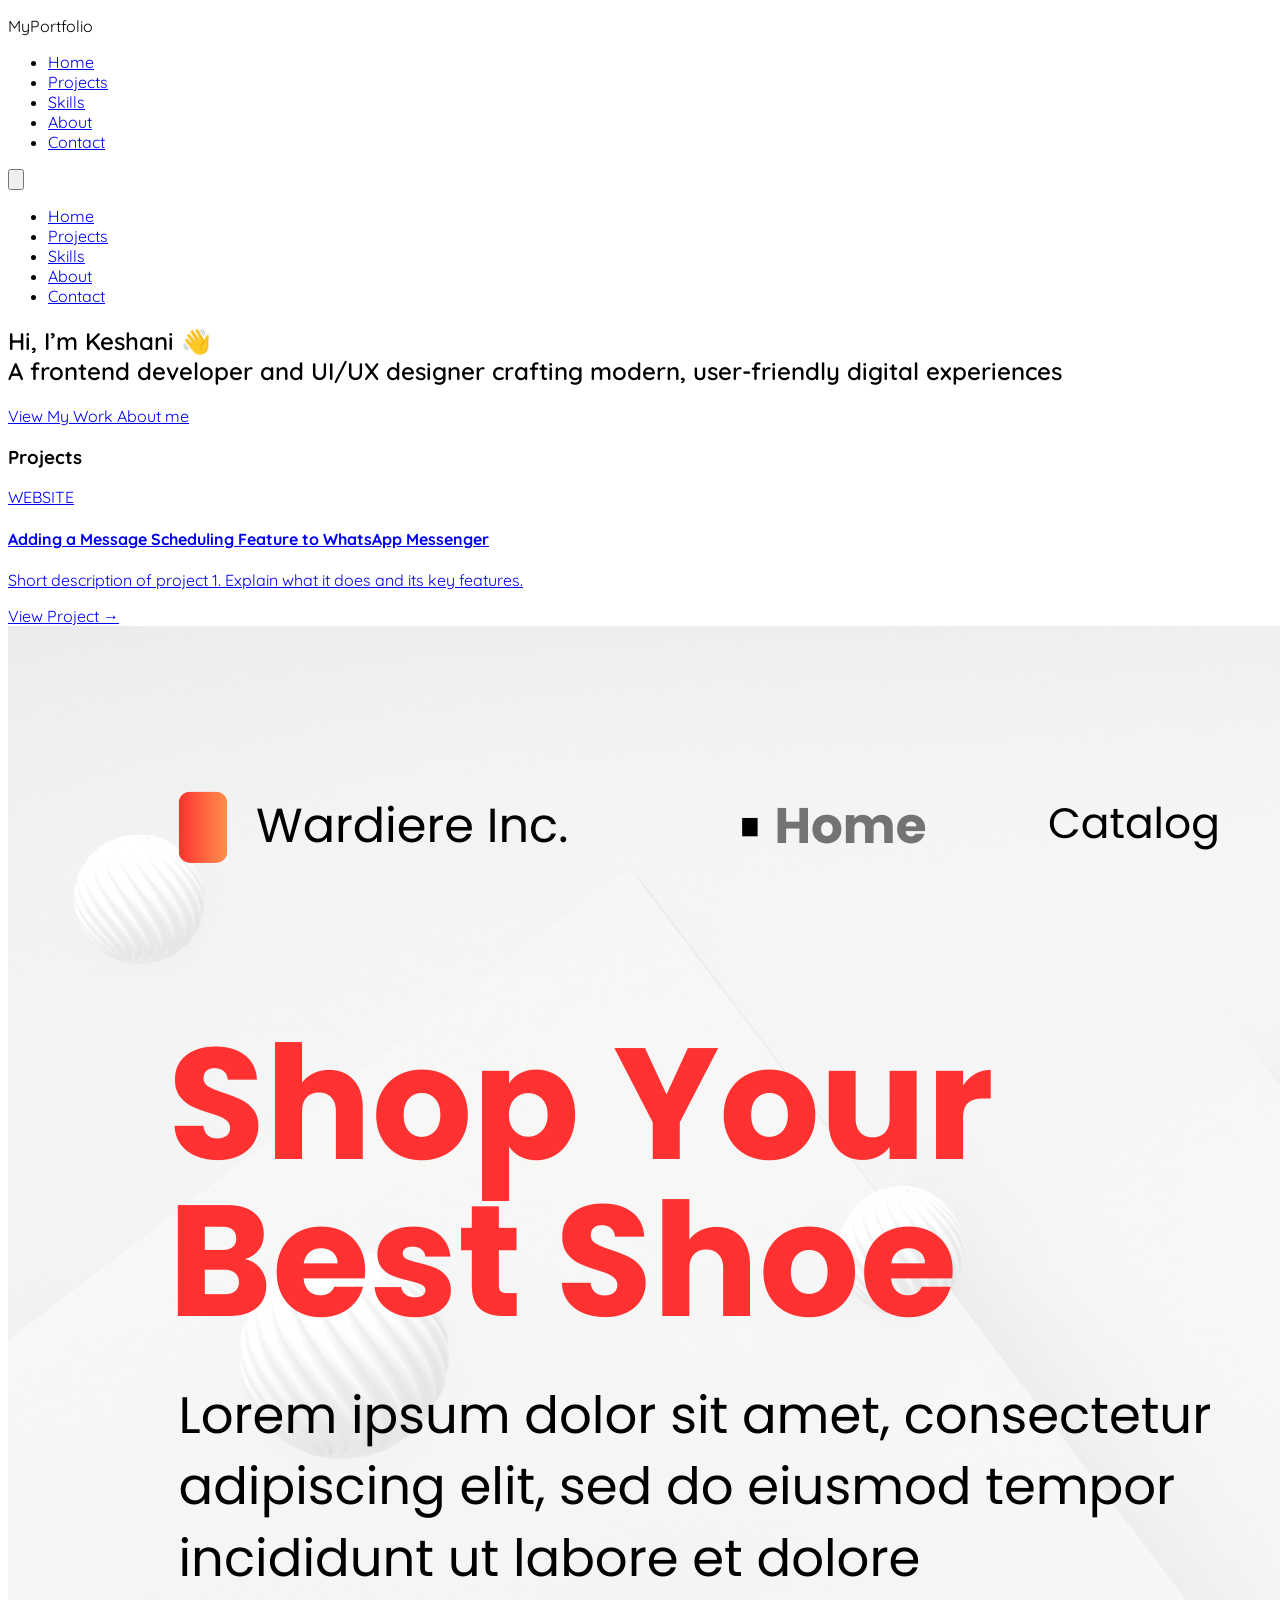
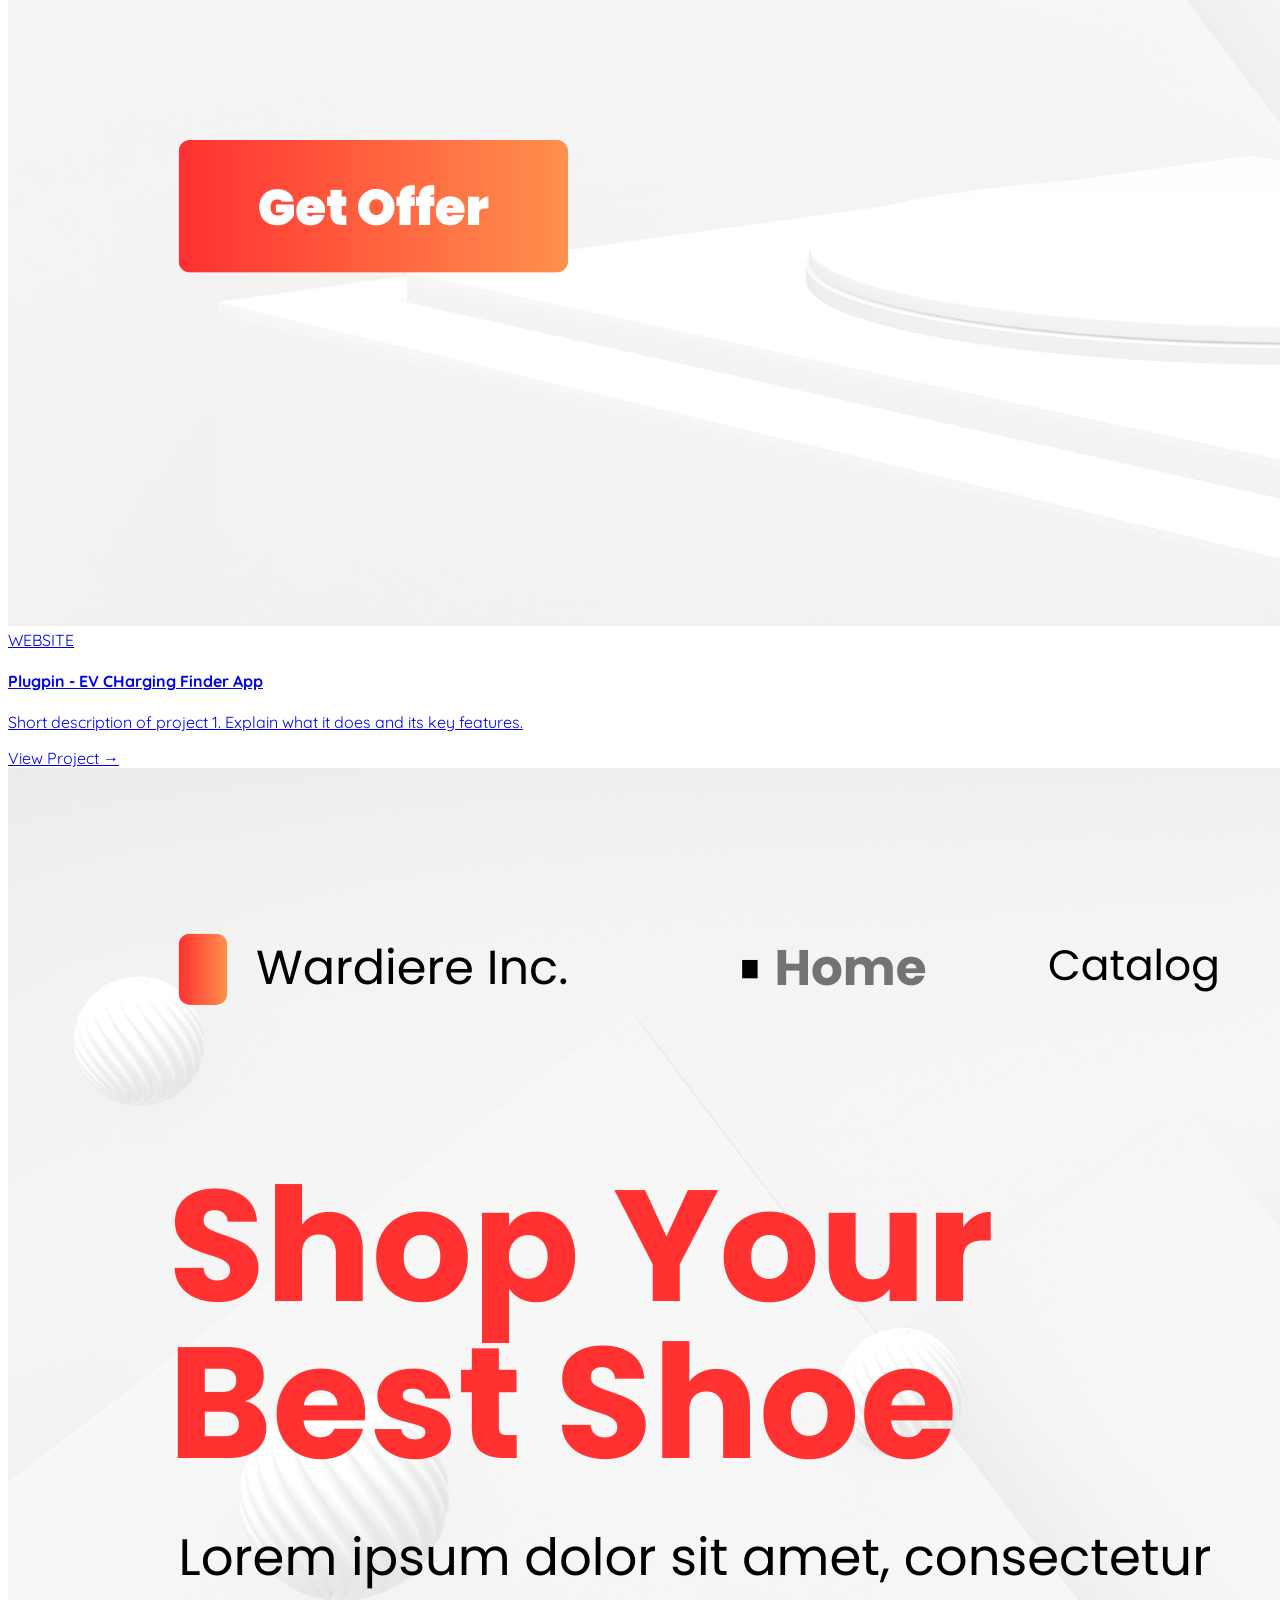
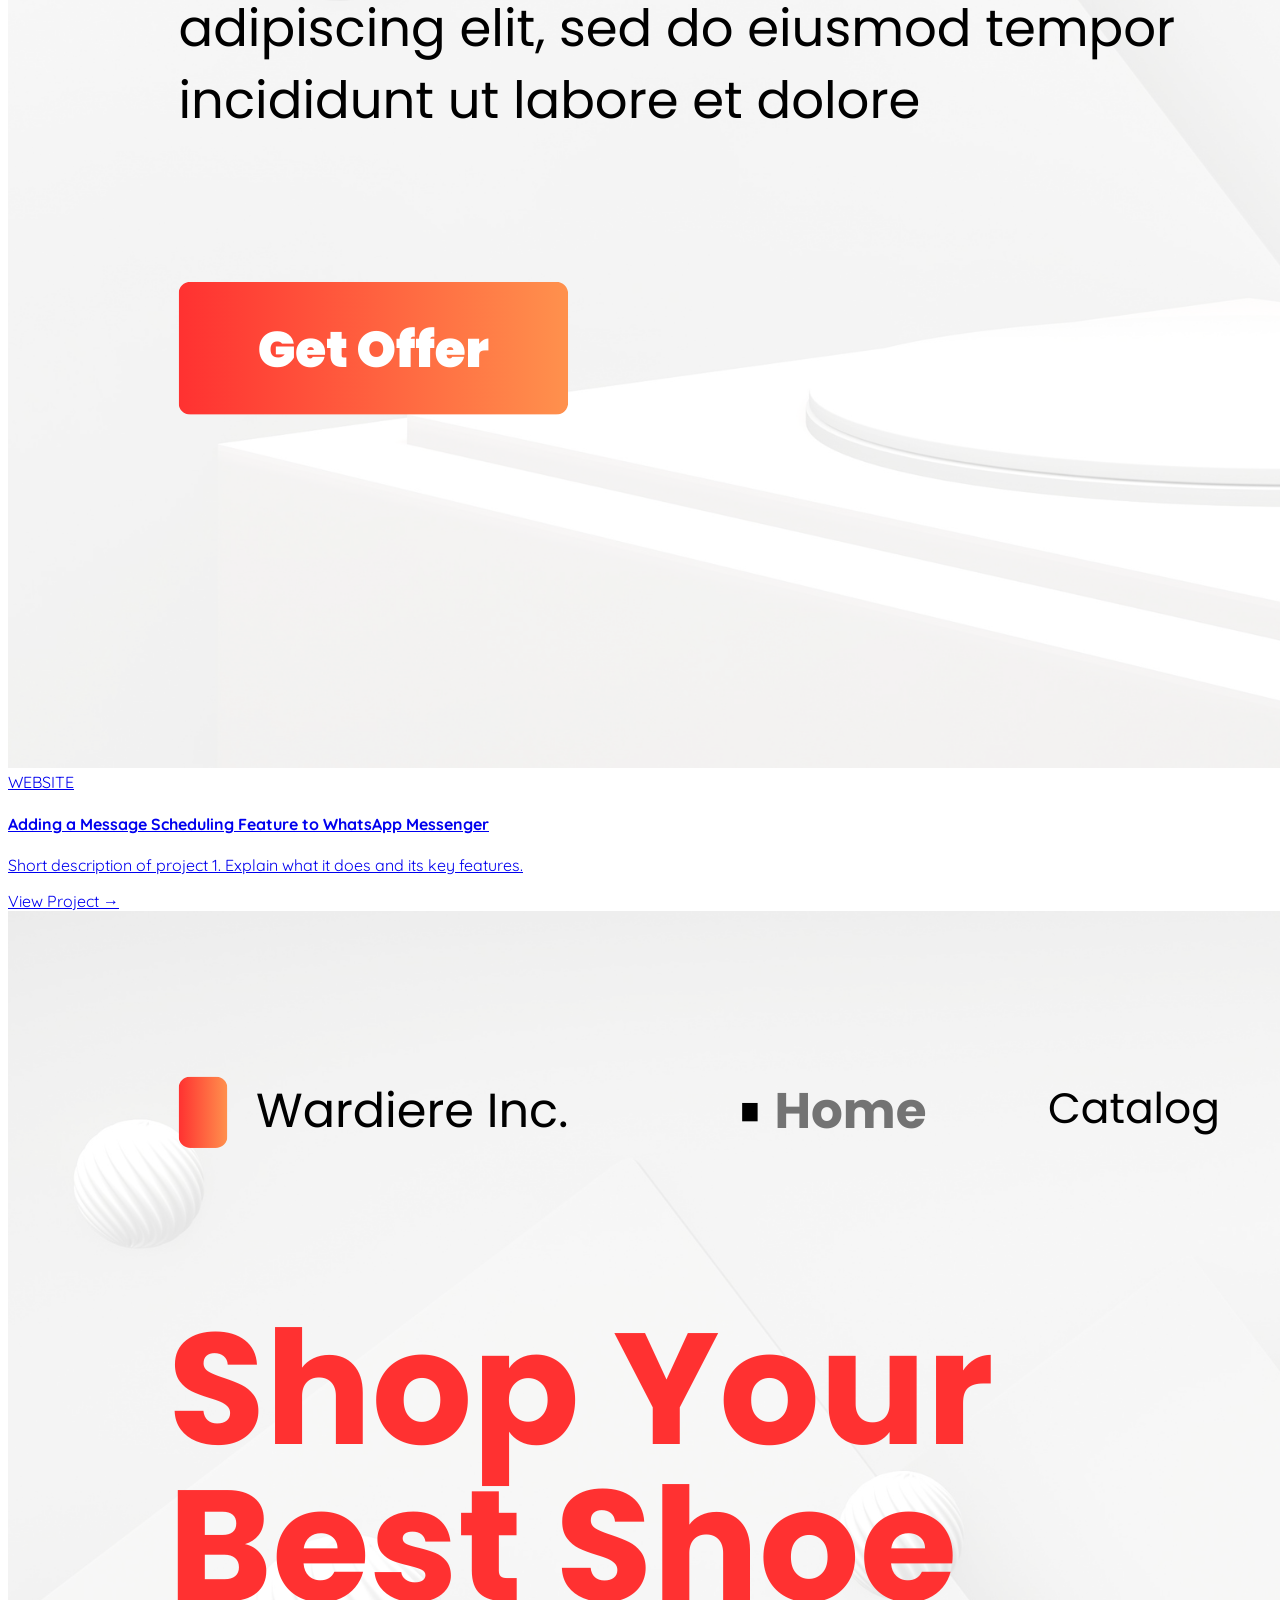
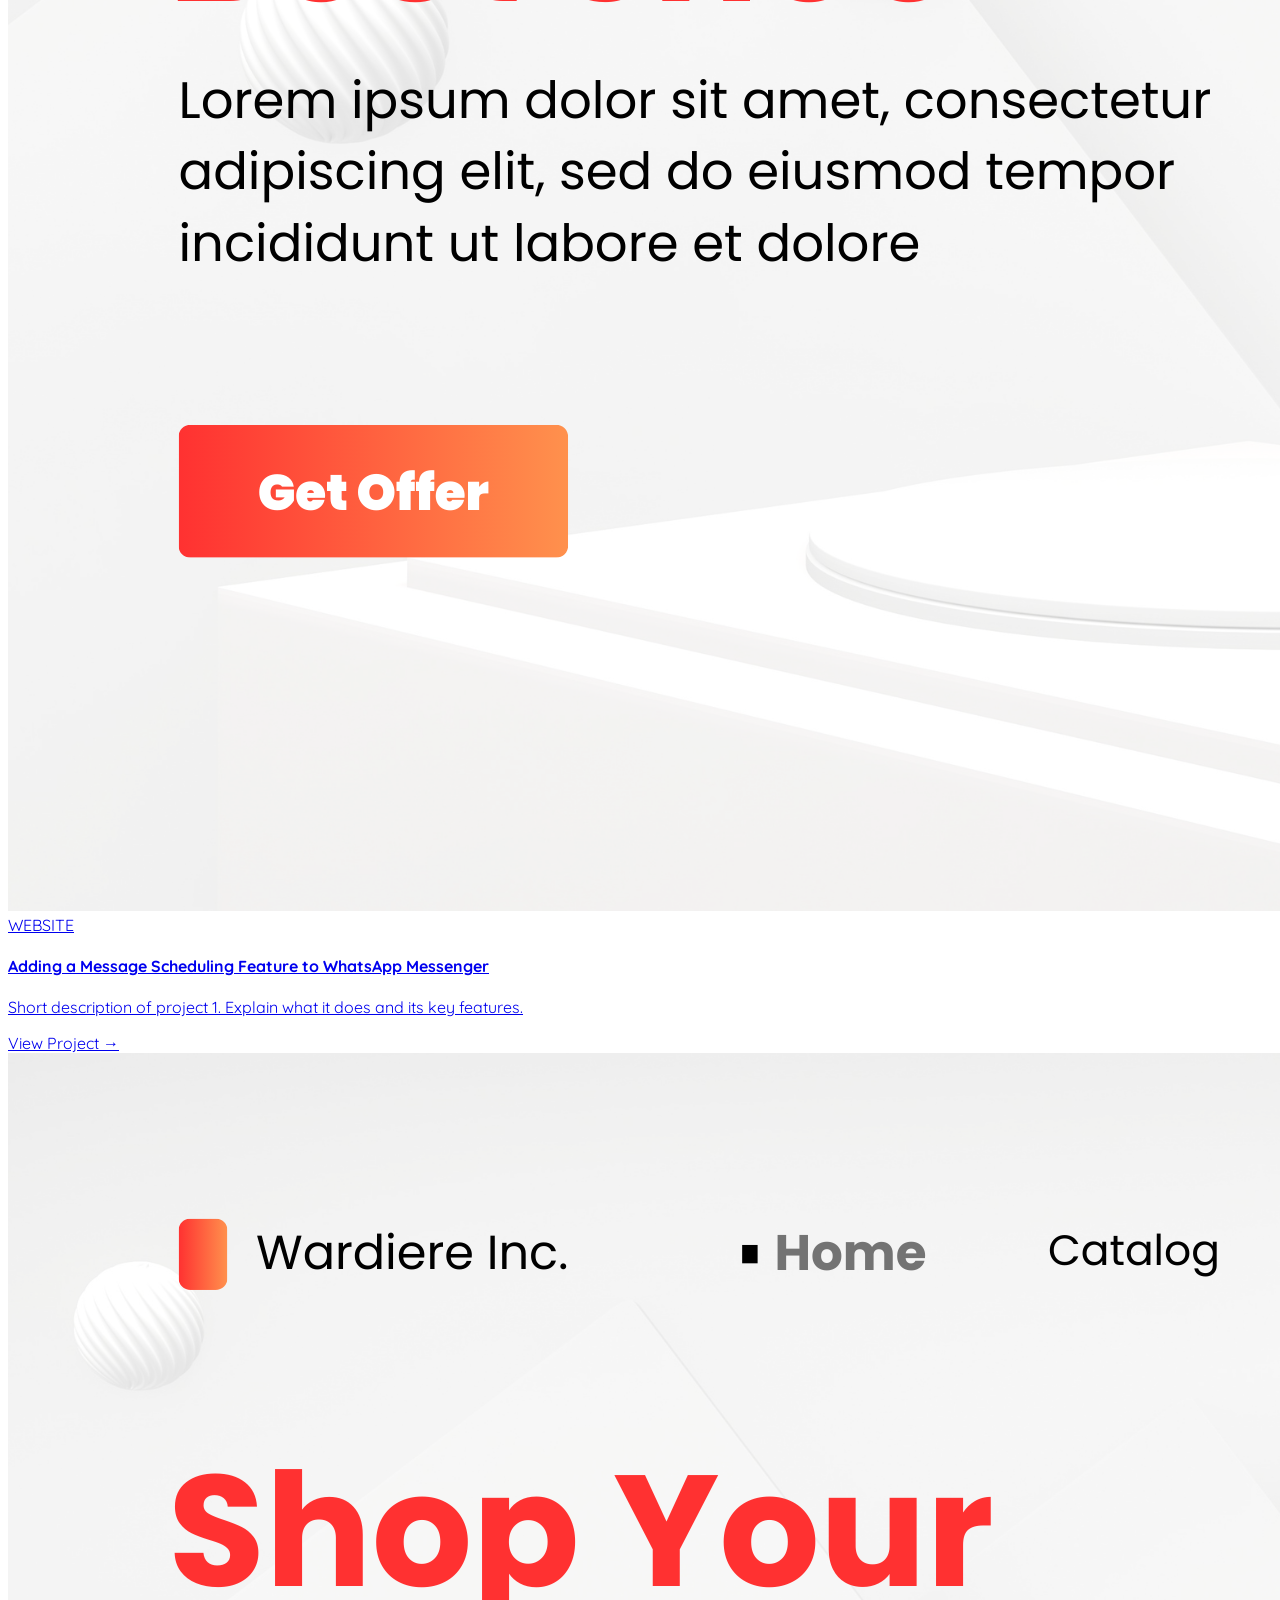
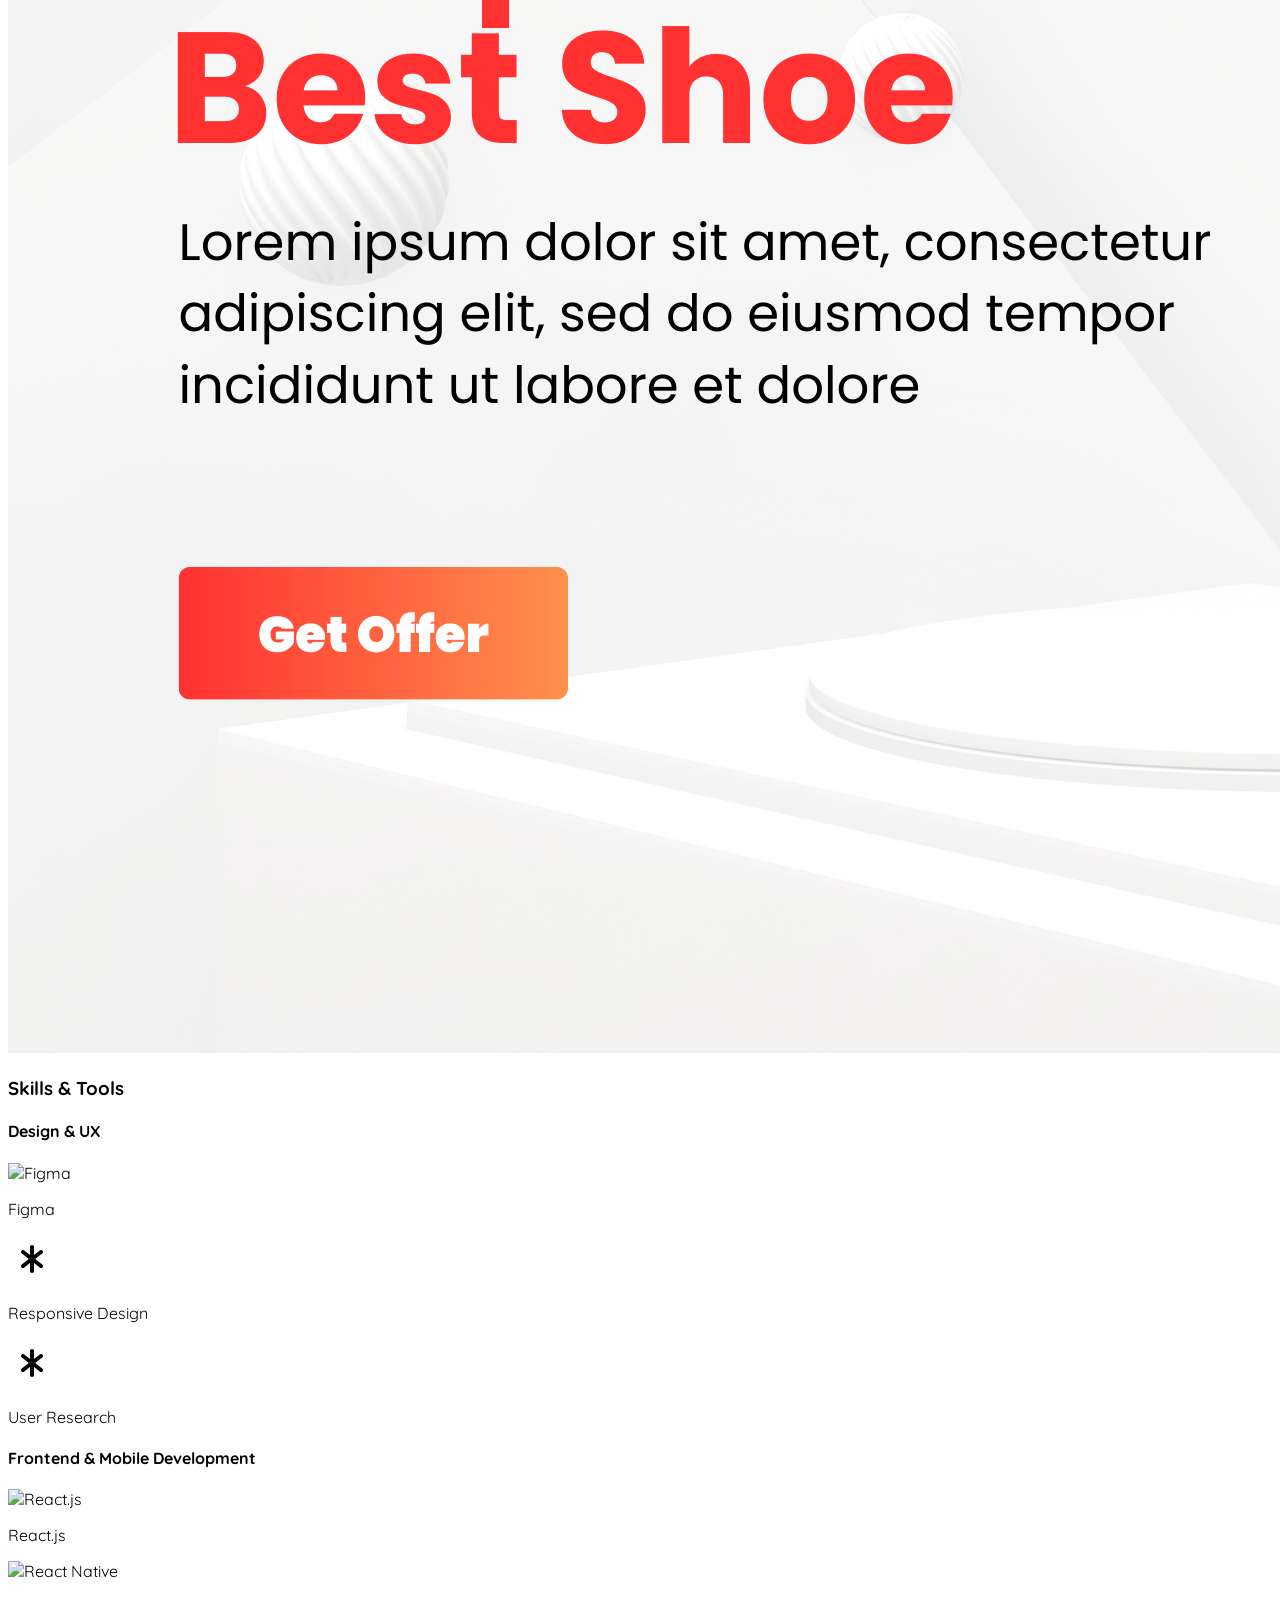
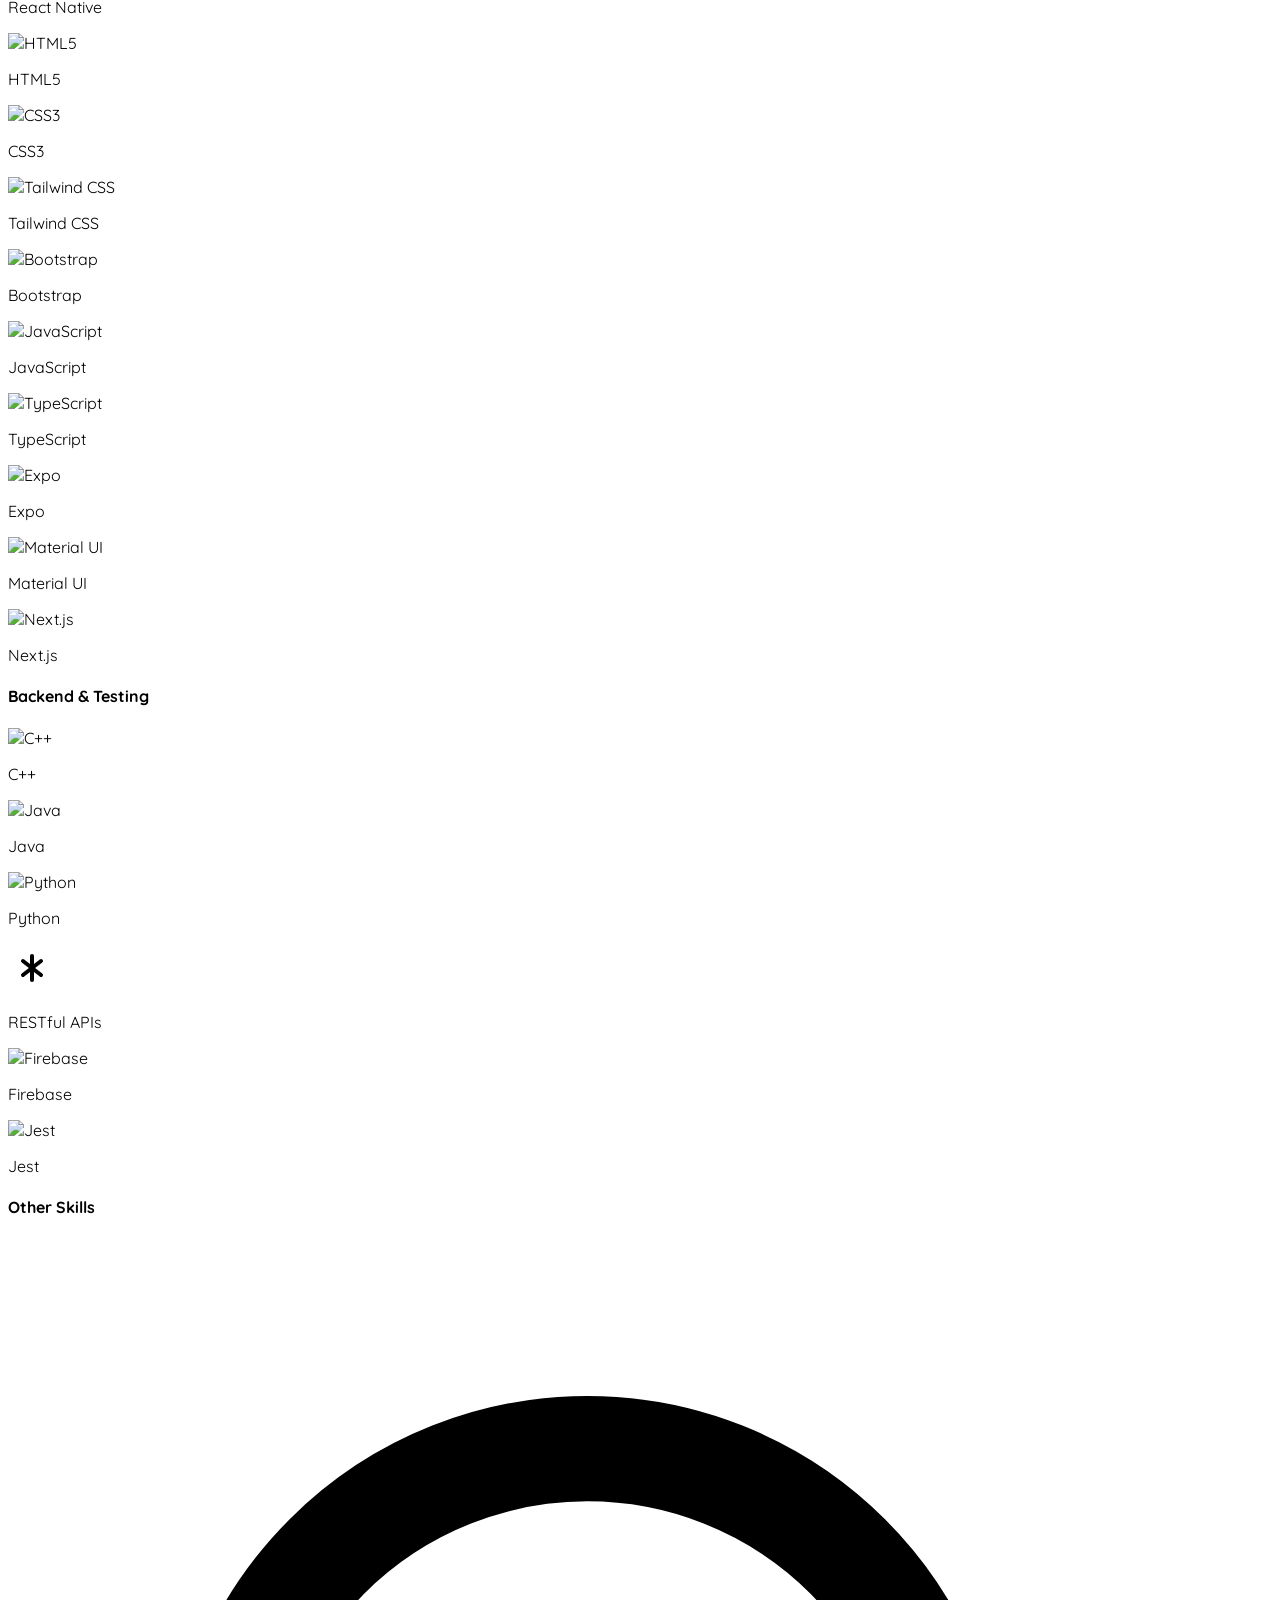
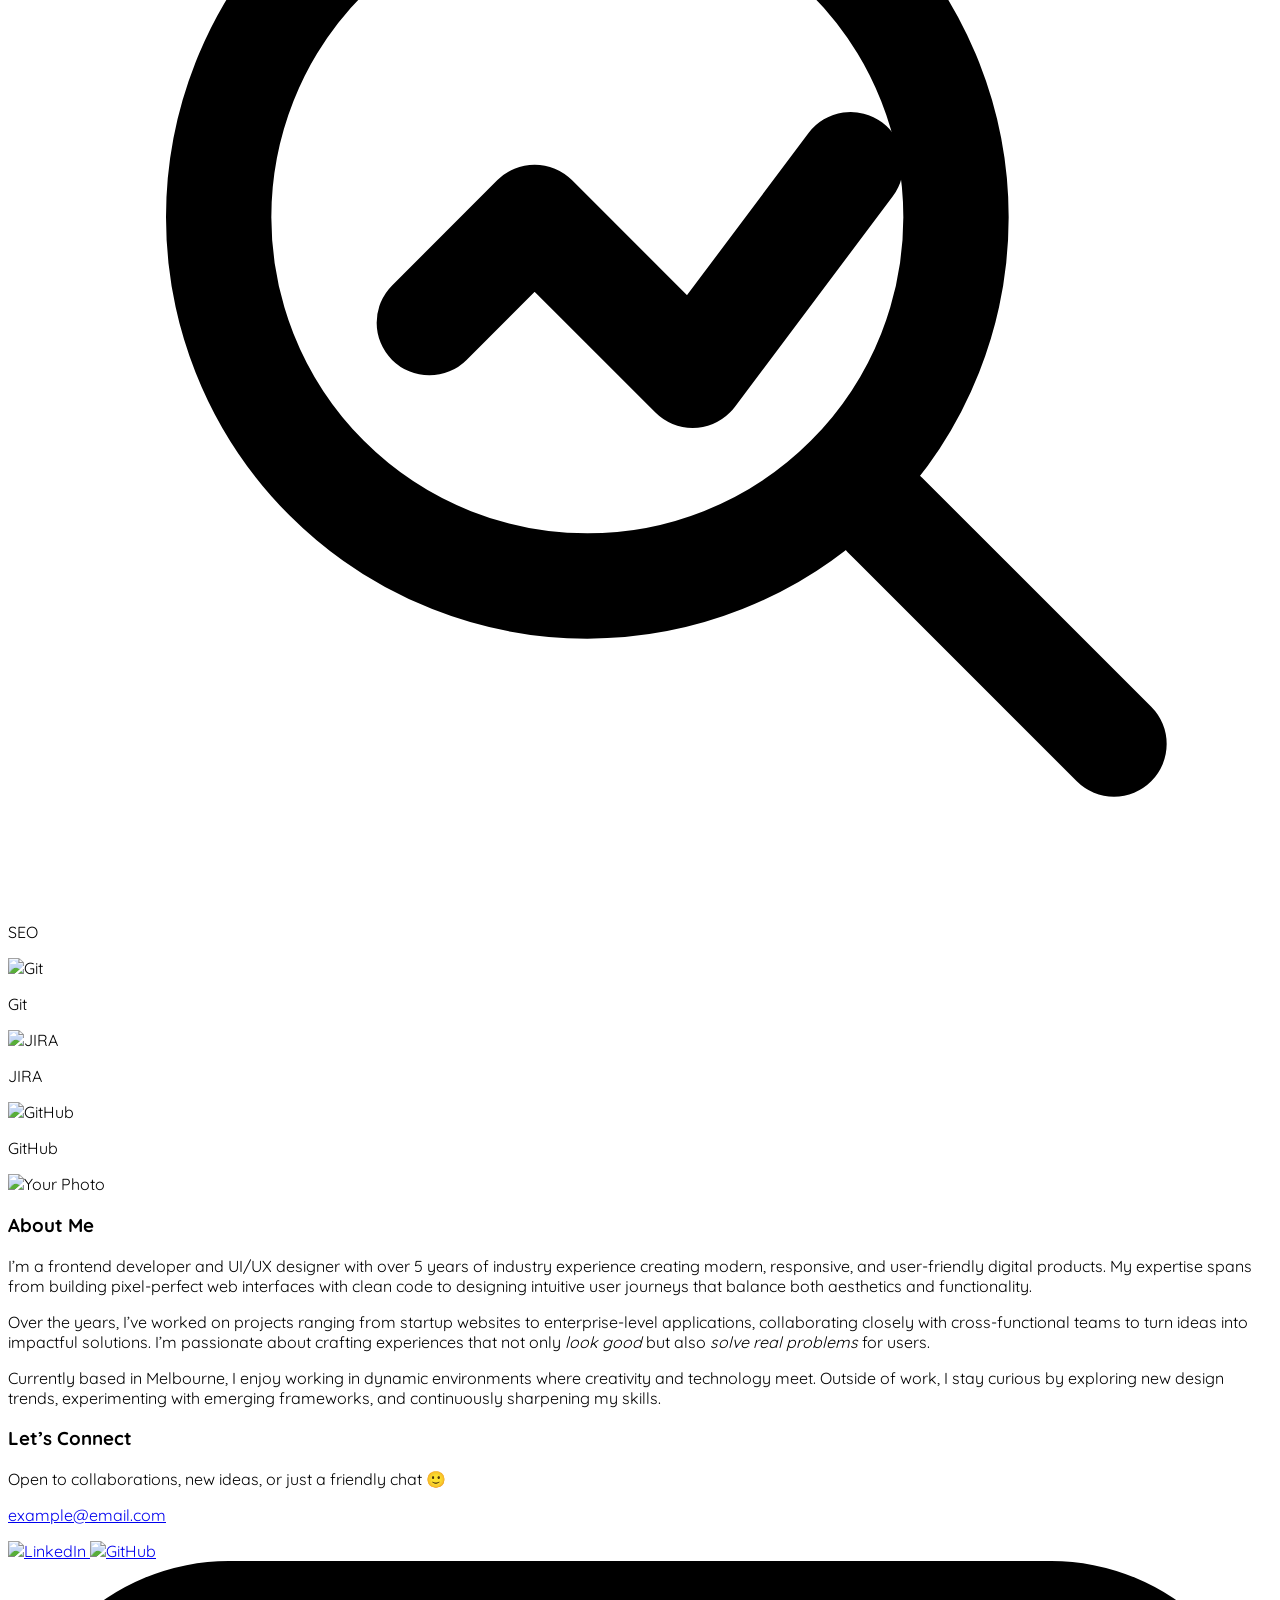
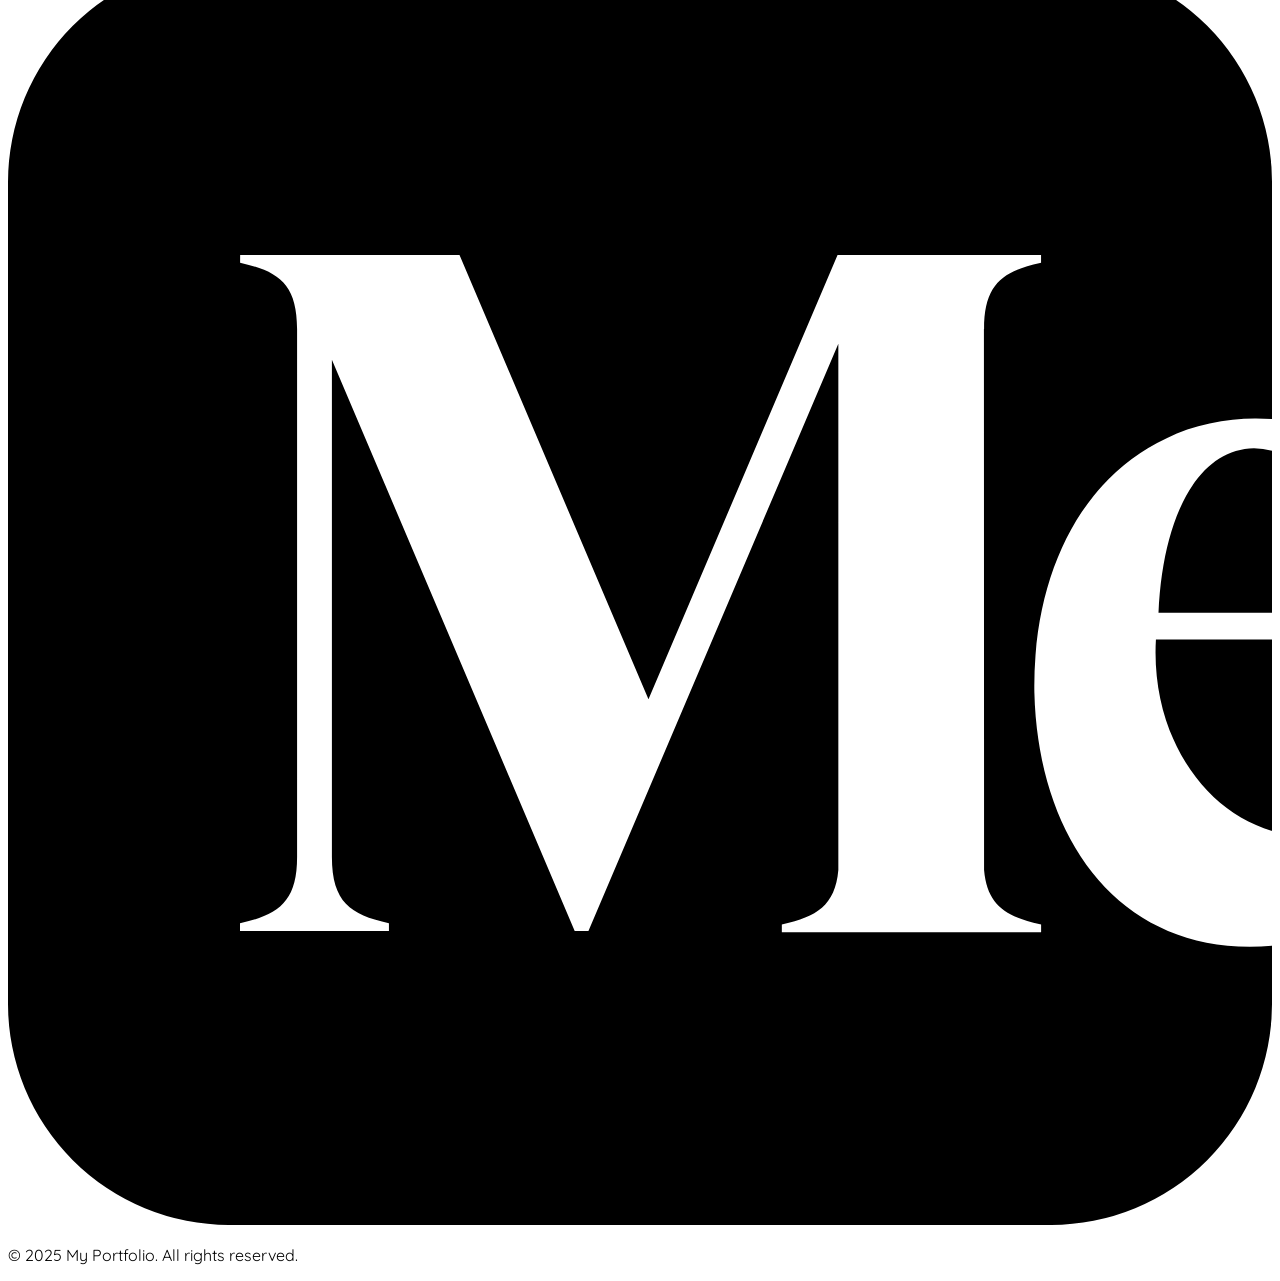
==== index.html @ 8cdfb112 "added common navbar" ====
<!DOCTYPE html>
<html lang="en">

<head>
  <meta charset="UTF-8">
  <meta name="viewport" content="width=device-width, initial-scale=1.0">
  <title>Keshani de Silva | Front end developer & UI/UX designer</title>

  <!-- Tailwind CSS CDN -->
  <script src="https://cdn.tailwindcss.com"></script>

  <!-- Custom CSS -->
  <link href="css/style.css" rel="stylesheet">
  <link rel="preconnect" href="https://fonts.googleapis.com">
  <link rel="preconnect" href="https://fonts.gstatic.com" crossorigin>
  <link
    href="https://fonts.googleapis.com/css2?family=Plus+Jakarta+Sans:ital,wght@0,200..800;1,200..800&family=Poetsen+One&family=Quicksand:wght@300..700&family=Roboto:ital,wght@0,100..900;1,100..900&display=swap"
    rel="stylesheet">
</head>

<body class="bg-white text-gray-800">

  <!-- Navbar -->
  <div id="navbar-placeholder"></div>

  <script>
    fetch("components/navbar.html")
      .then(response => response.text())
      .then(data => {
        document.getElementById("navbar-placeholder").innerHTML = data;
      });
  </script>



  <!-- Hero Section -->
  <section id="hero" class="h-screen flex flex-col justify-center items-center text-center px-6 bg-[#ffffff]">
    <h1 class="text-3xl md:text-5xl lg:text-6xl font-extrabold text-gray-800 leading-snug max-w-5xl font-Quicksand">
      Hi, I’m <span class="text-[#de0f66]">Keshani</span> 👋 <br>
      A frontend developer and UI/UX designer crafting modern, user-friendly digital experiences
    </h1>

    <!-- Buttons -->
    <div class="mt-20 flex flex-col sm:flex-row gap-6">
      <a href="#projects"
        class="inline-block rounded-full bg-gradient-to-r from-[#de0f66] to-blue-600 px-8 py-4 text-lg text-white font-medium shadow hover:opacity-90 transition">
        View My Work
      </a>
      <a href="#about" class="inline-block rounded-full bg-gradient-to-r from-[#de0f66] to-blue-600 p-[2px]">
        <span
          class="block rounded-full bg-white px-8 py-4 text-lg text-gray-800 font-medium hover:bg-gray-50 transition">
          About me
        </span>
      </a>

    </div>
  </section>



  <!-- Projects Section -->
  <section id="projects" class="py-20 bg-[#fcebf0]">
    <div class="container mx-auto px-6">
      <h3 class="text-3xl font-bold text-center mb-12">Projects</h3>
      <div class="flex flex-col gap-8 items-center">

        <!-- Project Card 1 -->
        <a href="project1.html"
          class="bg-white rounded-xl overflow-hidden transition-transform transform hover:scale-105 hover:ring-1 hover:ring-[#de0f66] w-full max-w-4xl flex flex-col md:flex-row">

          <!-- Project Info -->
          <div class="p-8 flex-1 flex flex-col justify-center">
            <!-- Project Type -->
            <div
              class="rounded-full border border-slate-300 py-2 px-4 text-center text-sm transition-all text-slate-600 w-fit mb-6">
              WEBSITE
            </div>

            <h4 class="font-semibold text-3xl mb-5">Adding a Message Scheduling Feature to WhatsApp Messenger</h4>
            <p class="text-gray-600 mb-6 text-lg">Short description of project 1. Explain what it does and its key
              features.</p>
            <span class="text-[#de0f66] font-medium hover:underline text-lg">View Project →</span>
          </div>

          <!-- Image -->
          <div class="md:w-1/2 h-96 md:h-auto bg-gray-200">
            <img src="./images/project 1/project image 1.png" alt="Project 1" class="w-full h-full object-cover">
          </div>
        </a>


        <!-- Project Card 2 -->
        <a href="project2.html"
          class="bg-white rounded-xl overflow-hidden transition-transform transform hover:scale-105 hover:ring-1 hover:ring-[#de0f66] w-full max-w-4xl flex flex-col md:flex-row">

          <!-- Project Info -->
          <div class="p-8 flex-1 flex flex-col justify-center">
            <!-- Project Type -->
            <div
              class="rounded-full border border-slate-300 py-2 px-4 text-center text-sm transition-all text-slate-600 w-fit mb-6">
              WEBSITE
            </div>

            <h4 class="font-semibold text-3xl mb-5">Plugpin - EV CHarging Finder App</h4>
            <p class="text-gray-600 mb-6 text-lg">Short description of project 1. Explain what it does and its key
              features.</p>
            <span class="text-[#de0f66] font-medium hover:underline text-lg">View Project →</span>
          </div>

          <!-- Image -->
          <div class="md:w-1/2 h-96 md:h-auto bg-gray-200">
            <img src="./images/project 1/project image 1.png" alt="Project 1" class="w-full h-full object-cover">
          </div>
        </a>

        <!-- Project Card 3 -->
        <a href="project3.html"
          class="bg-white rounded-xl overflow-hidden transition-transform transform hover:scale-105 hover:ring-1 hover:ring-[#de0f66] w-full max-w-4xl flex flex-col md:flex-row">

          <!-- Project Info -->
          <div class="p-8 flex-1 flex flex-col justify-center">
            <!-- Project Type -->
            <div
              class="rounded-full border border-slate-300 py-2 px-4 text-center text-sm transition-all text-slate-600 w-fit mb-6">
              WEBSITE
            </div>

            <h4 class="font-semibold text-3xl mb-5">Adding a Message Scheduling Feature to WhatsApp Messenger</h4>
            <p class="text-gray-600 mb-6 text-lg">Short description of project 1. Explain what it does and its key
              features.</p>
            <span class="text-[#de0f66] font-medium hover:underline text-lg">View Project →</span>
          </div>

          <!-- Image -->
          <div class="md:w-1/2 h-96 md:h-auto bg-gray-200">
            <img src="./images/project 1/project image 1.png" alt="Project 1" class="w-full h-full object-cover">
          </div>
        </a>

        <!-- Project Card 4 -->
        <a href="project4.html"
          class="bg-white rounded-xl overflow-hidden transition-transform transform hover:scale-105 hover:ring-1 hover:ring-[#de0f66] w-full max-w-4xl flex flex-col md:flex-row">

          <!-- Project Info -->
          <div class="p-8 flex-1 flex flex-col justify-center">
            <!-- Project Type -->
            <div
              class="rounded-full border border-slate-300 py-2 px-4 text-center text-sm transition-all text-slate-600 w-fit mb-6">
              WEBSITE
            </div>

            <h4 class="font-semibold text-3xl mb-5">Adding a Message Scheduling Feature to WhatsApp Messenger</h4>
            <p class="text-gray-600 mb-6 text-lg">Short description of project 1. Explain what it does and its key
              features.</p>
            <span class="text-[#de0f66] font-medium hover:underline text-lg">View Project →</span>
          </div>

          <!-- Image -->
          <div class="md:w-1/2 h-96 md:h-auto bg-gray-200">
            <img src="./images/project 1/project image 1.png" alt="Project 1" class="w-full h-full object-cover">
          </div>
        </a>

      </div>
    </div>
  </section>





  <!-- Skills Section -->
  <section id="skills" class="py-20 bg-white">
    <div class="container mx-auto px-6 text-center">
      <h3 class="text-3xl font-bold mb-12">Skills & Tools</h3>

      <div class="grid grid-cols-1 md:grid-cols-2 gap-12">

        <!-- Design & UX -->
        <div>
          <h4 class="text-xl font-semibold mb-6">Design & UX</h4>
          <div class="flex flex-wrap justify-center gap-6">
            <div class="flex flex-col items-center">
              <div
                class="w-16 h-16 rounded-xl p-[1px] border border-gray-300 hover:p-[3px] hover:border-0 hover:bg-gradient-to-r hover:from-[#de0f66] hover:to-blue-600 transition-all duration-300">
                <div class="w-full h-full flex items-center justify-center bg-white rounded-lg">
                  <img src="https://cdn.jsdelivr.net/gh/devicons/devicon@latest/icons/figma/figma-original.svg"
                    alt="Figma" class="w-8 h-8 transition-transform duration-300 hover:scale-110" />
                </div>
              </div>
              <p class="mt-2 text-sm font-medium">Figma</p>
            </div>
            <div class="flex flex-col items-center">
              <div
                class="w-16 h-16 rounded-xl p-[1px] border border-gray-300 hover:p-[3px] hover:border-0 hover:bg-gradient-to-r hover:from-[#de0f66] hover:to-blue-600 transition-all duration-300">
                <div class="w-full h-full flex items-center justify-center bg-white rounded-lg">
                  <svg xmlns="http://www.w3.org/2000/svg" viewBox="0 0 24 24" fill="none" stroke="currentColor"
                    stroke-width="2" stroke-linecap="round" stroke-linejoin="round" width="48" height="48">
                    <line x1="12" y1="6" x2="12" y2="18" />
                    <line x1="7.5" y1="8.5" x2="16.5" y2="15.5" />
                    <line x1="7.5" y1="15.5" x2="16.5" y2="8.5" />
                  </svg>
                </div>
              </div>
              <p class="mt-2 text-sm font-medium">Responsive Design</p>
            </div>
            <div class="flex flex-col items-center">
              <div
                class="w-16 h-16 rounded-xl p-[1px] border border-gray-300 hover:p-[3px] hover:border-0 hover:bg-gradient-to-r hover:from-[#de0f66] hover:to-blue-600 transition-all duration-300">
                <div class="w-full h-full flex items-center justify-center bg-white rounded-lg">
                  <svg xmlns="http://www.w3.org/2000/svg" viewBox="0 0 24 24" fill="none" stroke="currentColor"
                    stroke-width="2" stroke-linecap="round" stroke-linejoin="round" width="48" height="48">
                    <line x1="12" y1="6" x2="12" y2="18" />
                    <line x1="7.5" y1="8.5" x2="16.5" y2="15.5" />
                    <line x1="7.5" y1="15.5" x2="16.5" y2="8.5" />
                  </svg>
                </div>
              </div>
              <p class="mt-2 text-sm font-medium">User Research</p>
            </div>
          </div>
        </div>

        <!-- Frontend & Mobile Development -->
        <div>
          <h4 class="text-xl font-semibold mb-6">Frontend & Mobile Development</h4>
          <div class="flex flex-wrap justify-center gap-6">
            <div class="flex flex-col items-center">
              <div
                class="w-16 h-16 rounded-xl p-[1px] border border-gray-300 hover:p-[3px] hover:border-0 hover:bg-gradient-to-r hover:from-[#de0f66] hover:to-blue-600 transition-all duration-300">
                <div class="w-full h-full flex items-center justify-center bg-white rounded-lg">
                  <img src="https://cdn.jsdelivr.net/gh/devicons/devicon@latest/icons/react/react-original.svg"
                    alt="React.js" class="w-8 h-8 transition-transform duration-300 hover:scale-110" />

                </div>
              </div>
              <p class="mt-2 text-sm font-medium">React.js</p>
            </div>
            <div class="flex flex-col items-center">
              <div
                class="w-16 h-16 rounded-xl p-[1px] border border-gray-300 hover:p-[3px] hover:border-0 hover:bg-gradient-to-r hover:from-[#de0f66] hover:to-blue-600 transition-all duration-300">
                <div class="w-full h-full flex items-center justify-center bg-white rounded-lg">
                  <img
                    src="https://cdn.jsdelivr.net/gh/devicons/devicon@latest/icons/reactnative/reactnative-original-wordmark.svg"
                    alt=" React Native" class="w-8 h-8 transition-transform duration-300 hover:scale-110" />
                </div>
              </div>
              <p class="mt-2 text-sm font-medium"> React Native</p>
            </div>
            <div class="flex flex-col items-center">
              <div
                class="w-16 h-16 rounded-xl p-[1px] border border-gray-300 hover:p-[3px] hover:border-0 hover:bg-gradient-to-r hover:from-[#de0f66] hover:to-blue-600 transition-all duration-300">
                <div class="w-full h-full flex items-center justify-center bg-white rounded-lg">
                  <img src="https://cdn.jsdelivr.net/gh/devicons/devicon@latest/icons/html5/html5-original.svg"
                    alt=" HTML5" class="w-8 h-8 transition-transform duration-300 hover:scale-110" />
                </div>
              </div>
              <p class="mt-2 text-sm font-medium"> HTML5</p>
            </div>
            <div class="flex flex-col items-center">
              <div
                class="w-16 h-16 rounded-xl p-[1px] border border-gray-300 hover:p-[3px] hover:border-0 hover:bg-gradient-to-r hover:from-[#de0f66] hover:to-blue-600 transition-all duration-300">
                <div class="w-full h-full flex items-center justify-center bg-white rounded-lg">
                  <img src="https://cdn.jsdelivr.net/gh/devicons/devicon@latest/icons/css3/css3-original.svg"
                    alt=" CSS3" class="w-8 h-8 transition-transform duration-300 hover:scale-110" />
                </div>
              </div>
              <p class="mt-2 text-sm font-medium"> CSS3</p>
            </div>
            <div class="flex flex-col items-center">
              <div
                class="w-16 h-16 rounded-xl p-[1px] border border-gray-300 hover:p-[3px] hover:border-0 hover:bg-gradient-to-r hover:from-[#de0f66] hover:to-blue-600 transition-all duration-300">
                <div class="w-full h-full flex items-center justify-center bg-white rounded-lg">
                  <img
                    src="https://cdn.jsdelivr.net/gh/devicons/devicon@latest/icons/tailwindcss/tailwindcss-original.svg"
                    alt=" Tailwind CSS" class="w-8 h-8 transition-transform duration-300 hover:scale-110" />
                </div>
              </div>
              <p class="mt-2 text-sm font-medium"> Tailwind CSS</p>
            </div>
            <div class="flex flex-col items-center">
              <div
                class="w-16 h-16 rounded-xl p-[1px] border border-gray-300 hover:p-[3px] hover:border-0 hover:bg-gradient-to-r hover:from-[#de0f66] hover:to-blue-600 transition-all duration-300">
                <div class="w-full h-full flex items-center justify-center bg-white rounded-lg">
                  <img src="https://cdn.jsdelivr.net/gh/devicons/devicon@latest/icons/bootstrap/bootstrap-original.svg"
                    alt=" Bootstrap" class="w-8 h-8 transition-transform duration-300 hover:scale-110" />
                </div>
              </div>
              <p class="mt-2 text-sm font-medium"> Bootstrap</p>
            </div>
            <div class="flex flex-col items-center">
              <div
                class="w-16 h-16 rounded-xl p-[1px] border border-gray-300 hover:p-[3px] hover:border-0 hover:bg-gradient-to-r hover:from-[#de0f66] hover:to-blue-600 transition-all duration-300">
                <div class="w-full h-full flex items-center justify-center bg-white rounded-lg">
                  <img
                    src="https://cdn.jsdelivr.net/gh/devicons/devicon@latest/icons/javascript/javascript-original.svg"
                    alt=" JavaScript" class="w-8 h-8 transition-transform duration-300 hover:scale-110" />
                </div>
              </div>
              <p class="mt-2 text-sm font-medium"> JavaScript</p>
            </div>
            <div class="flex flex-col items-center">
              <div
                class="w-16 h-16 rounded-xl p-[1px] border border-gray-300 hover:p-[3px] hover:border-0 hover:bg-gradient-to-r hover:from-[#de0f66] hover:to-blue-600 transition-all duration-300">
                <div class="w-full h-full flex items-center justify-center bg-white rounded-lg">
                  <img
                    src="https://cdn.jsdelivr.net/gh/devicons/devicon@latest/icons/typescript/typescript-original.svg"
                    alt=" TypeScript" class="w-8 h-8 transition-transform duration-300 hover:scale-110" />
                </div>
              </div>
              <p class="mt-2 text-sm font-medium"> TypeScript</p>
            </div>
            <div class="flex flex-col items-center">
              <div
                class="w-16 h-16 rounded-xl p-[1px] border border-gray-300 hover:p-[3px] hover:border-0 hover:bg-gradient-to-r hover:from-[#de0f66] hover:to-blue-600 transition-all duration-300">
                <div class="w-full h-full flex items-center justify-center bg-white rounded-lg">
                  <img src="https://cdn.jsdelivr.net/gh/devicons/devicon@latest/icons/expo/expo-original.svg"
                    alt=" Expo" class="w-8 h-8 transition-transform duration-300 hover:scale-110" />
                </div>
              </div>
              <p class="mt-2 text-sm font-medium"> Expo</p>
            </div>
            <div class="flex flex-col items-center">
              <div
                class="w-16 h-16 rounded-xl p-[1px] border border-gray-300 hover:p-[3px] hover:border-0 hover:bg-gradient-to-r hover:from-[#de0f66] hover:to-blue-600 transition-all duration-300">
                <div class="w-full h-full flex items-center justify-center bg-white rounded-lg">
                  <img
                    src="https://cdn.jsdelivr.net/gh/devicons/devicon@latest/icons/materialui/materialui-original.svg"
                    alt=" Material UI" class="w-8 h-8 transition-transform duration-300 hover:scale-110" />
                </div>
              </div>
              <p class="mt-2 text-sm font-medium"> Material UI</p>
            </div>
            <div class="flex flex-col items-center">
              <div
                class="w-16 h-16 rounded-xl p-[1px] border border-gray-300 hover:p-[3px] hover:border-0 hover:bg-gradient-to-r hover:from-[#de0f66] hover:to-blue-600 transition-all duration-300">
                <div class="w-full h-full flex items-center justify-center bg-white rounded-lg">
                  <img src="https://cdn.jsdelivr.net/gh/devicons/devicon@latest/icons/nextjs/nextjs-original.svg"
                    alt=" Next.js" class="w-8 h-8 transition-transform duration-300 hover:scale-110" />
                </div>
              </div>
              <p class="mt-2 text-sm font-medium"> Next.js</p>
            </div>
          </div>
        </div>

        <!-- Backend & Testing -->
        <div>
          <h4 class="text-xl font-semibold mb-6">Backend & Testing</h4>
          <div class="flex flex-wrap justify-center gap-6">
            <div class="flex flex-col items-center">
              <div
                class="w-16 h-16 rounded-xl p-[1px] border border-gray-300 hover:p-[3px] hover:border-0 hover:bg-gradient-to-r hover:from-[#de0f66] hover:to-blue-600 transition-all duration-300">
                <div class="w-full h-full flex items-center justify-center bg-white rounded-lg">
                  <img src="https://cdn.jsdelivr.net/gh/devicons/devicon@latest/icons/cplusplus/cplusplus-original.svg"
                    alt=" C++" class="w-8 h-8 transition-transform duration-300 hover:scale-110" />
                </div>
              </div>
              <p class="mt-2 text-sm font-medium"> C++</p>
            </div>
            <div class="flex flex-col items-center">
              <div
                class="w-16 h-16 rounded-xl p-[1px] border border-gray-300 hover:p-[3px] hover:border-0 hover:bg-gradient-to-r hover:from-[#de0f66] hover:to-blue-600 transition-all duration-300">
                <div class="w-full h-full flex items-center justify-center bg-white rounded-lg">
                  <img src="https://cdn.jsdelivr.net/gh/devicons/devicon@latest/icons/java/java-original.svg"
                    alt=" Java" class="w-8 h-8 transition-transform duration-300 hover:scale-110" />
                </div>
              </div>
              <p class="mt-2 text-sm font-medium"> Java</p>
            </div>
            <div class="flex flex-col items-center">
              <div
                class="w-16 h-16 rounded-xl p-[1px] border border-gray-300 hover:p-[3px] hover:border-0 hover:bg-gradient-to-r hover:from-[#de0f66] hover:to-blue-600 transition-all duration-300">
                <div class="w-full h-full flex items-center justify-center bg-white rounded-lg">
                  <img src="https://cdn.jsdelivr.net/gh/devicons/devicon@latest/icons/python/python-original.svg"
                    alt=" Python" class="w-8 h-8 transition-transform duration-300 hover:scale-110" />
                </div>
              </div>
              <p class="mt-2 text-sm font-medium"> Python</p>
            </div>
            <div class="flex flex-col items-center">
              <div
                class="w-16 h-16 rounded-xl p-[1px] border border-gray-300 hover:p-[3px] hover:border-0 hover:bg-gradient-to-r hover:from-[#de0f66] hover:to-blue-600 transition-all duration-300">
                <div class="w-full h-full flex items-center justify-center bg-white rounded-lg">
                  <svg xmlns="http://www.w3.org/2000/svg" viewBox="0 0 24 24" fill="none" stroke="currentColor"
                    stroke-width="2" stroke-linecap="round" stroke-linejoin="round" width="48" height="48">
                    <line x1="12" y1="6" x2="12" y2="18" />
                    <line x1="7.5" y1="8.5" x2="16.5" y2="15.5" />
                    <line x1="7.5" y1="15.5" x2="16.5" y2="8.5" />
                  </svg>
                </div>
              </div>
              <p class="mt-2 text-sm font-medium"> RESTful APIs</p>
            </div>
            <div class="flex flex-col items-center">
              <div
                class="w-16 h-16 rounded-xl p-[1px] border border-gray-300 hover:p-[3px] hover:border-0 hover:bg-gradient-to-r hover:from-[#de0f66] hover:to-blue-600 transition-all duration-300">
                <div class="w-full h-full flex items-center justify-center bg-white rounded-lg">
                  <img src="https://cdn.jsdelivr.net/gh/devicons/devicon@latest/icons/firebase/firebase-original.svg"
                    alt=" Firebase" class="w-8 h-8 transition-transform duration-300 hover:scale-110" />
                </div>
              </div>
              <p class="mt-2 text-sm font-medium">Firebase</p>
            </div>
            <div class="flex flex-col items-center">
              <div
                class="w-16 h-16 rounded-xl p-[1px] border border-gray-300 hover:p-[3px] hover:border-0 hover:bg-gradient-to-r hover:from-[#de0f66] hover:to-blue-600 transition-all duration-300">
                <div class="w-full h-full flex items-center justify-center bg-white rounded-lg">
                  <img src="https://cdn.jsdelivr.net/gh/devicons/devicon@latest/icons/jest/jest-plain.svg" alt=" Jest"
                    class="w-8 h-8 transition-transform duration-300 hover:scale-110" />
                </div>
              </div>
              <p class="mt-2 text-sm font-medium">Jest</p>
            </div>
          </div>
        </div>
        <!-- Other Skills -->
        <div>
          <h4 class="text-xl font-semibold mb-6">Other Skills</h4>
          <div class="flex flex-wrap justify-center gap-6">
            <div class="flex flex-col items-center">
              <div
                class="w-16 h-16 rounded-xl p-[1px] border border-gray-300 hover:p-[3px] hover:border-0 hover:bg-gradient-to-r hover:from-[#de0f66] hover:to-blue-600 transition-all duration-300">
                <div class="w-full h-full flex items-center justify-center bg-white rounded-lg">
                  <svg xmlns="http://www.w3.org/2000/svg" viewBox="0 0 24 24" fill="none" stroke="currentColor"
                    stroke-width="2" stroke-linecap="round" stroke-linejoin="round" class="w-8 h-8 text-gray-600">
                    <circle cx="11" cy="11" r="7" />
                    <line x1="16.65" y1="16.65" x2="21" y2="21" />
                    <polyline points="8 13 10 11 13 14 16 10" />
                  </svg>
                </div>
              </div>
              <p class="mt-2 text-sm font-medium">SEO</p>
            </div>
            <div class="flex flex-col items-center">
              <div
                class="w-16 h-16 rounded-xl p-[1px] border border-gray-300 hover:p-[3px] hover:border-0 hover:bg-gradient-to-r hover:from-[#de0f66] hover:to-blue-600 transition-all duration-300">
                <div class="w-full h-full flex items-center justify-center bg-white rounded-lg">
                  <img src="https://cdn.jsdelivr.net/gh/devicons/devicon@latest/icons/git/git-original.svg" alt=" Git"
                    class="w-8 h-8 transition-transform duration-300 hover:scale-110" />
                </div>
              </div>
              <p class="mt-2 text-sm font-medium">Git</p>
            </div>
            <div class="flex flex-col items-center">
              <div
                class="w-16 h-16 rounded-xl p-[1px] border border-gray-300 hover:p-[3px] hover:border-0 hover:bg-gradient-to-r hover:from-[#de0f66] hover:to-blue-600 transition-all duration-300">
                <div class="w-full h-full flex items-center justify-center bg-white rounded-lg">
                  <img src="https://cdn.jsdelivr.net/gh/devicons/devicon@latest/icons/jira/jira-original.svg"
                    alt=" JIRA" class="w-8 h-8 transition-transform duration-300 hover:scale-110" />
                </div>
              </div>
              <p class="mt-2 text-sm font-medium">JIRA</p>
            </div>
            <div class="flex flex-col items-center">
              <div
                class="w-16 h-16 rounded-xl p-[1px] border border-gray-300 hover:p-[3px] hover:border-0 hover:bg-gradient-to-r hover:from-[#de0f66] hover:to-blue-600 transition-all duration-300">
                <div class="w-full h-full flex items-center justify-center bg-white rounded-lg">
                  <img src="https://cdn.jsdelivr.net/gh/devicons/devicon@latest/icons/github/github-original.svg"
                    alt=" GitHub" class="w-8 h-8 transition-transform duration-300 hover:scale-110" />
                </div>
              </div>
              <p class="mt-2 text-sm font-medium">GitHub</p>
            </div>
          </div>
        </div>
      </div>


    </div>
    </div>
  </section>


  <!-- About Me -->
  <section id="about" class="py-20 bg-[#fcebf0]">
    <div class="container mx-auto px-6 flex flex-col md:flex-row items-center gap-12 text-center md:text-left">

      <!-- Image / Avatar -->
      <div class="flex-1 flex justify-center relative">
        <!-- Gradient Background Square -->
        <div
          class="absolute w-56 h-56 md:w-80 md:h-80 bg-gradient-to-r from-[#de0f66] to-blue-600 rounded-xl transform rotate-6">
        </div>

        <!-- Profile Image Square -->
        <div class="relative w-56 h-56 md:w-80 md:h-80 rounded-xl overflow-hidden shadow-xl">
          <img src="./images/DP.JPG" alt="Your Photo" class="w-full h-full object-cover">
        </div>
      </div>

      <!-- Text Content -->
      <div class="flex-1">
        <h3 class="text-3xl md:text-4xl font-bold mb-6">About Me</h3>
        <p class="text-gray-600 leading-relaxed max-w-xl mx-auto md:mx-0">
          I’m a <span class="font-semibold text-[#de0f66]">frontend developer</span> and
          <span class="font-semibold text-blue-600">UI/UX designer</span> with over
          <span class="font-semibold">5 years of industry experience</span> creating modern,
          responsive, and user-friendly digital products. My expertise spans from building
          pixel-perfect web interfaces with clean code to designing intuitive user journeys
          that balance both aesthetics and functionality.
        </p>
        <p class="text-gray-600 leading-relaxed max-w-xl mx-auto md:mx-0 mt-4">
          Over the years, I’ve worked on projects ranging from startup websites to
          enterprise-level applications, collaborating closely with cross-functional teams
          to turn ideas into impactful solutions. I’m passionate about crafting experiences
          that not only <em>look good</em> but also <em>solve real problems</em> for users.
        </p>
        <p class="text-gray-600 leading-relaxed max-w-xl mx-auto md:mx-0 mt-4">
          Currently based in <span class="font-semibold">Melbourne</span>, I enjoy
          working in dynamic environments where creativity and technology meet. Outside of
          work, I stay curious by exploring new design trends, experimenting with emerging
          frameworks, and continuously sharpening my skills.
        </p>
      </div>

    </div>
  </section>



  <!-- Footer -->
  <footer id="contact" class="bg-[##f9fcff] text-gray-800 py-16">
    <div class="container mx-auto px-6 text-center space-y-6">

      <!-- Heading -->
      <h3 class="text-2xl font-bold">Let’s Connect</h3>
      <p class="text-gray-600 max-w-xl mx-auto">
        Open to collaborations, new ideas, or just a friendly chat 🙂
      </p>

      <!-- Email -->
      <p class="text-lg">
        <a href="mailto:example@email.com" class="underline hover:text-[#de0f66]">
          example@email.com
        </a>
      </p>

      <!-- Social Links -->
      <div class="flex justify-center space-x-6 text-3xl">
        <!-- LinkedIn -->
        <a href="https://linkedin.com" target="_blank" class="hover:opacity-80" aria-label="LinkedIn">
          <img src="https://cdn.jsdelivr.net/gh/devicons/devicon@latest/icons/linkedin/linkedin-original.svg"
            alt="LinkedIn" class="w-8 h-8" />
        </a>
        <!-- GitHub -->
        <a href="https://github.com" target="_blank" class="hover:opacity-80" aria-label="GitHub">
          <img src="https://cdn.jsdelivr.net/gh/devicons/devicon@latest/icons/github/github-original.svg" alt="GitHub"
            class="w-8 h-8" />
        </a>
        <!-- Medium -->
        <a href="https://github.com" target="_blank" class="hover:opacity-80" aria-label="GitHub">
          <svg class="w-8 h-8" role="img" viewBox="0 0 24 24" xmlns="http://www.w3.org/2000/svg">
            <title>Medium</title>
            <path
              d="M4.21 0A4.201 4.201 0 0 0 0 4.21v15.58A4.201 4.201 0 0 0 4.21 24h15.58A4.201 4.201 0 0 0 24 19.79v-1.093c-.137.013-.278.02-.422.02-2.577 0-4.027-2.146-4.09-4.832a7.592 7.592 0 0 1 .022-.708c.093-1.186.475-2.241 1.105-3.022a3.885 3.885 0 0 1 1.395-1.1c.468-.237 1.127-.367 1.664-.367h.023c.101 0 .202.004.303.01V4.211A4.201 4.201 0 0 0 19.79 0Zm.198 5.583h4.165l3.588 8.435 3.59-8.435h3.864v.146l-.019.004c-.705.16-1.063.397-1.063 1.254h-.003l.003 10.274c.06.676.424.885 1.063 1.03l.02.004v.145h-4.923v-.145l.019-.005c.639-.144.994-.353 1.054-1.03V7.267l-4.745 11.15h-.261L6.15 7.569v9.445c0 .857.358 1.094 1.063 1.253l.02.004v.147H4.405v-.147l.019-.004c.705-.16 1.065-.397 1.065-1.253V6.987c0-.857-.358-1.094-1.064-1.254l-.018-.004zm19.25 3.668c-1.086.023-1.733 1.323-1.813 3.124H24V9.298a1.378 1.378 0 0 0-.342-.047Zm-1.862 3.632c-.1 1.756.86 3.239 2.204 3.634v-3.634z" />
          </svg>
        </a>
      </div>

      <!-- Copyright -->
      <p class="text-sm text-gray-500">&copy; 2025 My Portfolio. All rights reserved.</p>
    </div>
  </footer>




  <!-- Script for toggling and closing menu -->
  <script>
    const btn = document.getElementById('menu-btn');
    const menu = document.getElementById('menu');
    const links = document.querySelectorAll('.mobile-link');

    btn.addEventListener('click', () => {
      menu.classList.toggle('hidden');
    });

    // Close menu when clicking a link
    links.forEach(link => {
      link.addEventListener('click', () => {
        menu.classList.add('hidden');
      });
    });
  </script>

</body>

</html>
---- css/style.css ----
/* Custom CSS overrides */
body {
  /* font-family: 'Inter', sans-serif; */
  font-family: "Quicksand", sans-serif;
}

.font-Quicksand {
  font-family: "Quicksand", sans-serif;
  font-weight: 600;
  font-style: normal;
}
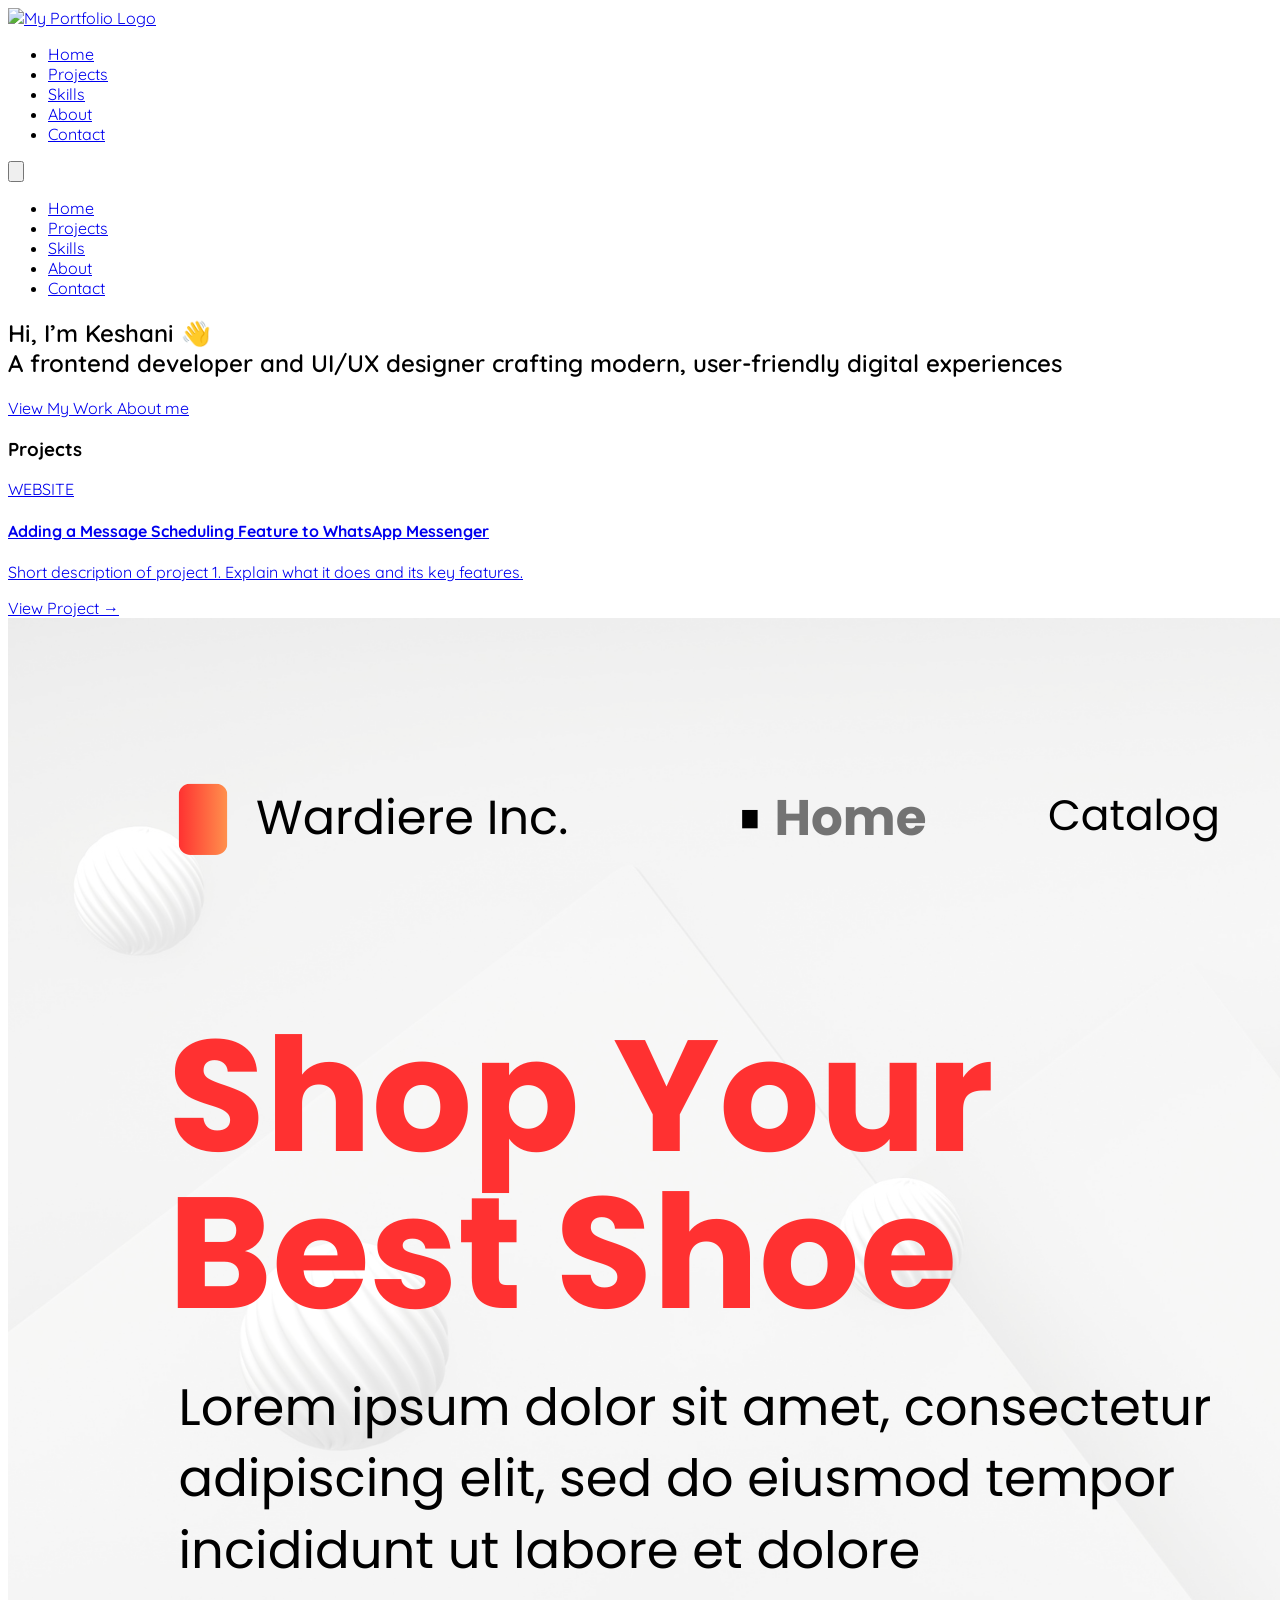
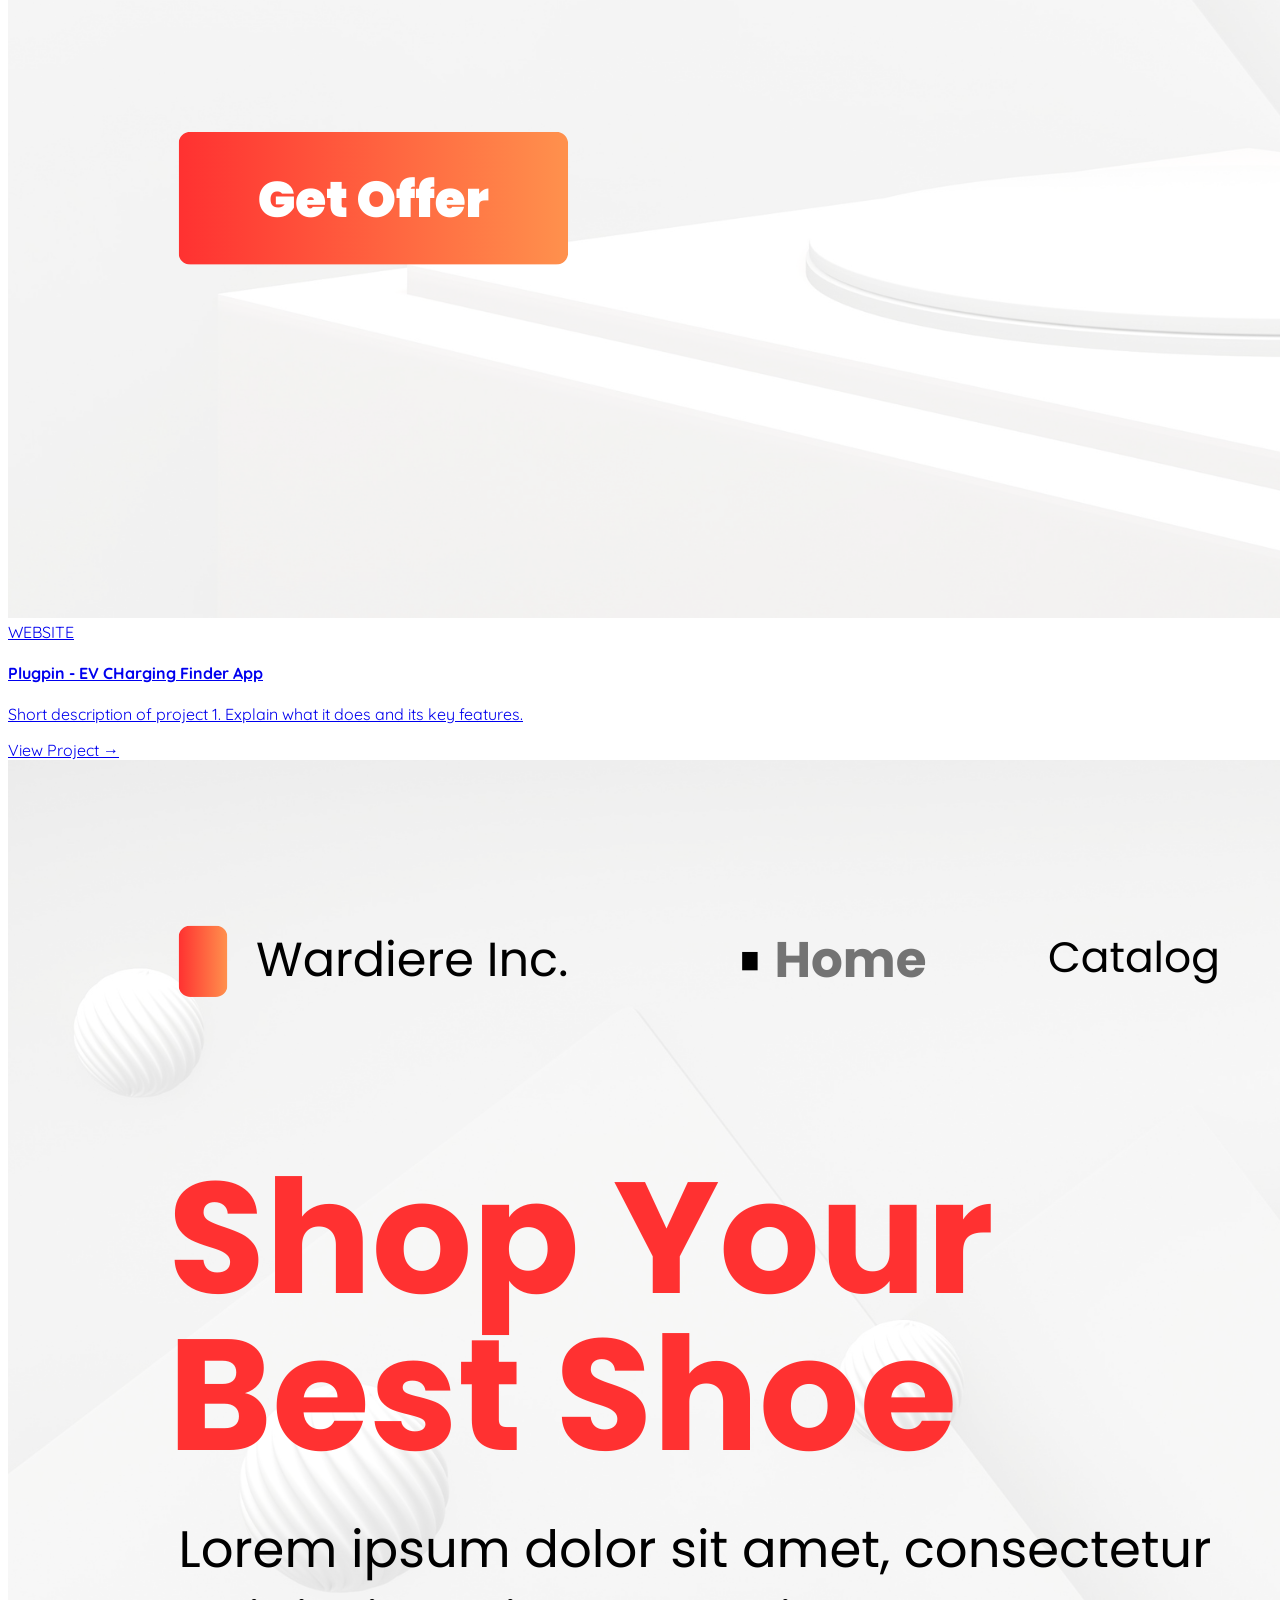
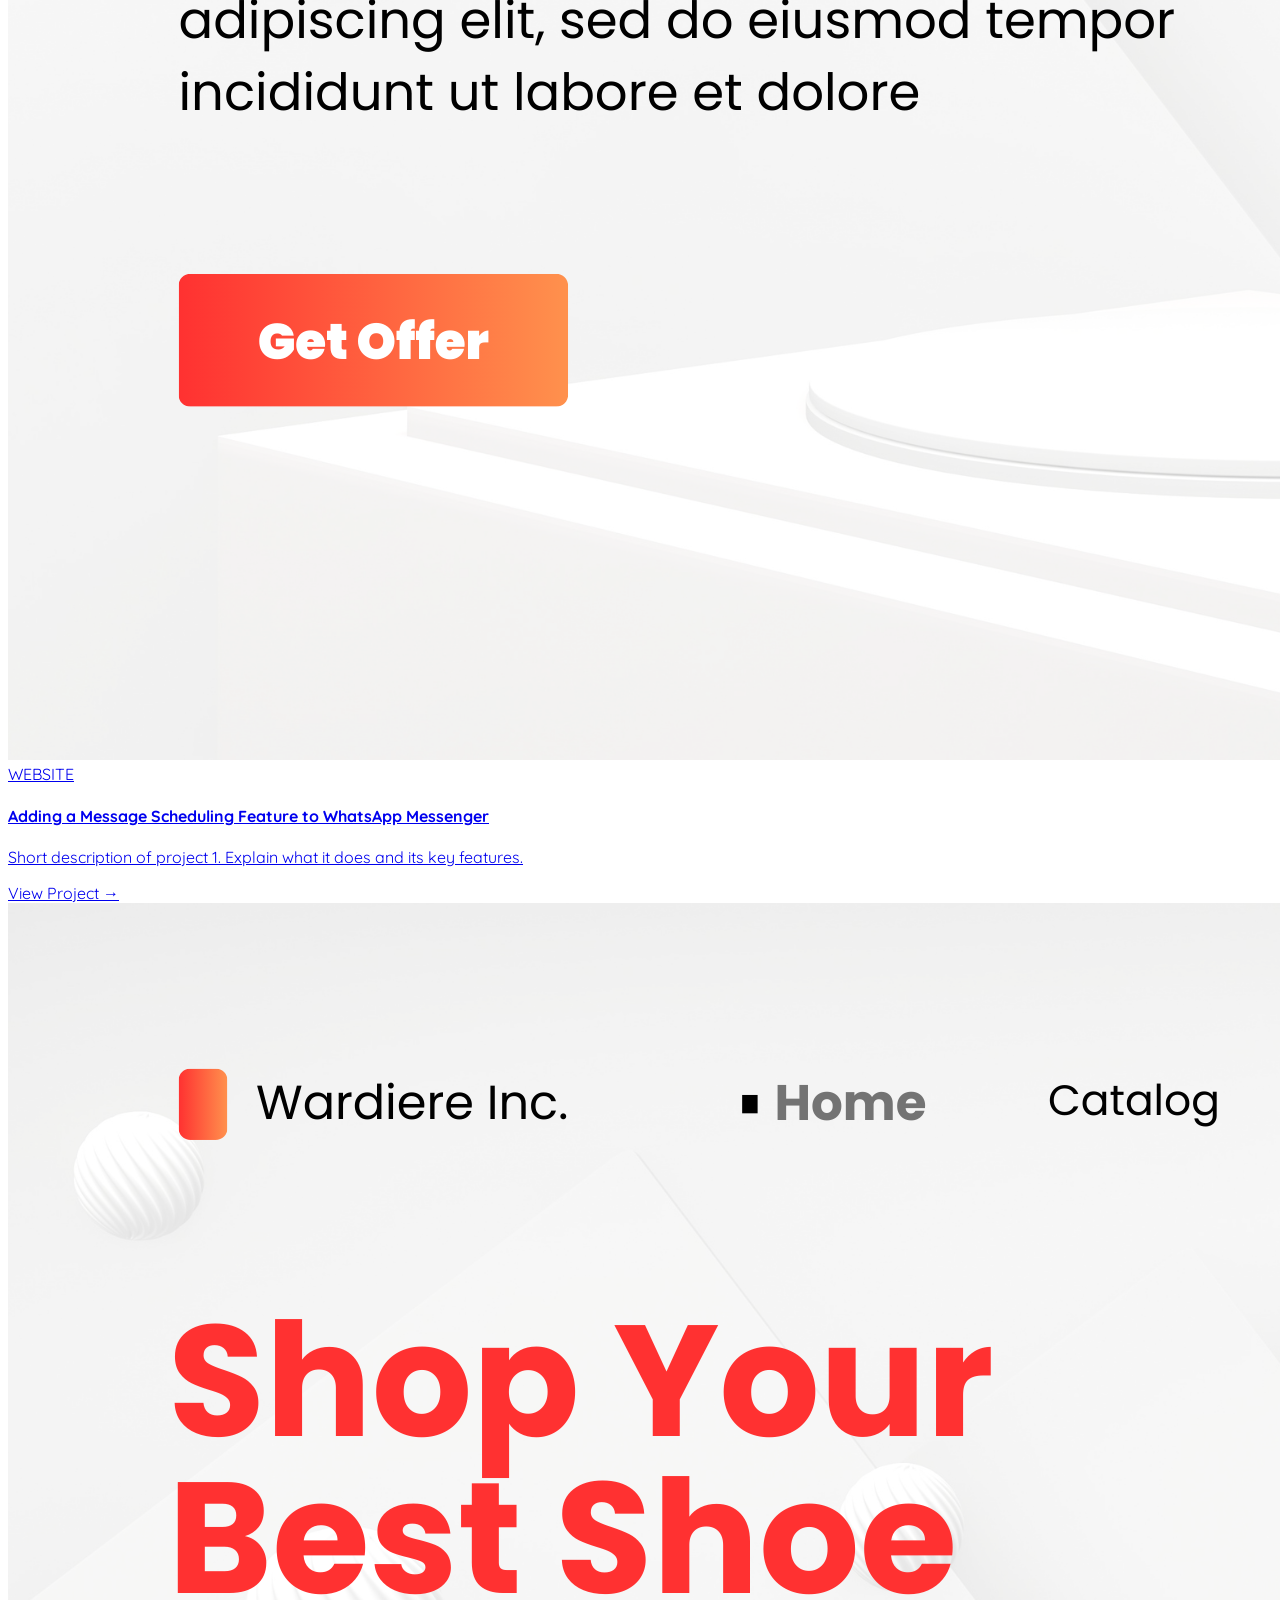
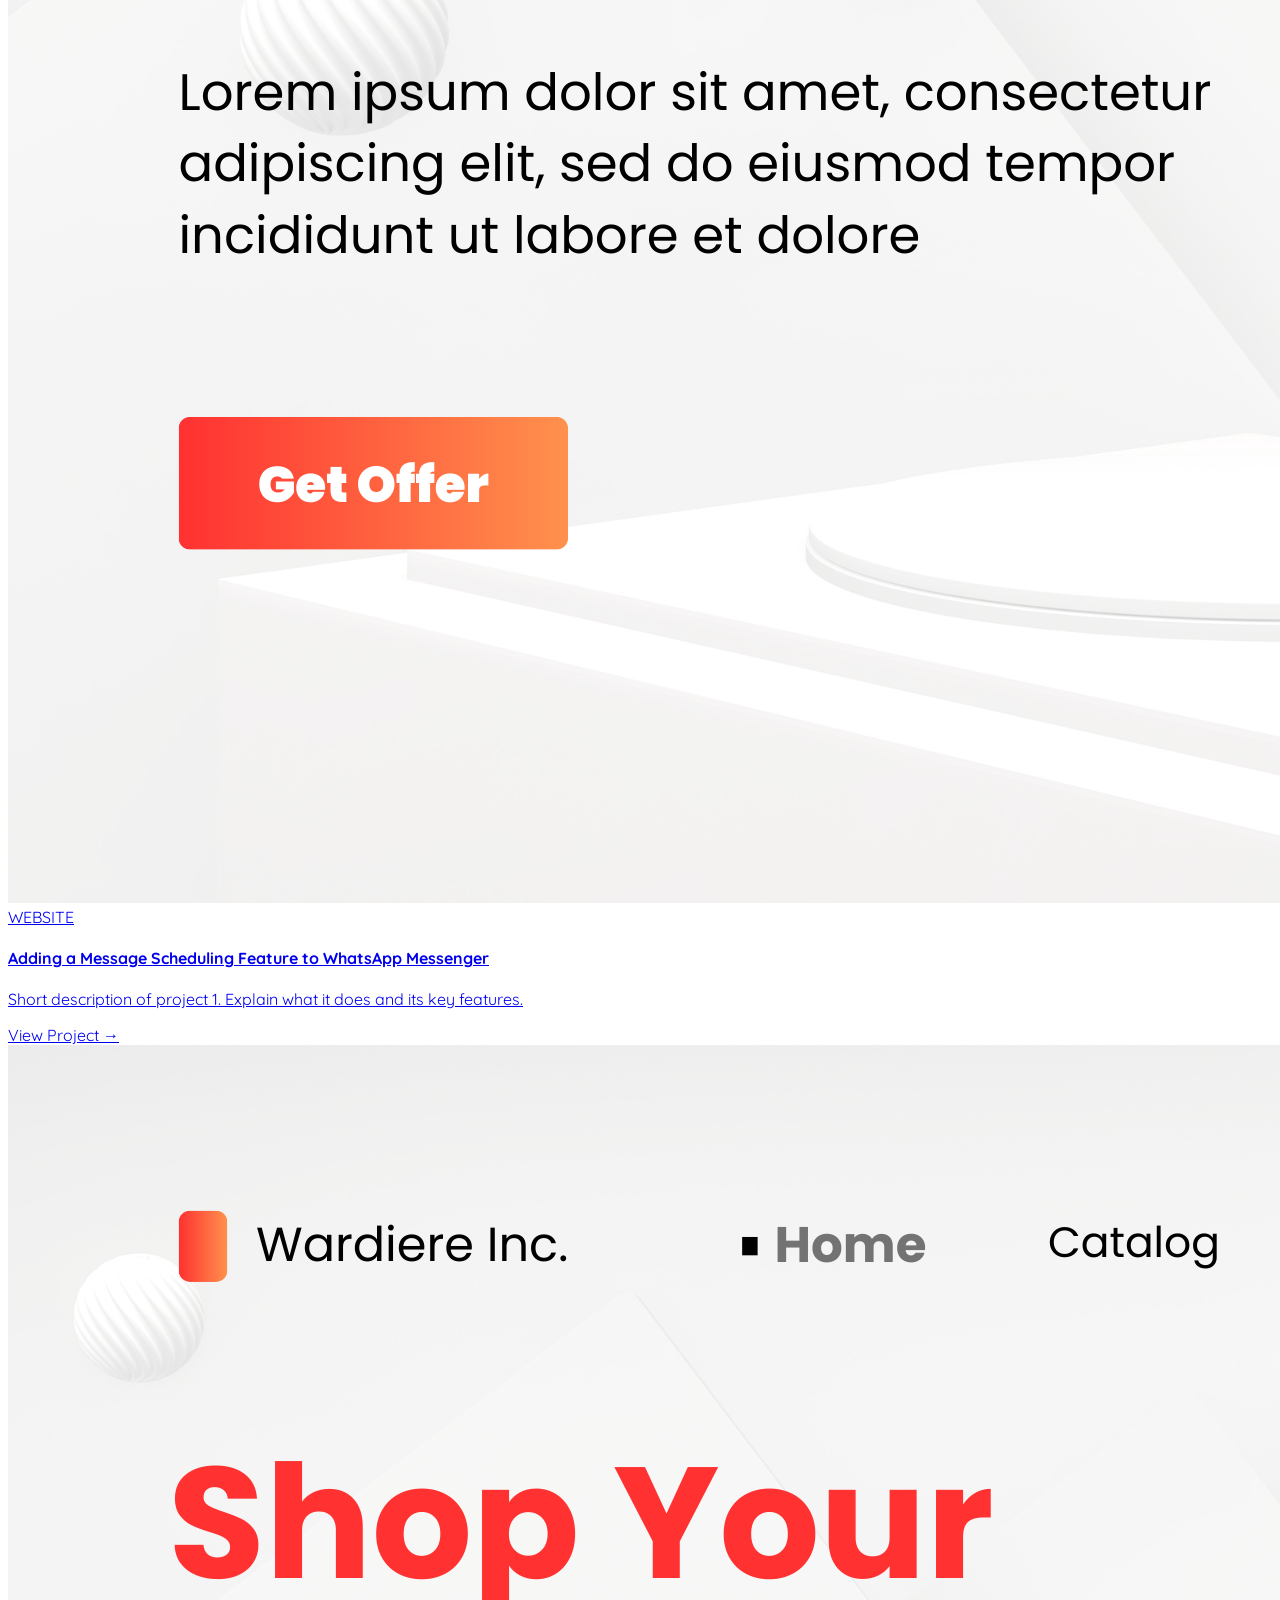
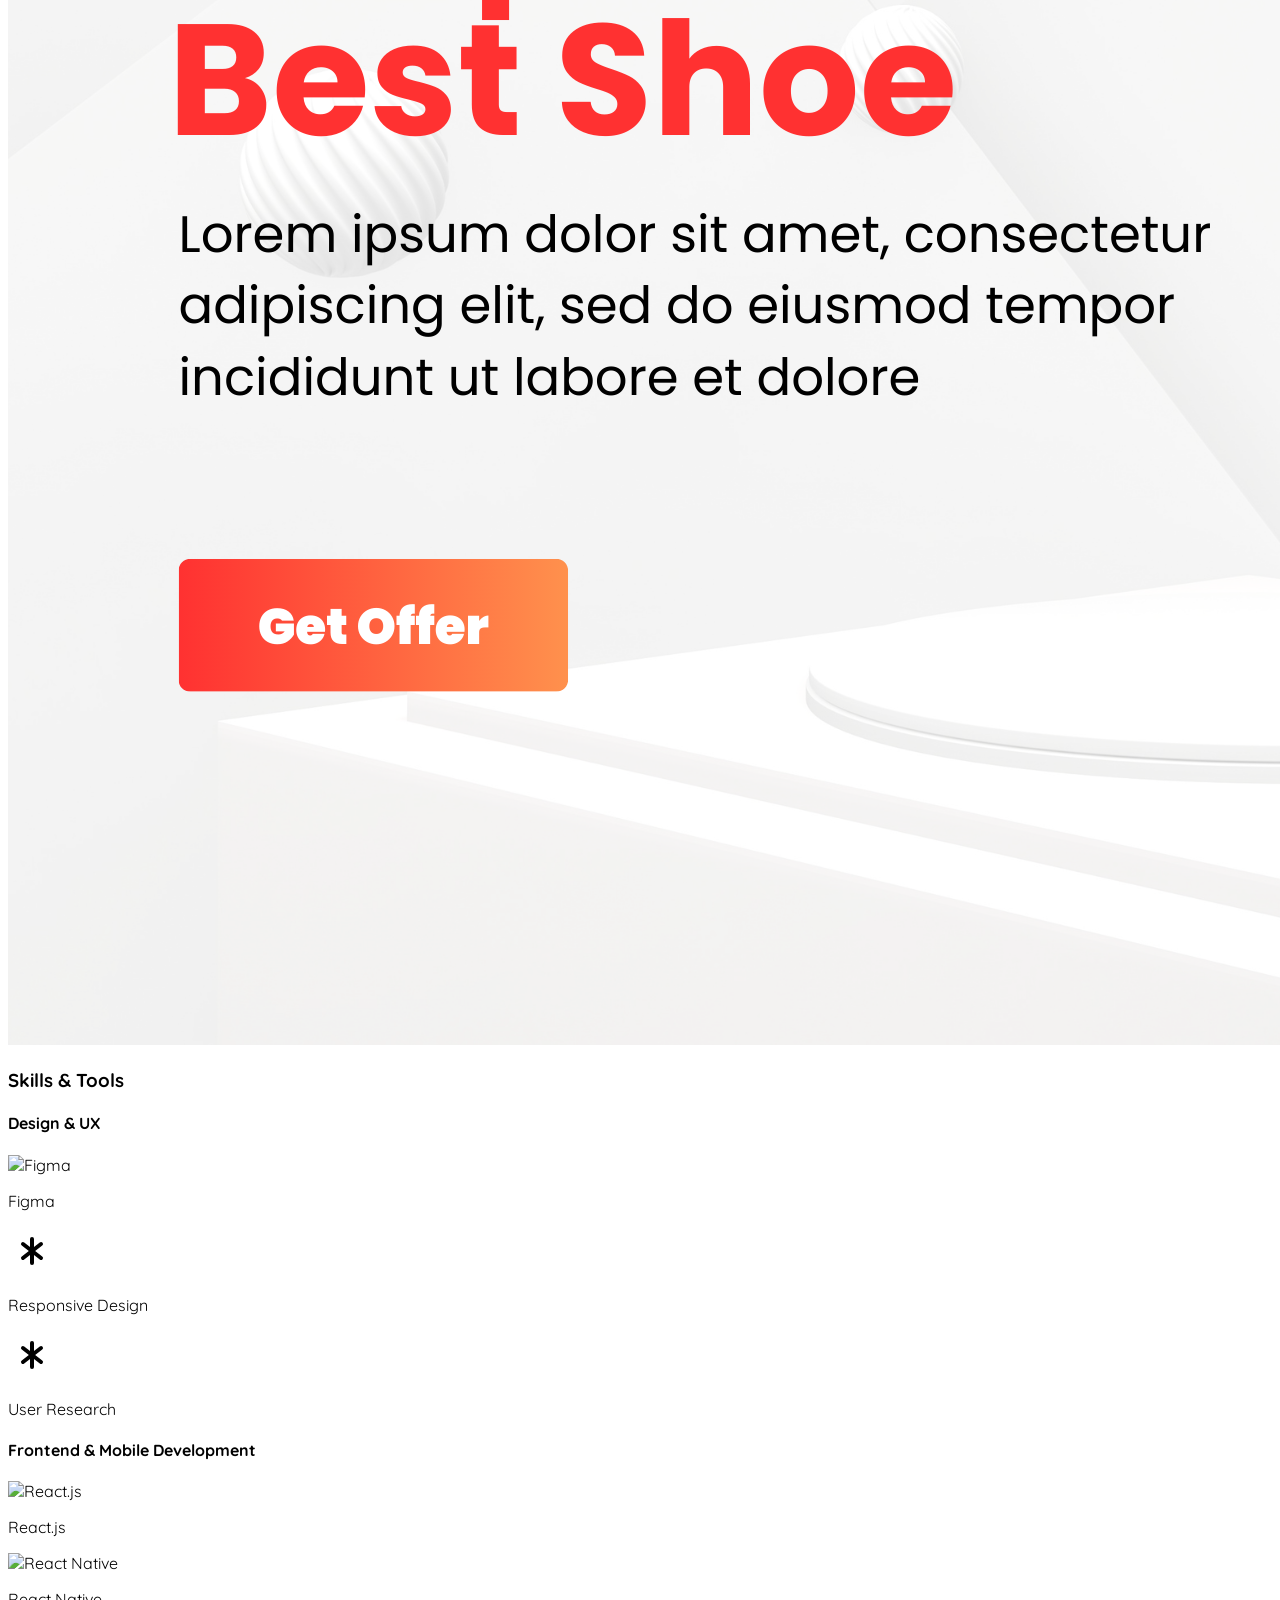
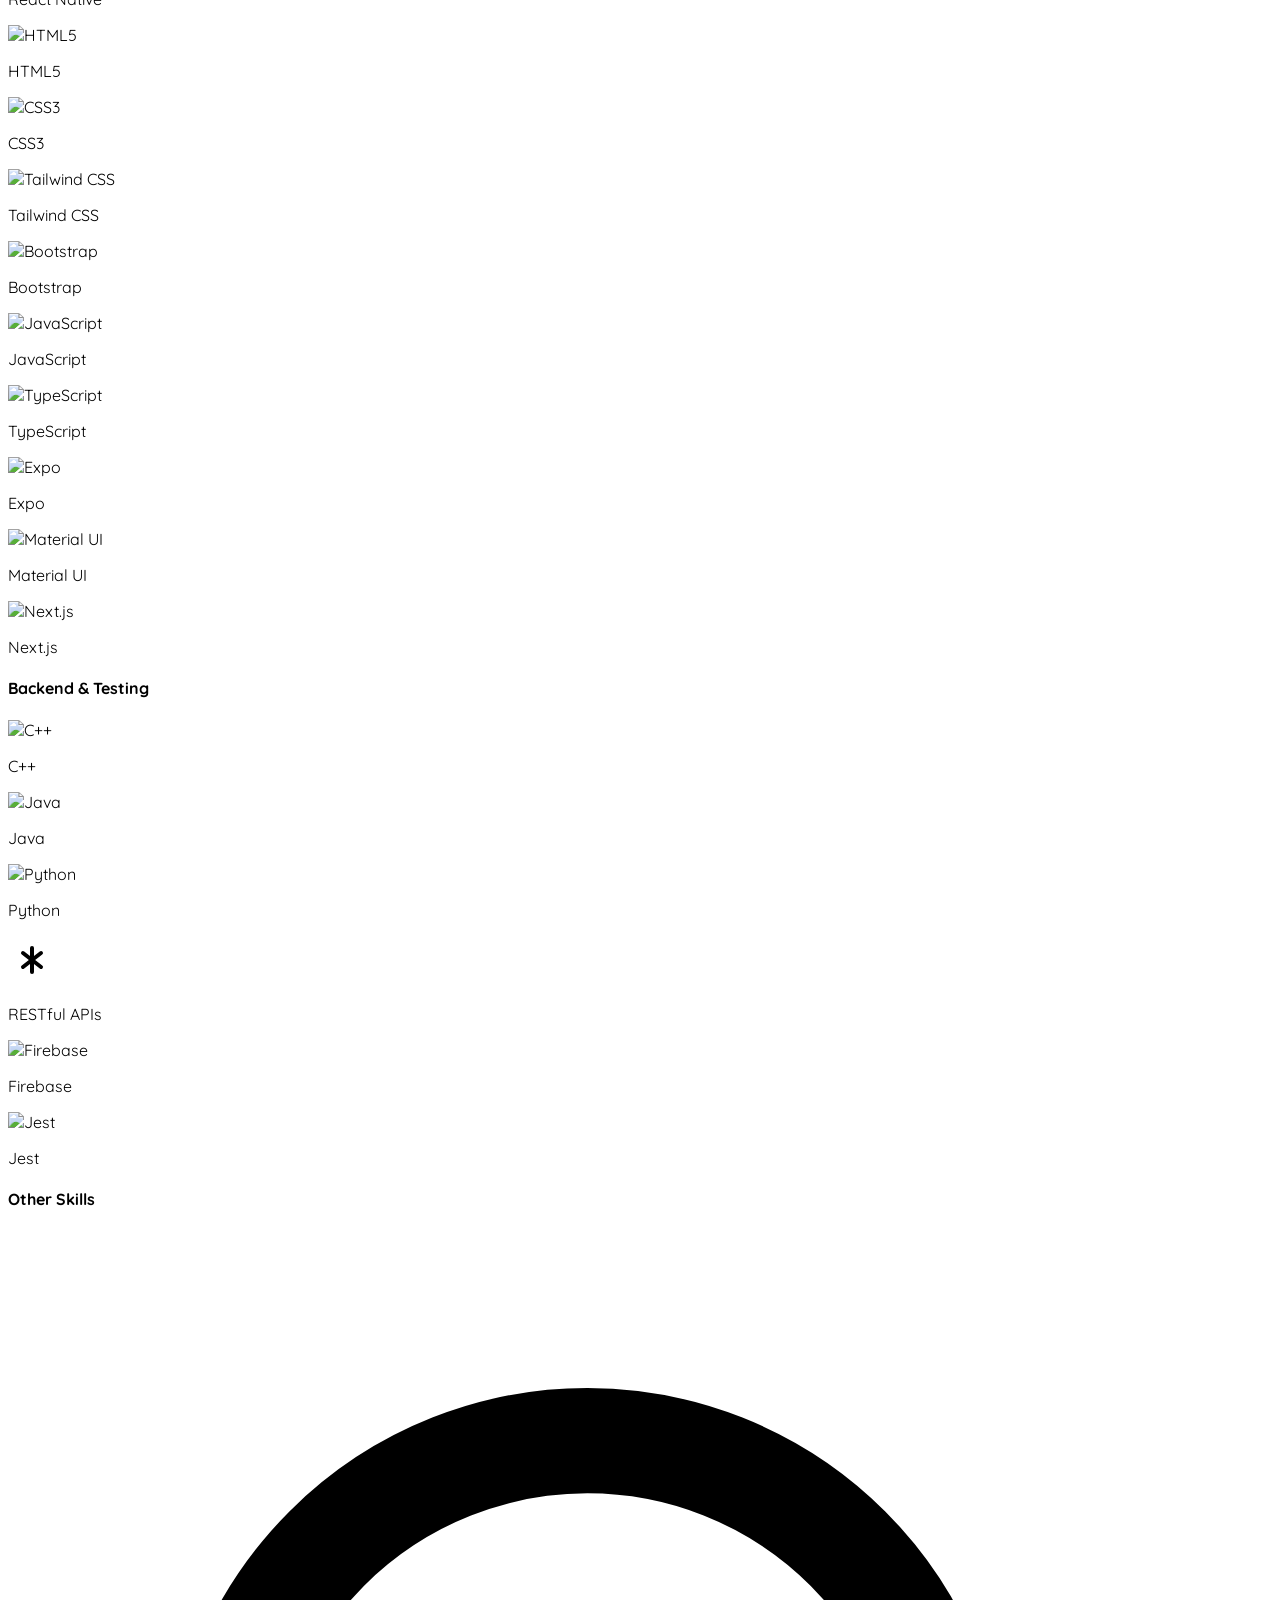
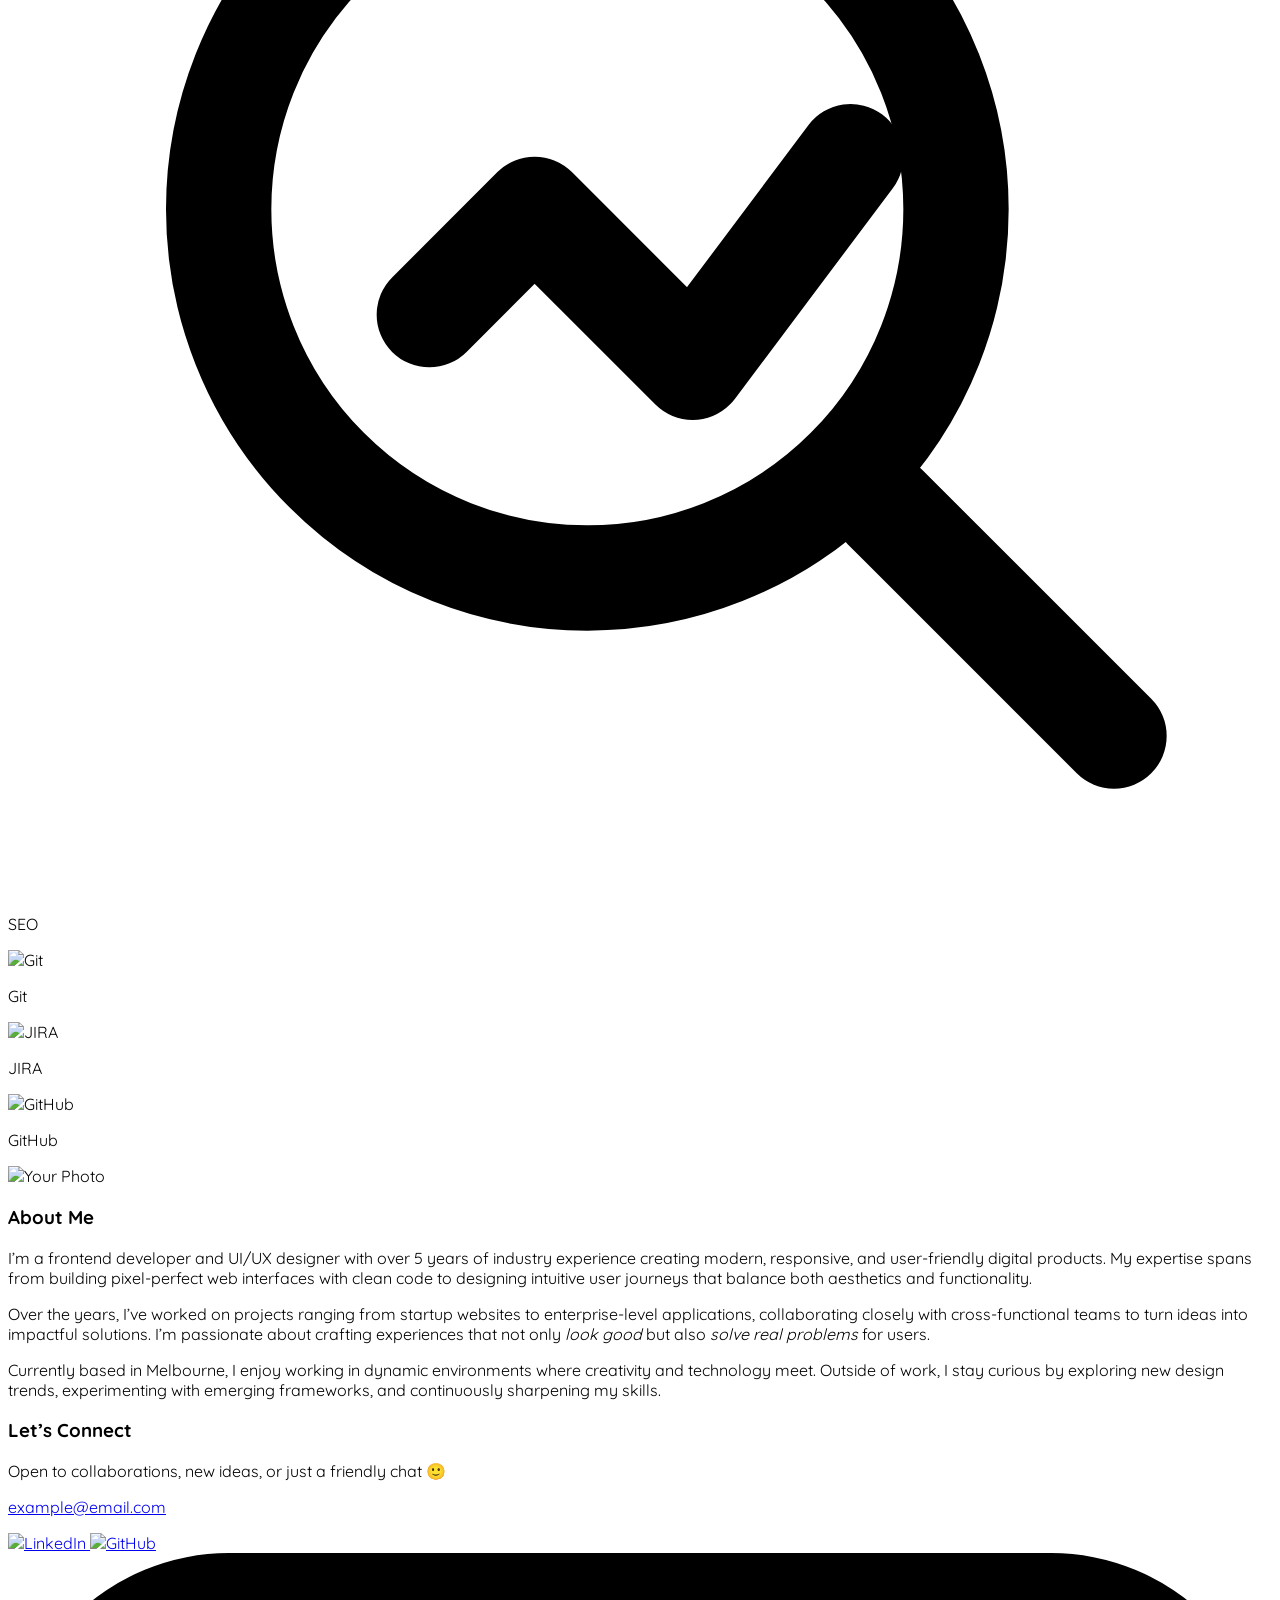
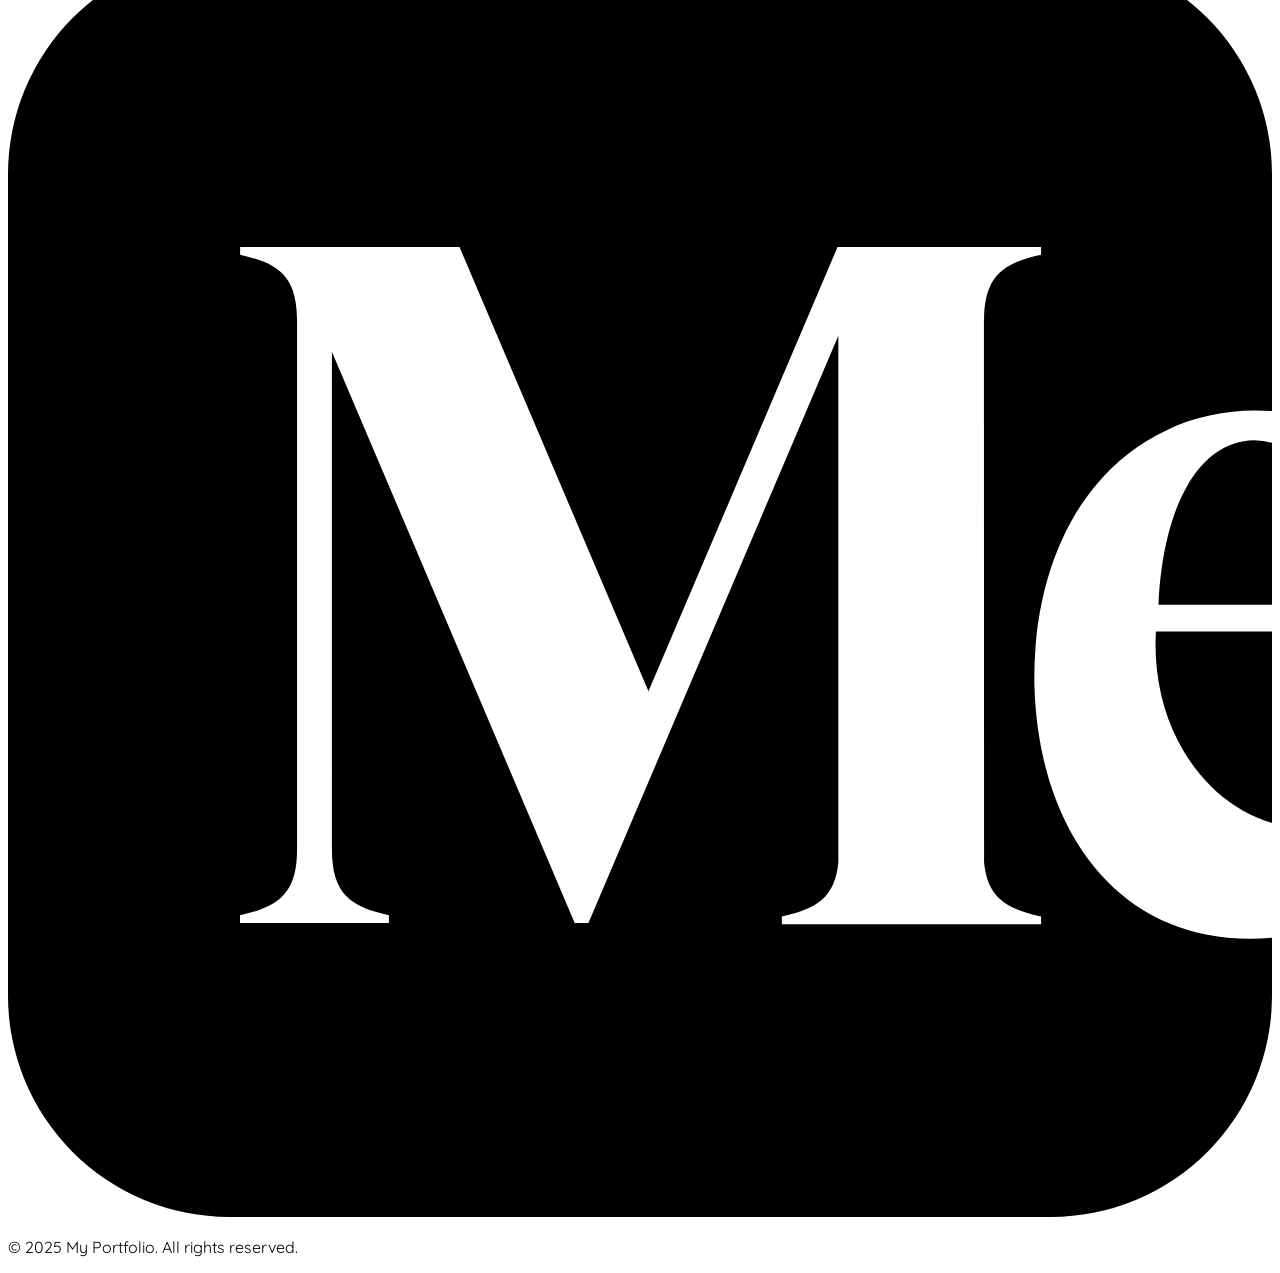
==== commit d3f8239a: "added logo and favicon" ====
--- a/index.html
+++ b/index.html
@@ -5,7 +5,7 @@
   <meta charset="UTF-8">
   <meta name="viewport" content="width=device-width, initial-scale=1.0">
   <title>Keshani de Silva | Front end developer & UI/UX designer</title>
-
+  <link rel="icon" type="image/x-icon" href="./images/favicon.ico">
   <!-- Tailwind CSS CDN -->
   <script src="https://cdn.tailwindcss.com"></script>
 
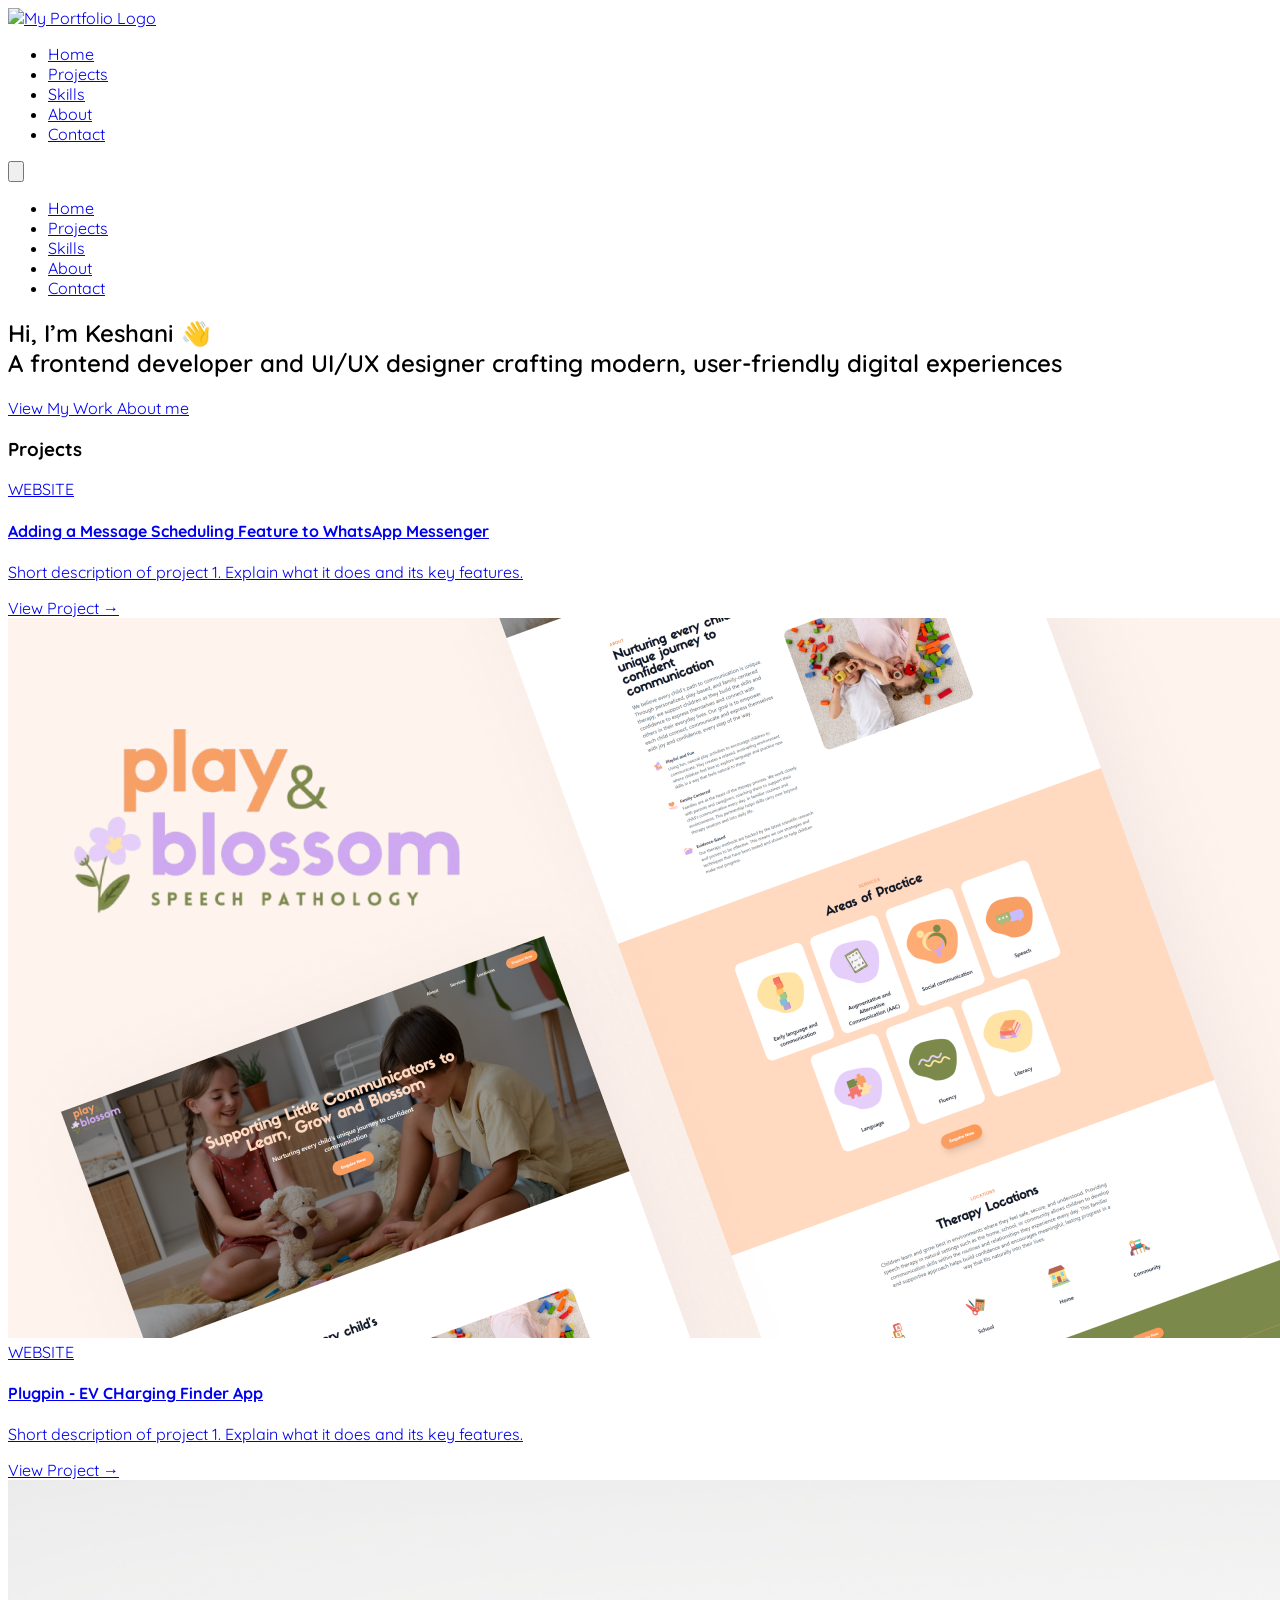
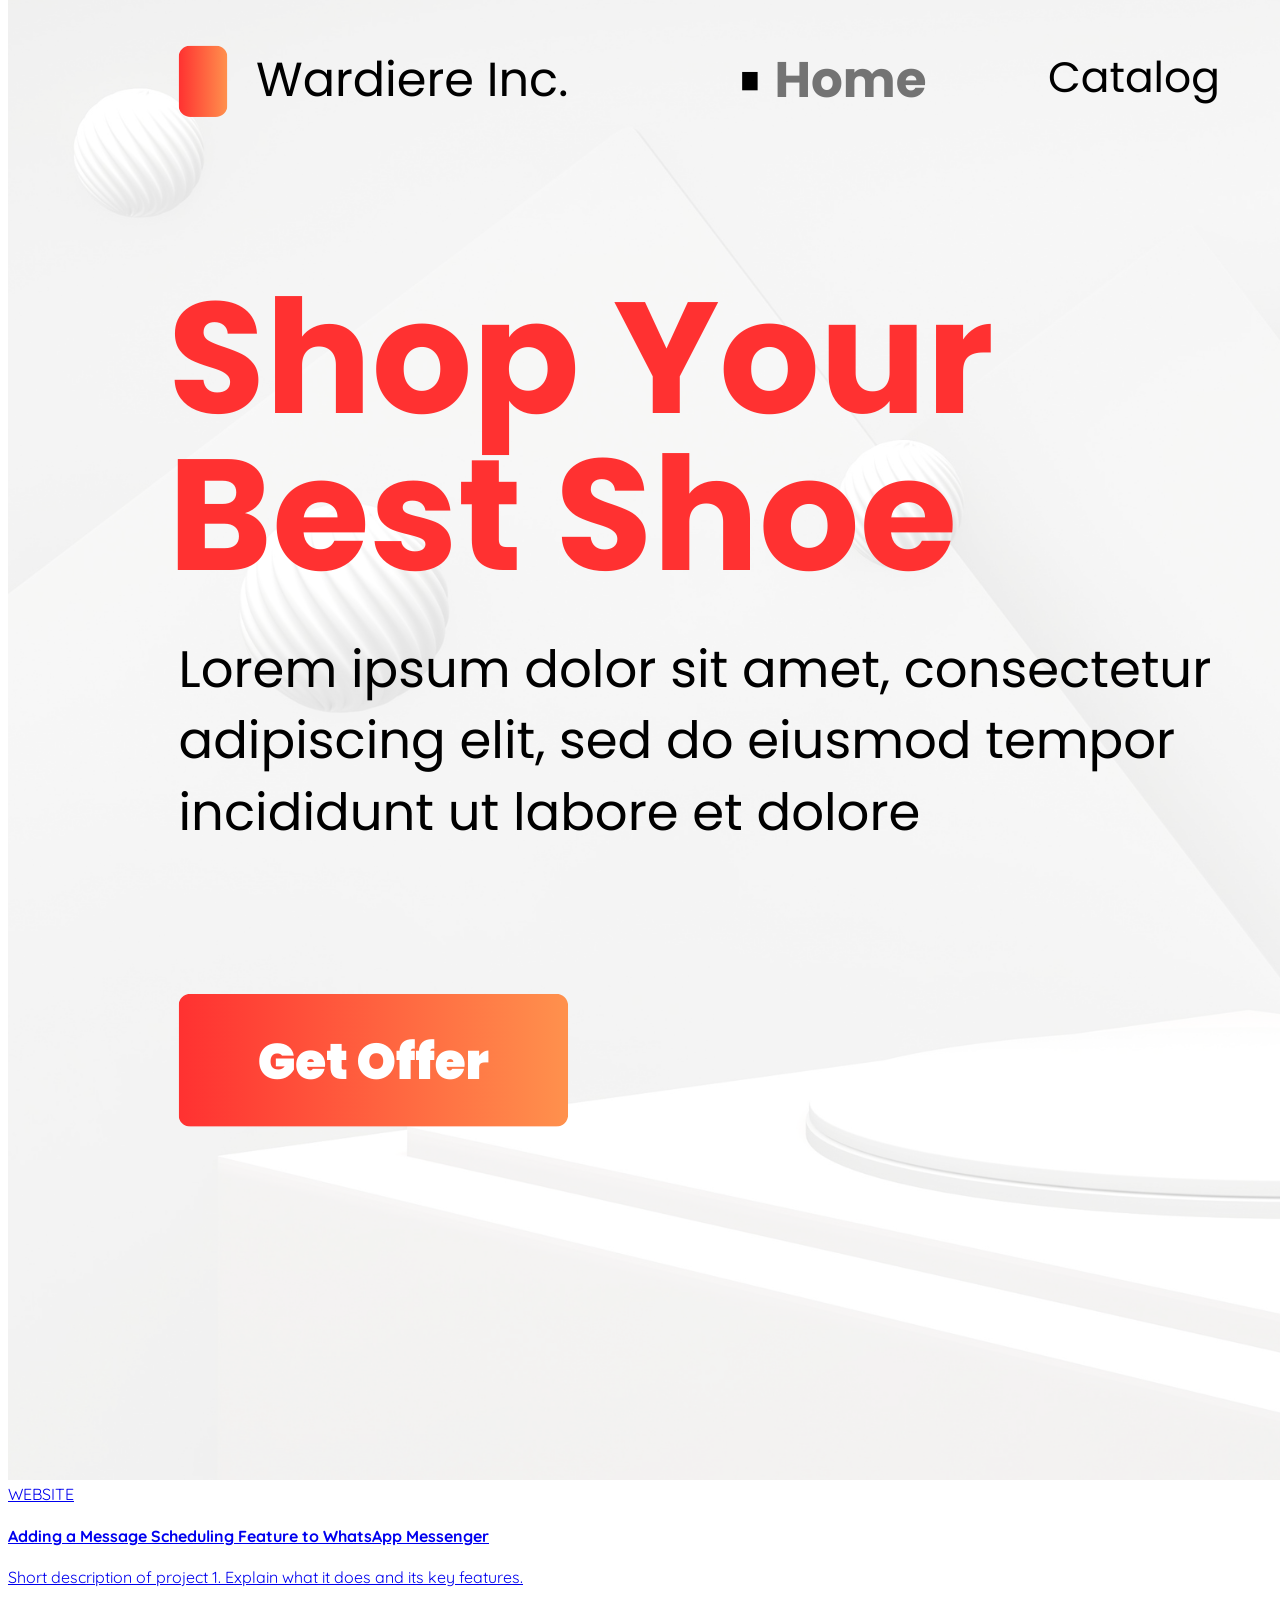
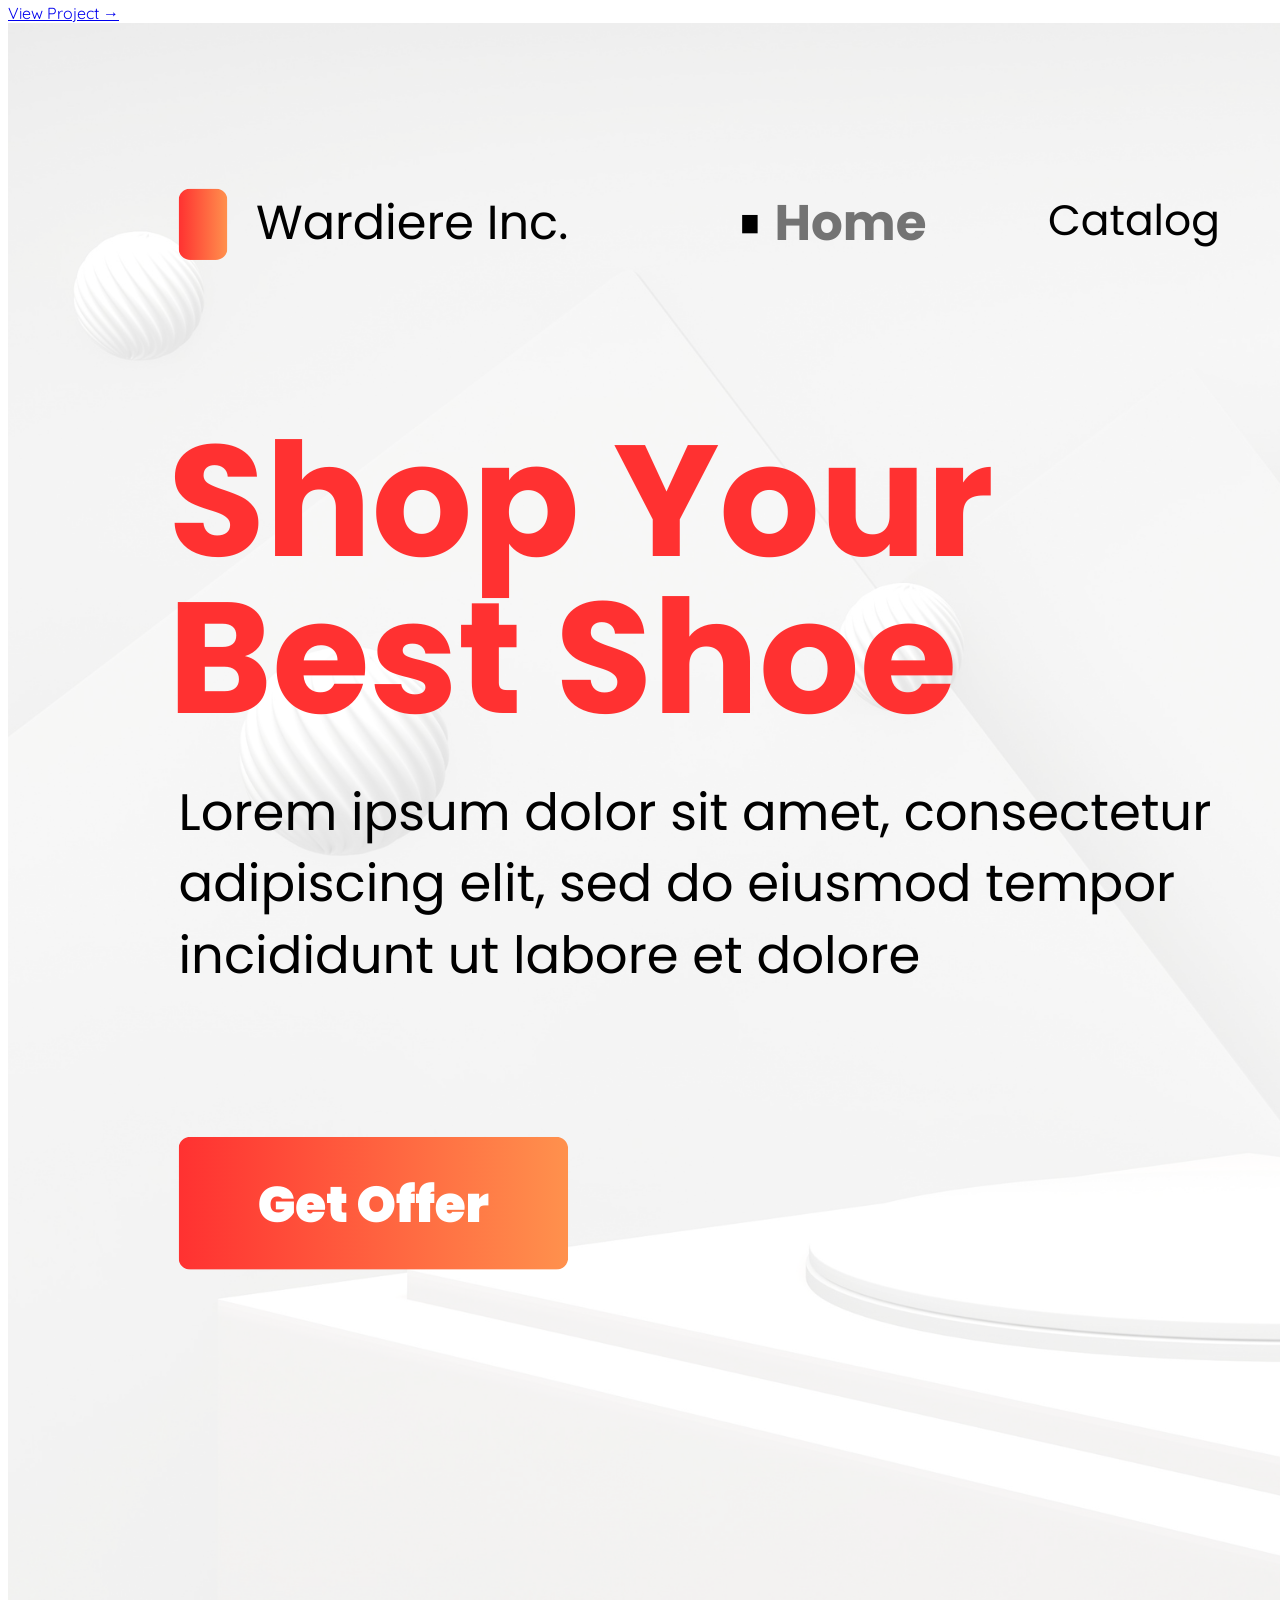
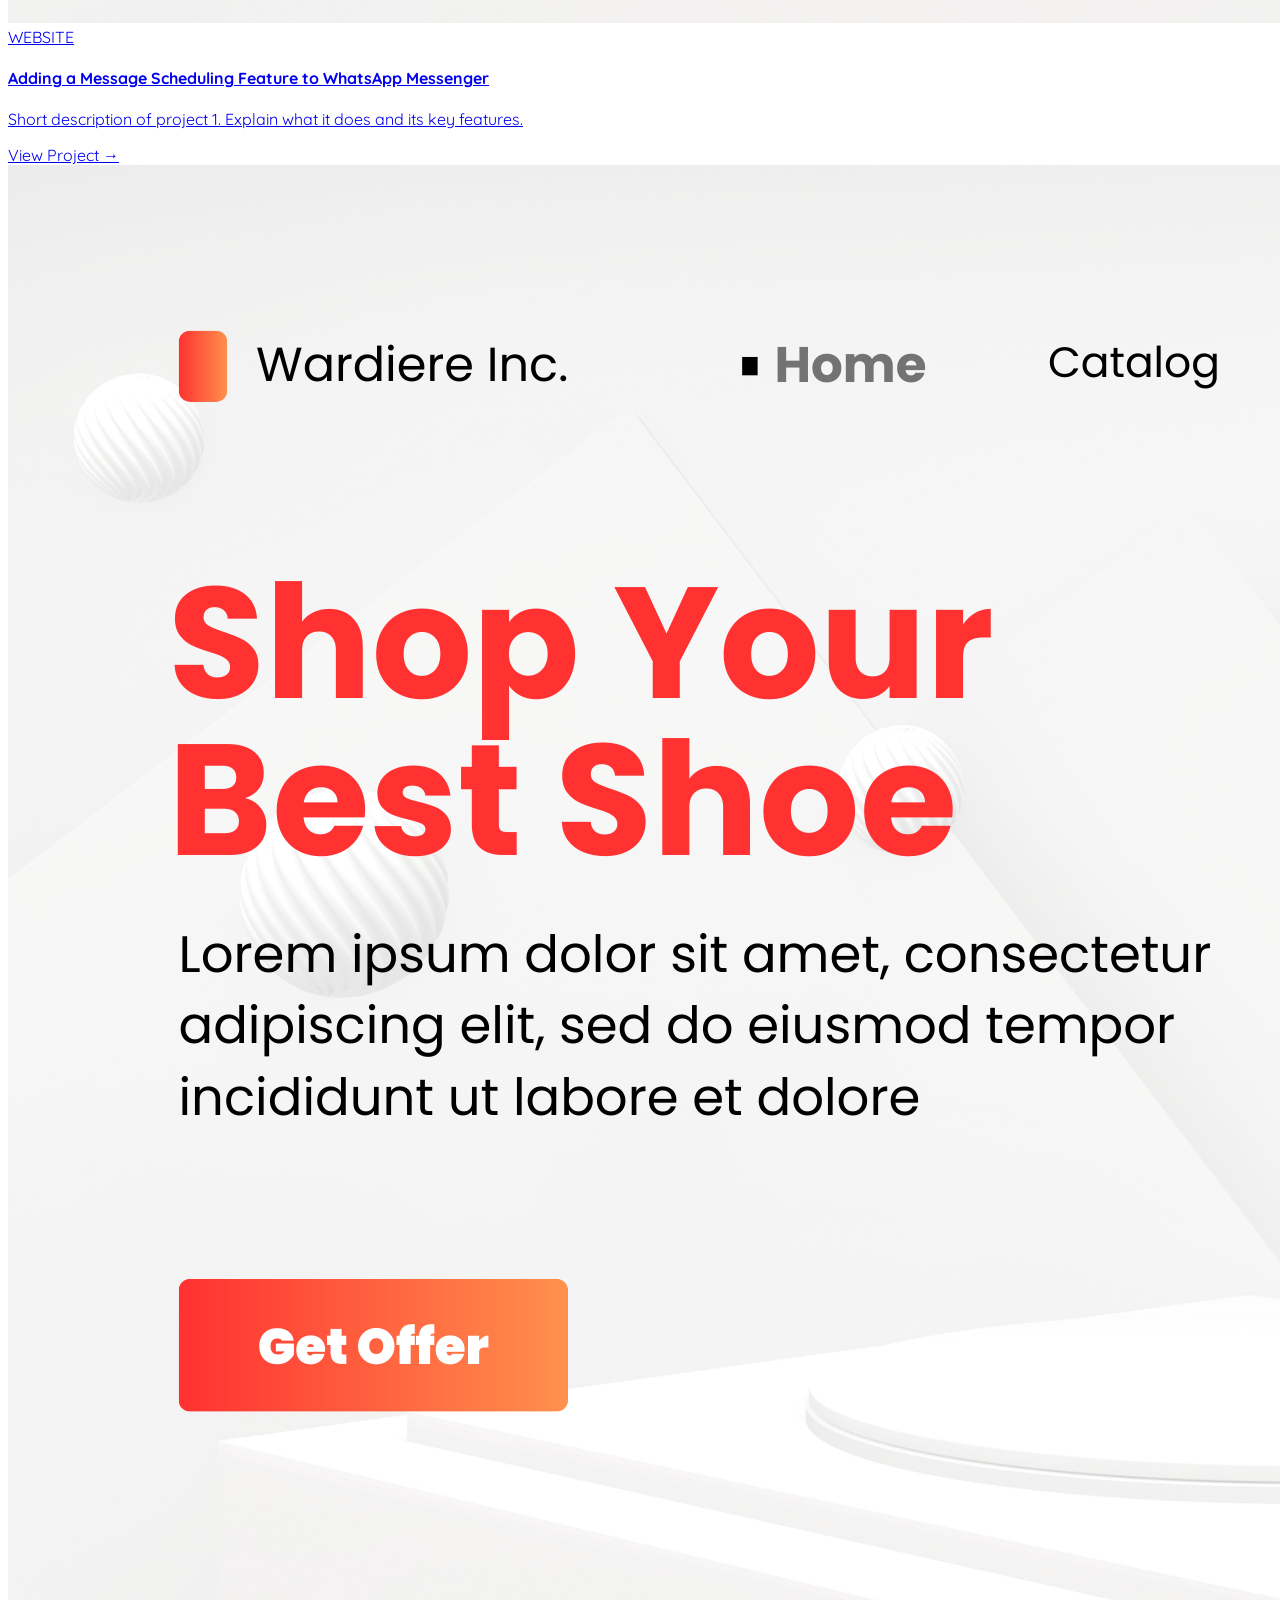
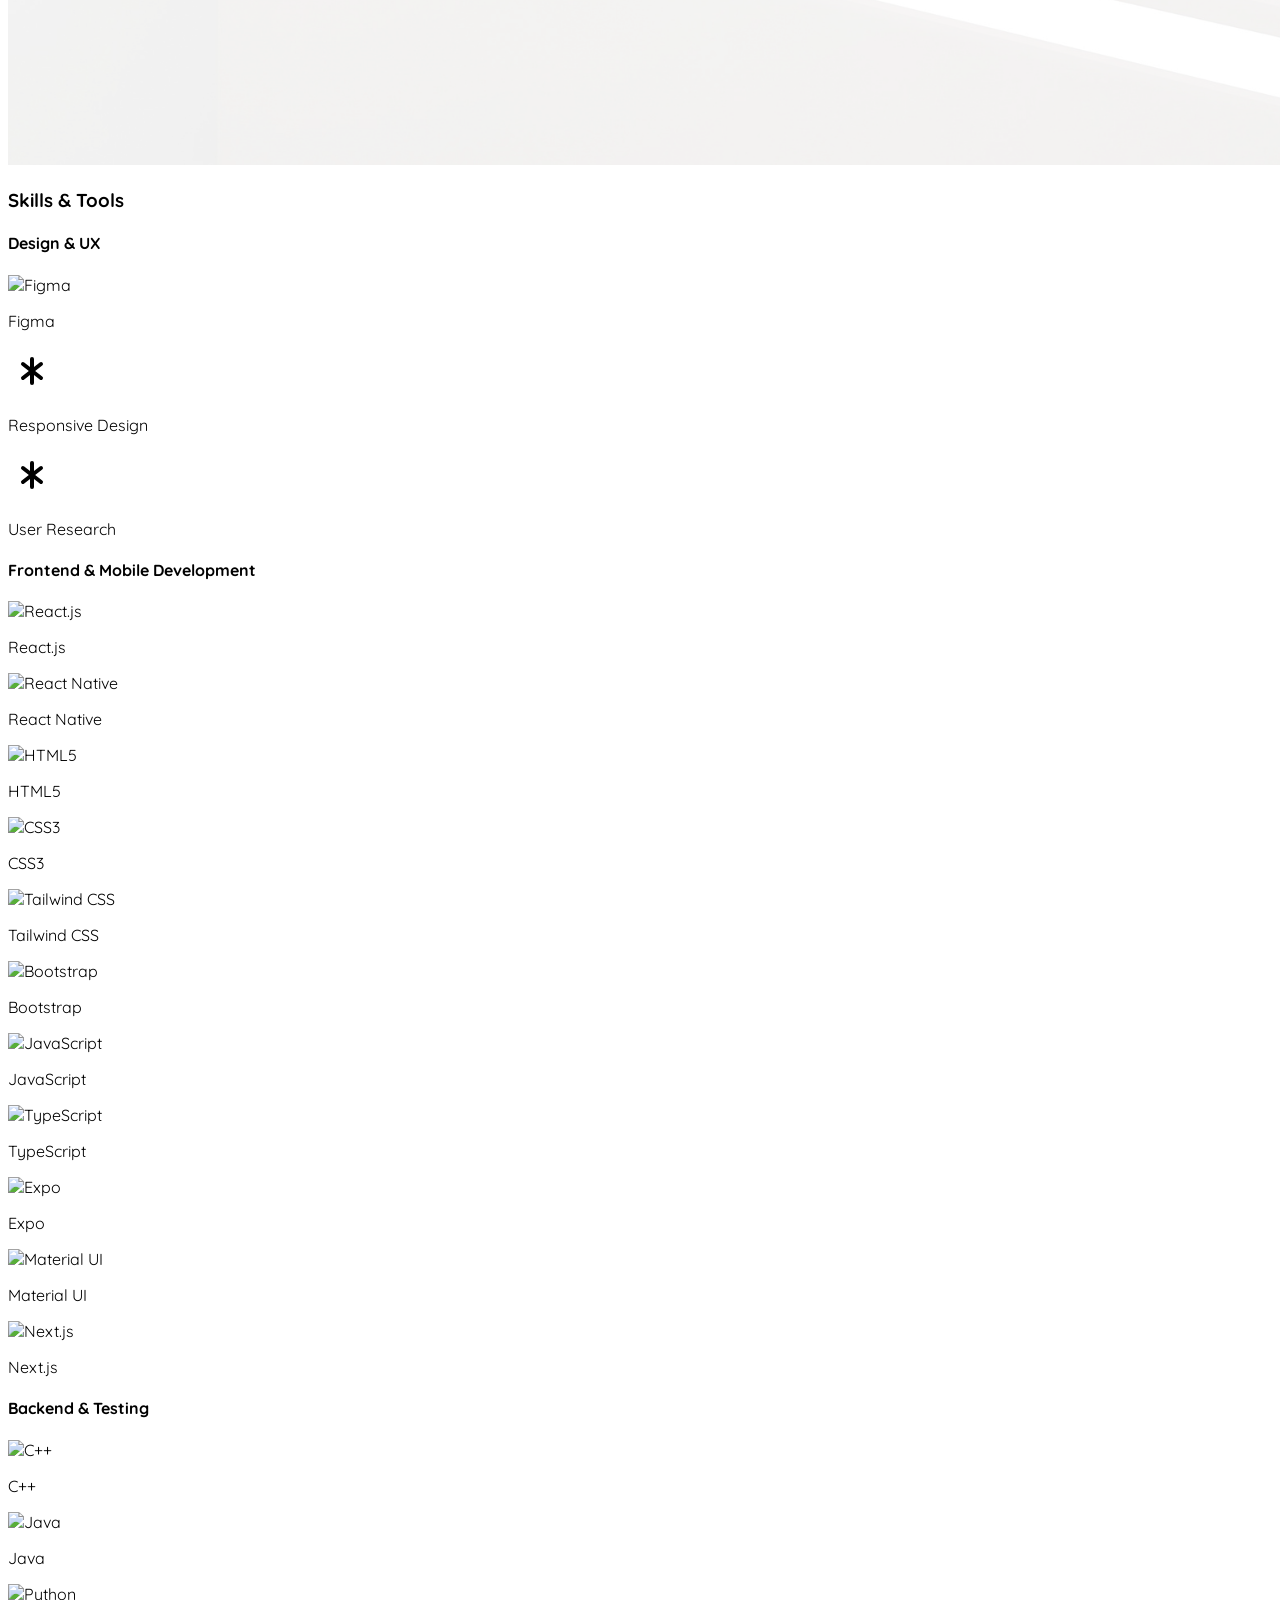
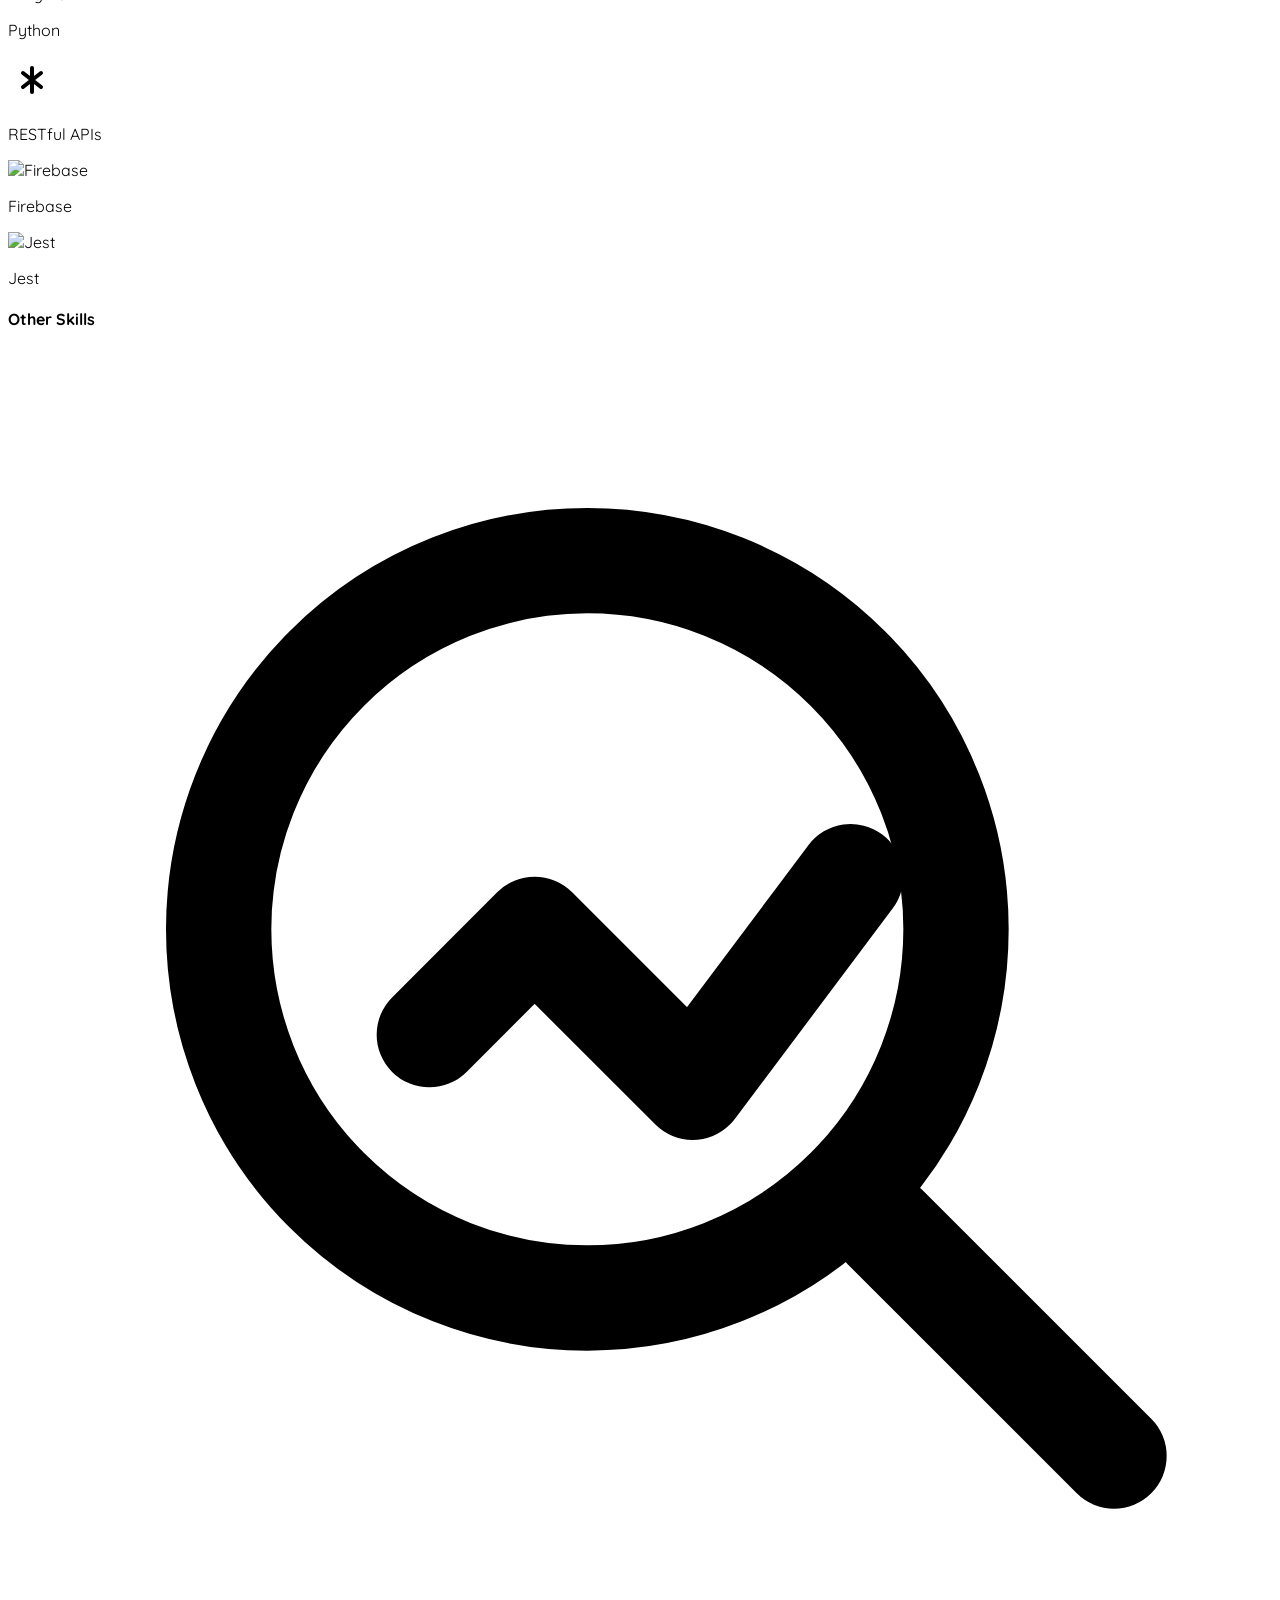
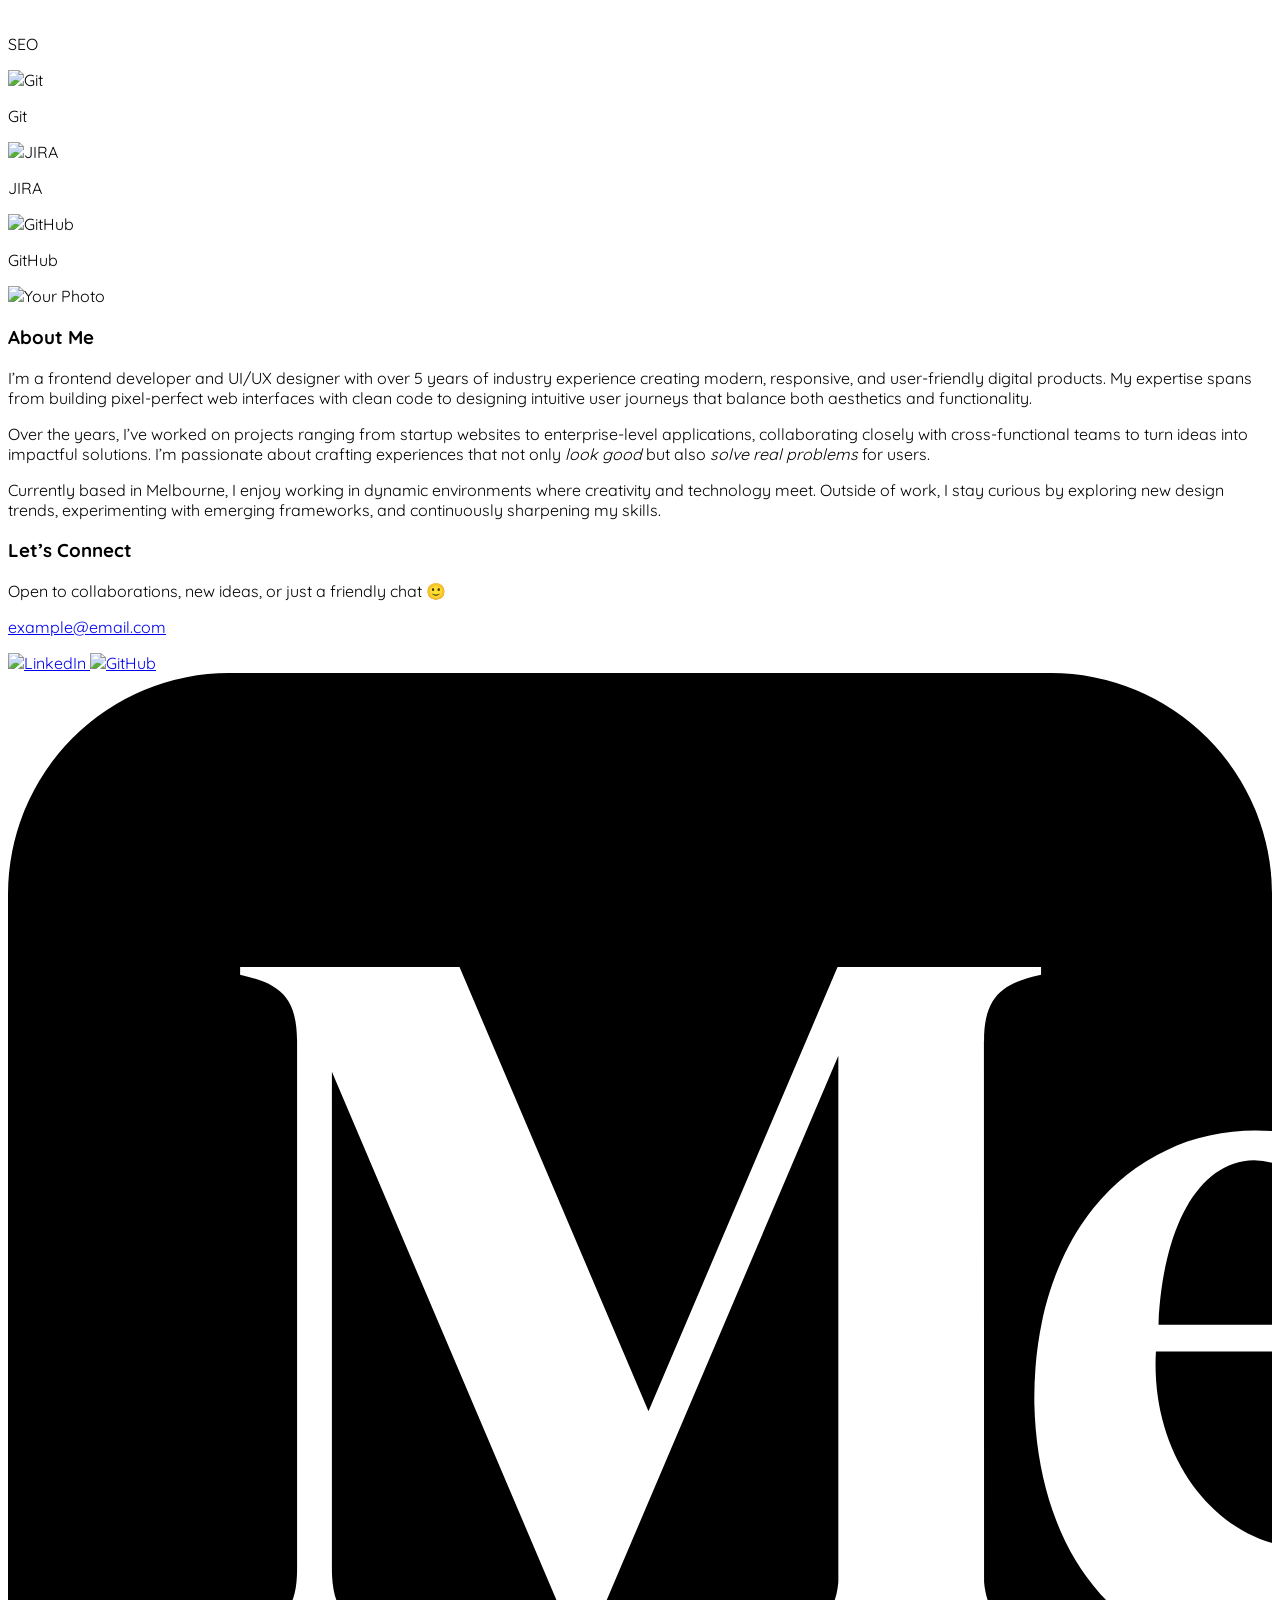
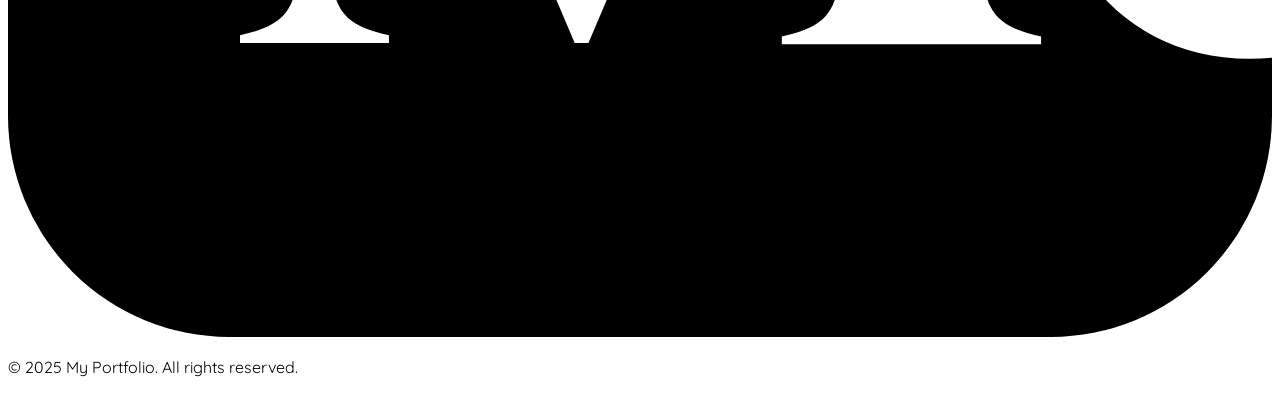
==== commit 7fe48486: "added minor changes on project 1" ====
--- a/index.html
+++ b/index.html
@@ -83,8 +83,8 @@
           </div>
 
           <!-- Image -->
-          <div class="md:w-1/2 h-96 md:h-auto bg-gray-200">
-            <img src="./images/project 1/project image 1.png" alt="Project 1" class="w-full h-full object-cover">
+          <div class="md:w-1/2 h-96 md:h-auto bg-white">
+            <img src="./images/project 1/Cover.png" alt="Project 1" class="w-full h-full object-contain">
           </div>
         </a>
 
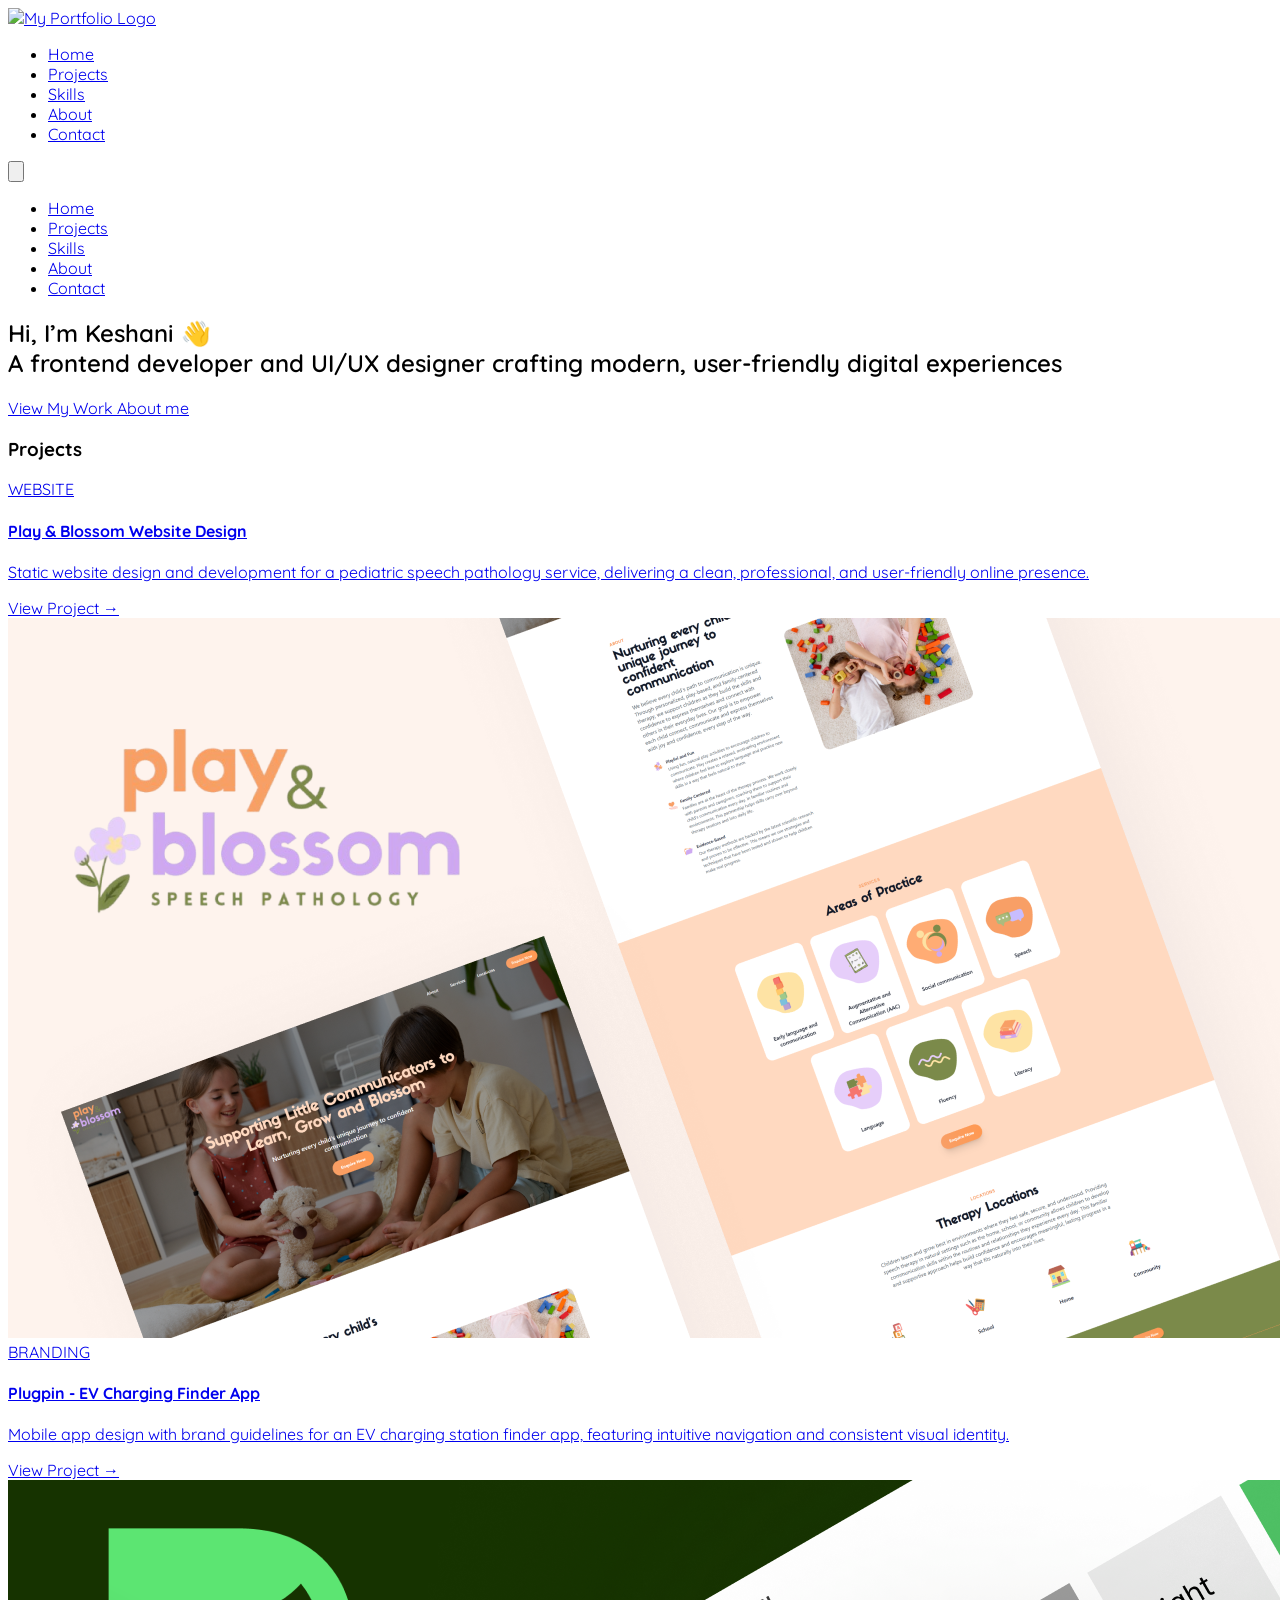
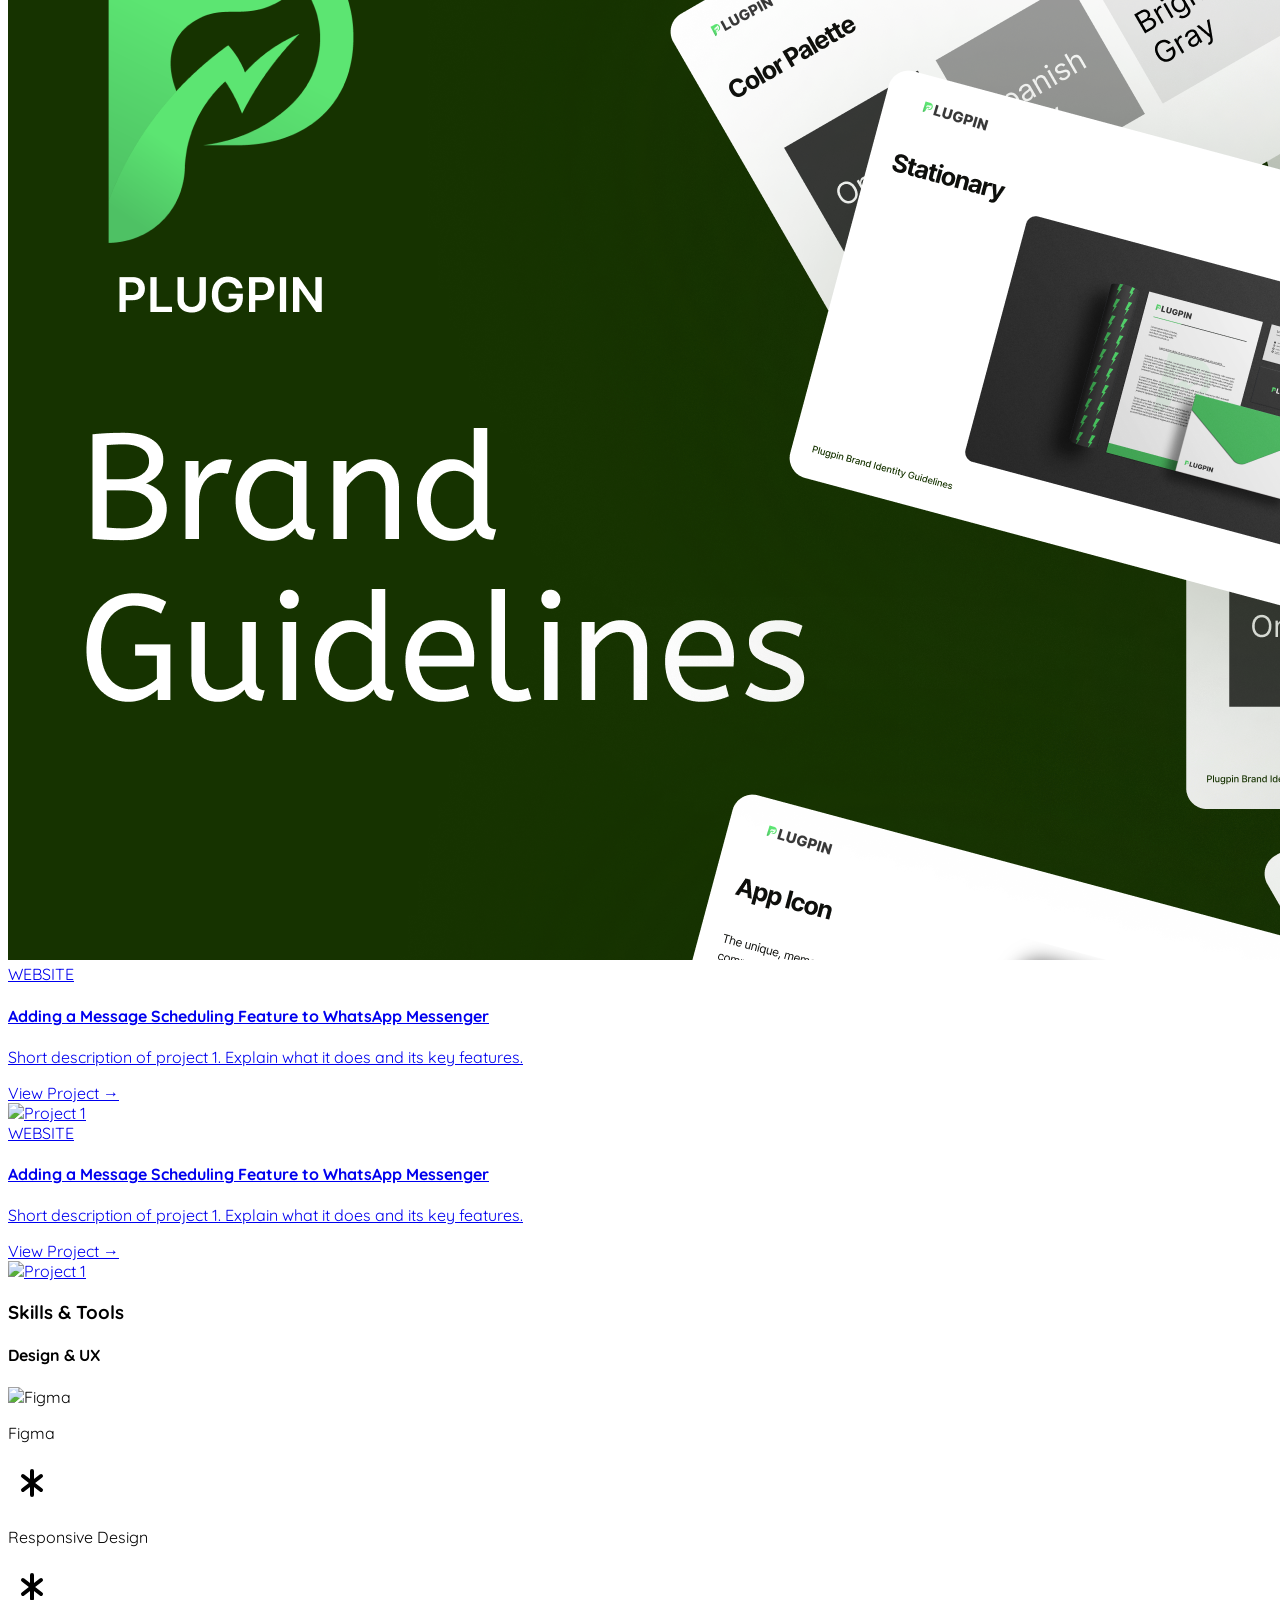
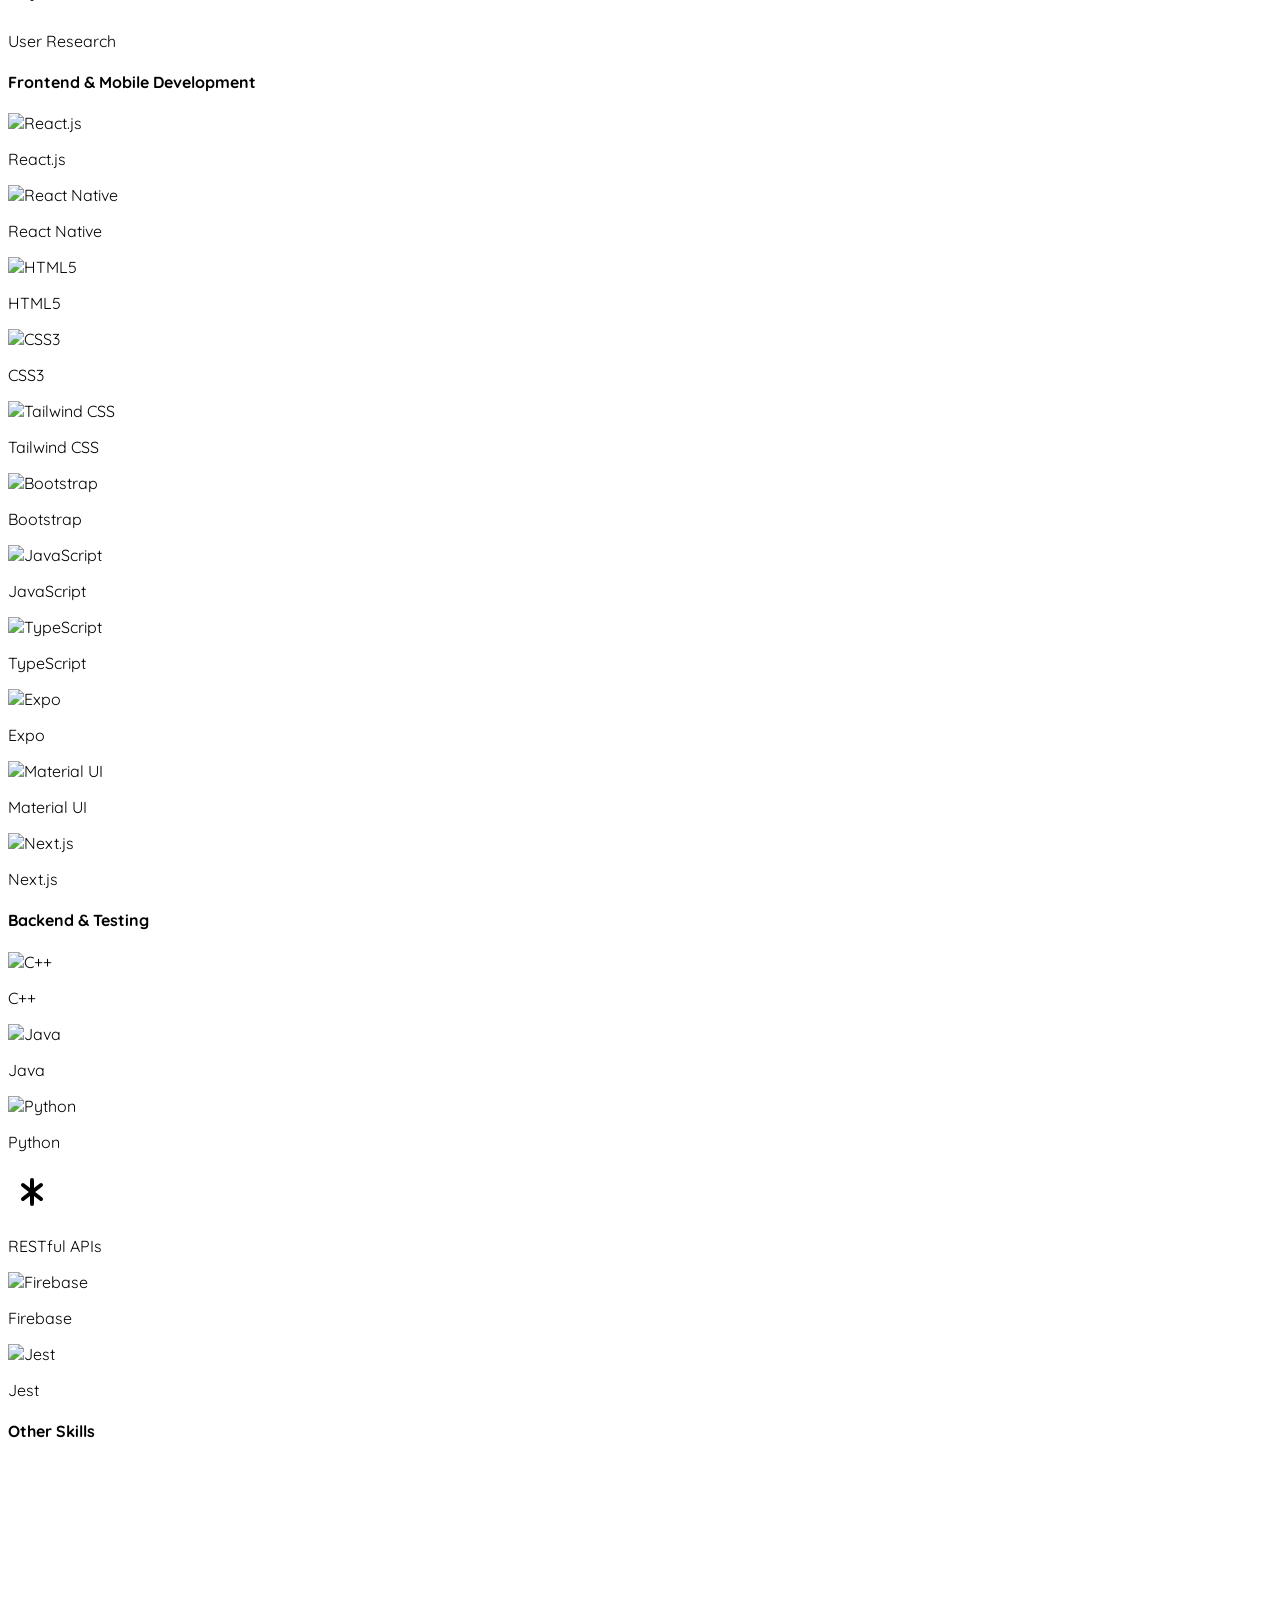
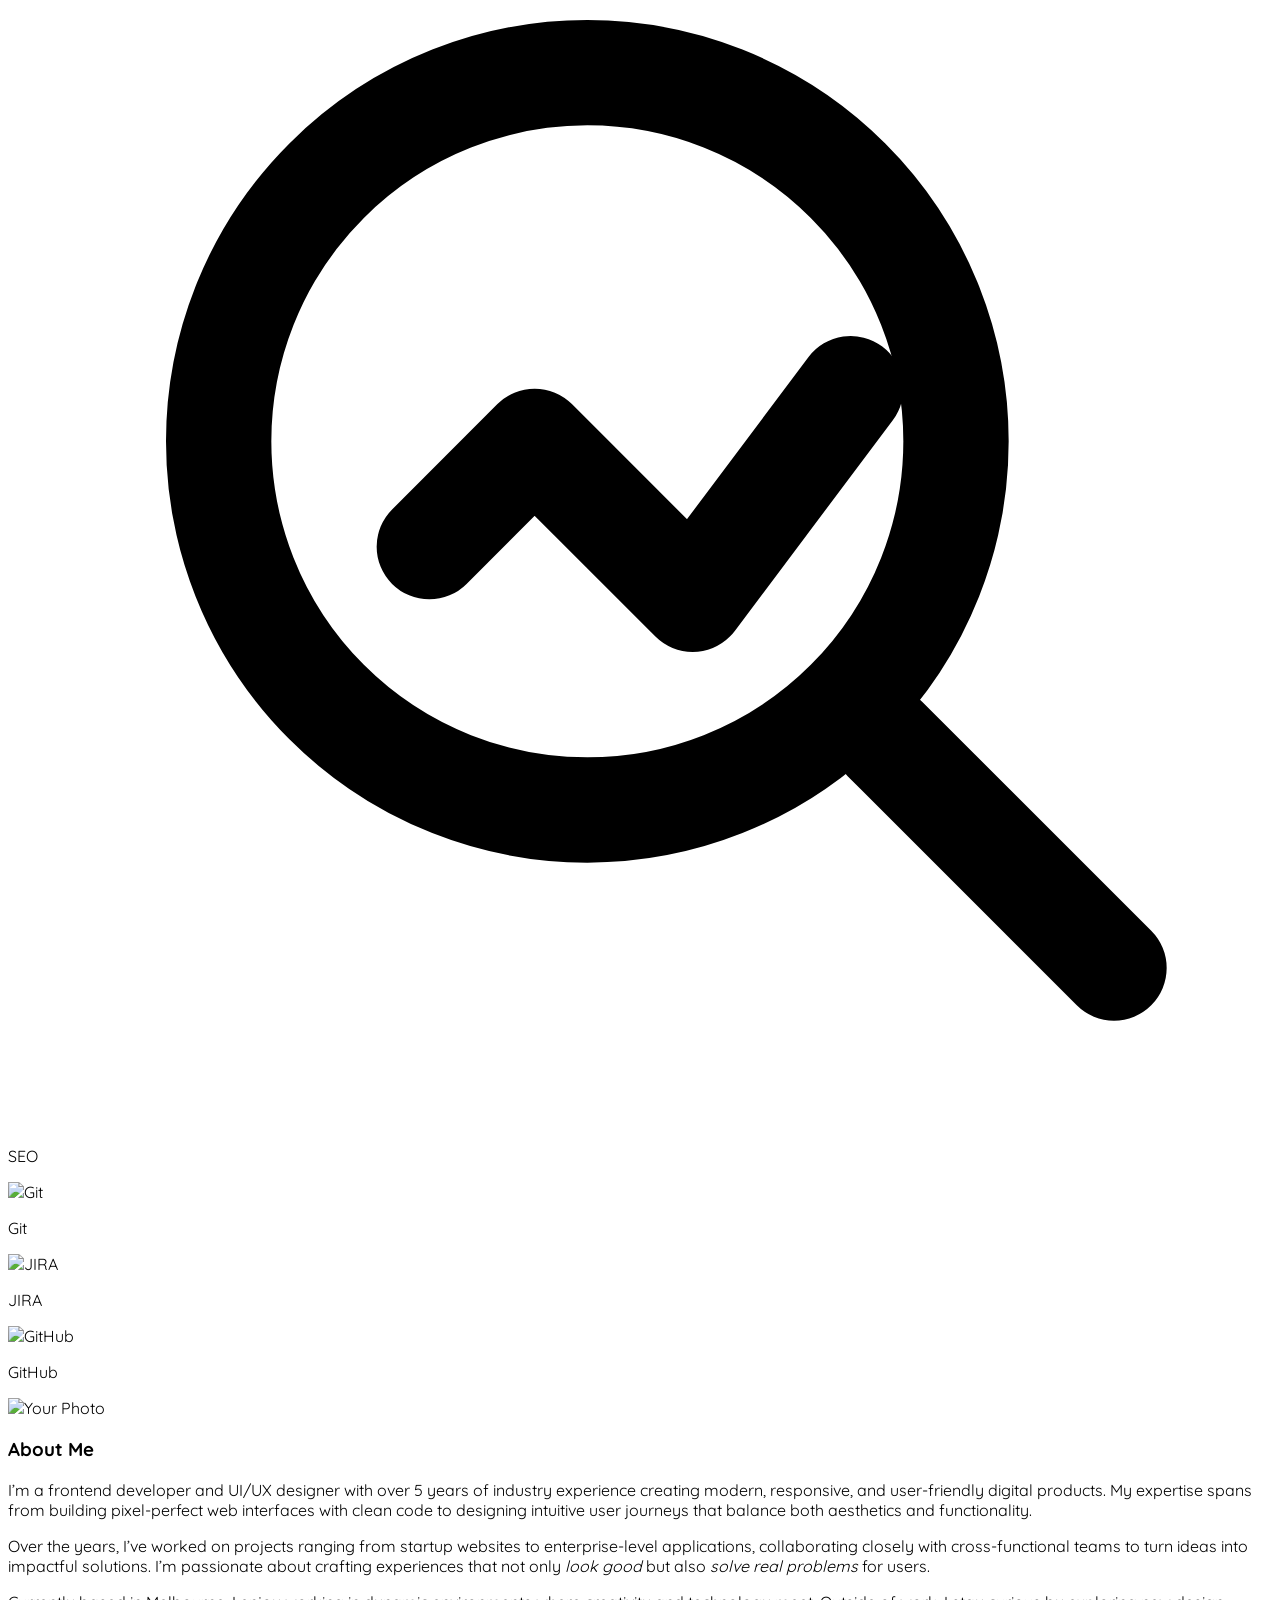
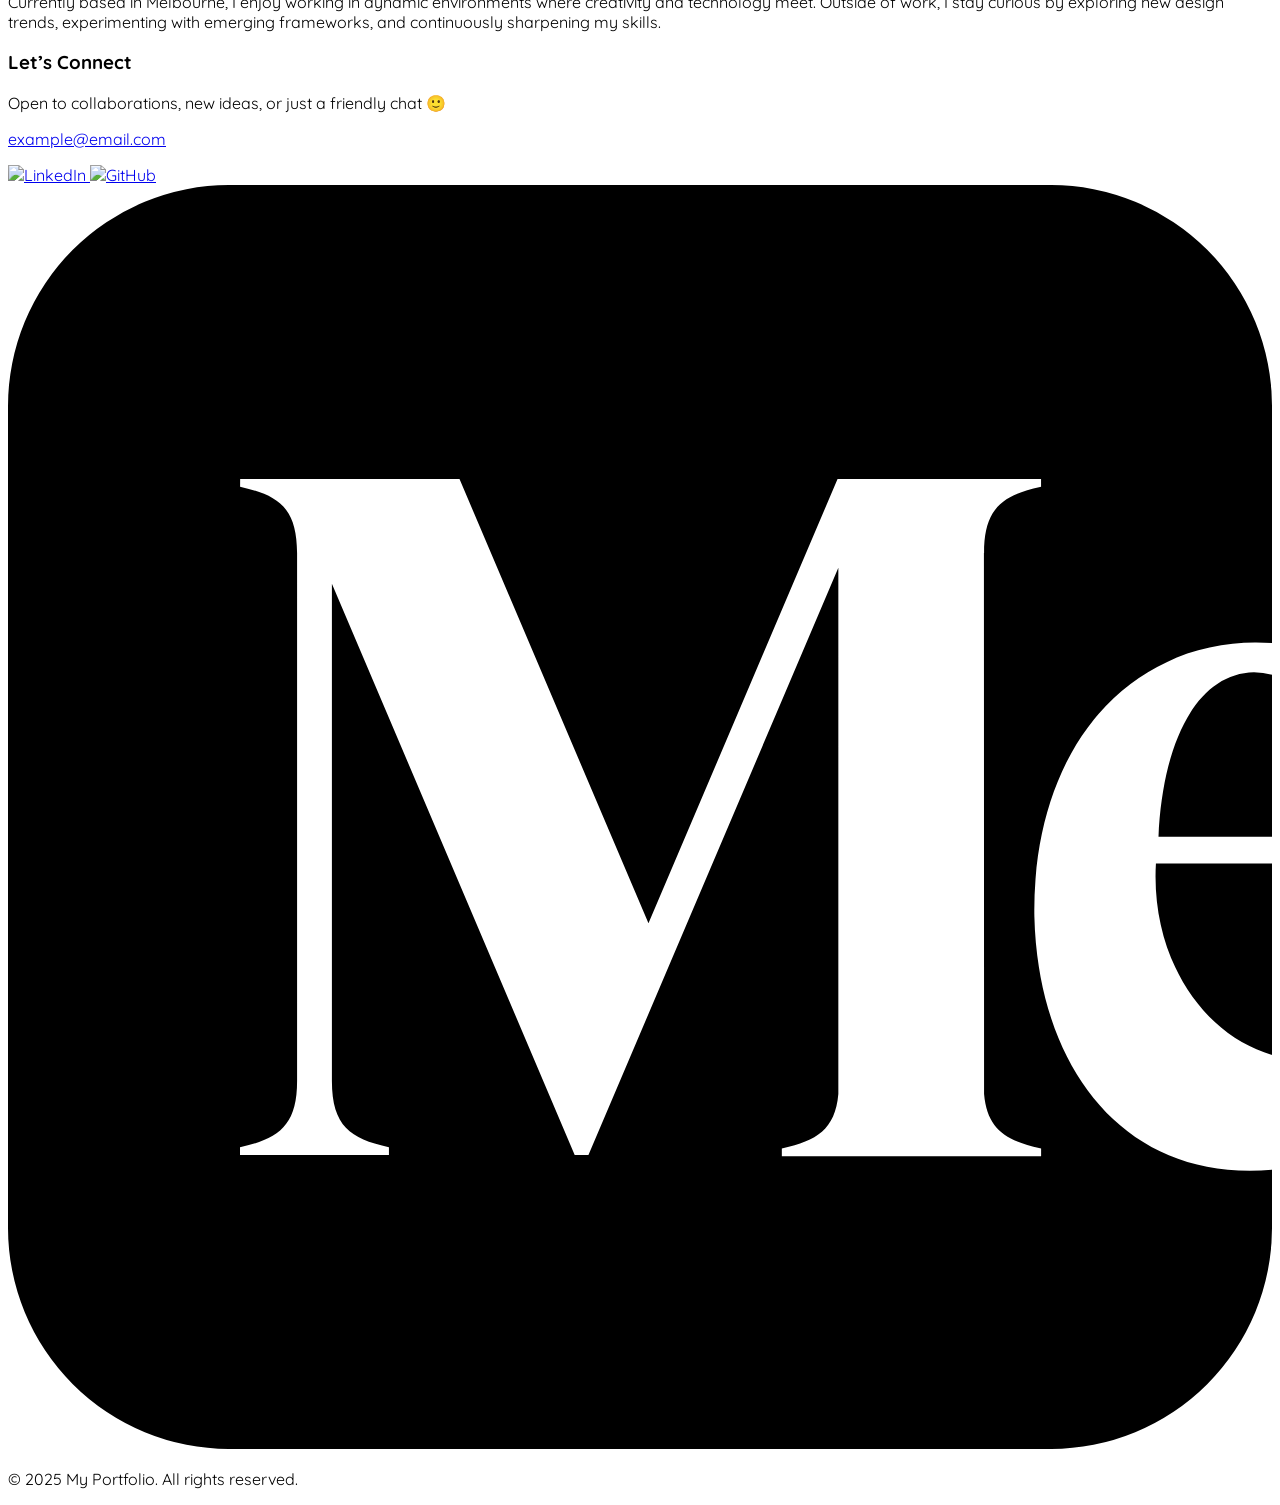
==== commit ccdf6bb0: "minor changes in home page" ====
--- a/index.html
+++ b/index.html
@@ -76,15 +76,14 @@
               WEBSITE
             </div>
 
-            <h4 class="font-semibold text-3xl mb-5">Adding a Message Scheduling Feature to WhatsApp Messenger</h4>
-            <p class="text-gray-600 mb-6 text-lg">Short description of project 1. Explain what it does and its key
-              features.</p>
+            <h4 class="font-semibold text-3xl mb-5">Play & Blossom Website Design</h4>
+            <p class="text-gray-600 mb-6 text-lg"> Static website design and development for a pediatric speech pathology service, delivering a clean, professional, and user-friendly online presence.</p>
             <span class="text-[#de0f66] font-medium hover:underline text-lg">View Project →</span>
           </div>
 
           <!-- Image -->
           <div class="md:w-1/2 h-96 md:h-auto bg-white">
-            <img src="./images/project 1/Cover.png" alt="Project 1" class="w-full h-full object-contain">
+            <img src="./images/project 1/Cover.png" alt="Project 1" class="w-full h-full object-cover object-left">
           </div>
         </a>
 
@@ -98,18 +97,17 @@
             <!-- Project Type -->
             <div
               class="rounded-full border border-slate-300 py-2 px-4 text-center text-sm transition-all text-slate-600 w-fit mb-6">
-              WEBSITE
-            </div>
-
-            <h4 class="font-semibold text-3xl mb-5">Plugpin - EV CHarging Finder App</h4>
-            <p class="text-gray-600 mb-6 text-lg">Short description of project 1. Explain what it does and its key
-              features.</p>
+              BRANDING
+            </div>
+
+            <h4 class="font-semibold text-3xl mb-5">Plugpin - EV Charging Finder App</h4>
+            <p class="text-gray-600 mb-6 text-lg">Mobile app design with brand guidelines for an EV charging station finder app, featuring intuitive navigation and consistent visual identity.</p>
             <span class="text-[#de0f66] font-medium hover:underline text-lg">View Project →</span>
           </div>
 
           <!-- Image -->
-          <div class="md:w-1/2 h-96 md:h-auto bg-gray-200">
-            <img src="./images/project 1/project image 1.png" alt="Project 1" class="w-full h-full object-cover">
+          <div class="md:w-1/2 h-96 md:h-auto bg-white">
+            <img src="./images/project2/Cover.png" alt="Project 1" class="w-full h-full object-cover object-left">
           </div>
         </a>
 
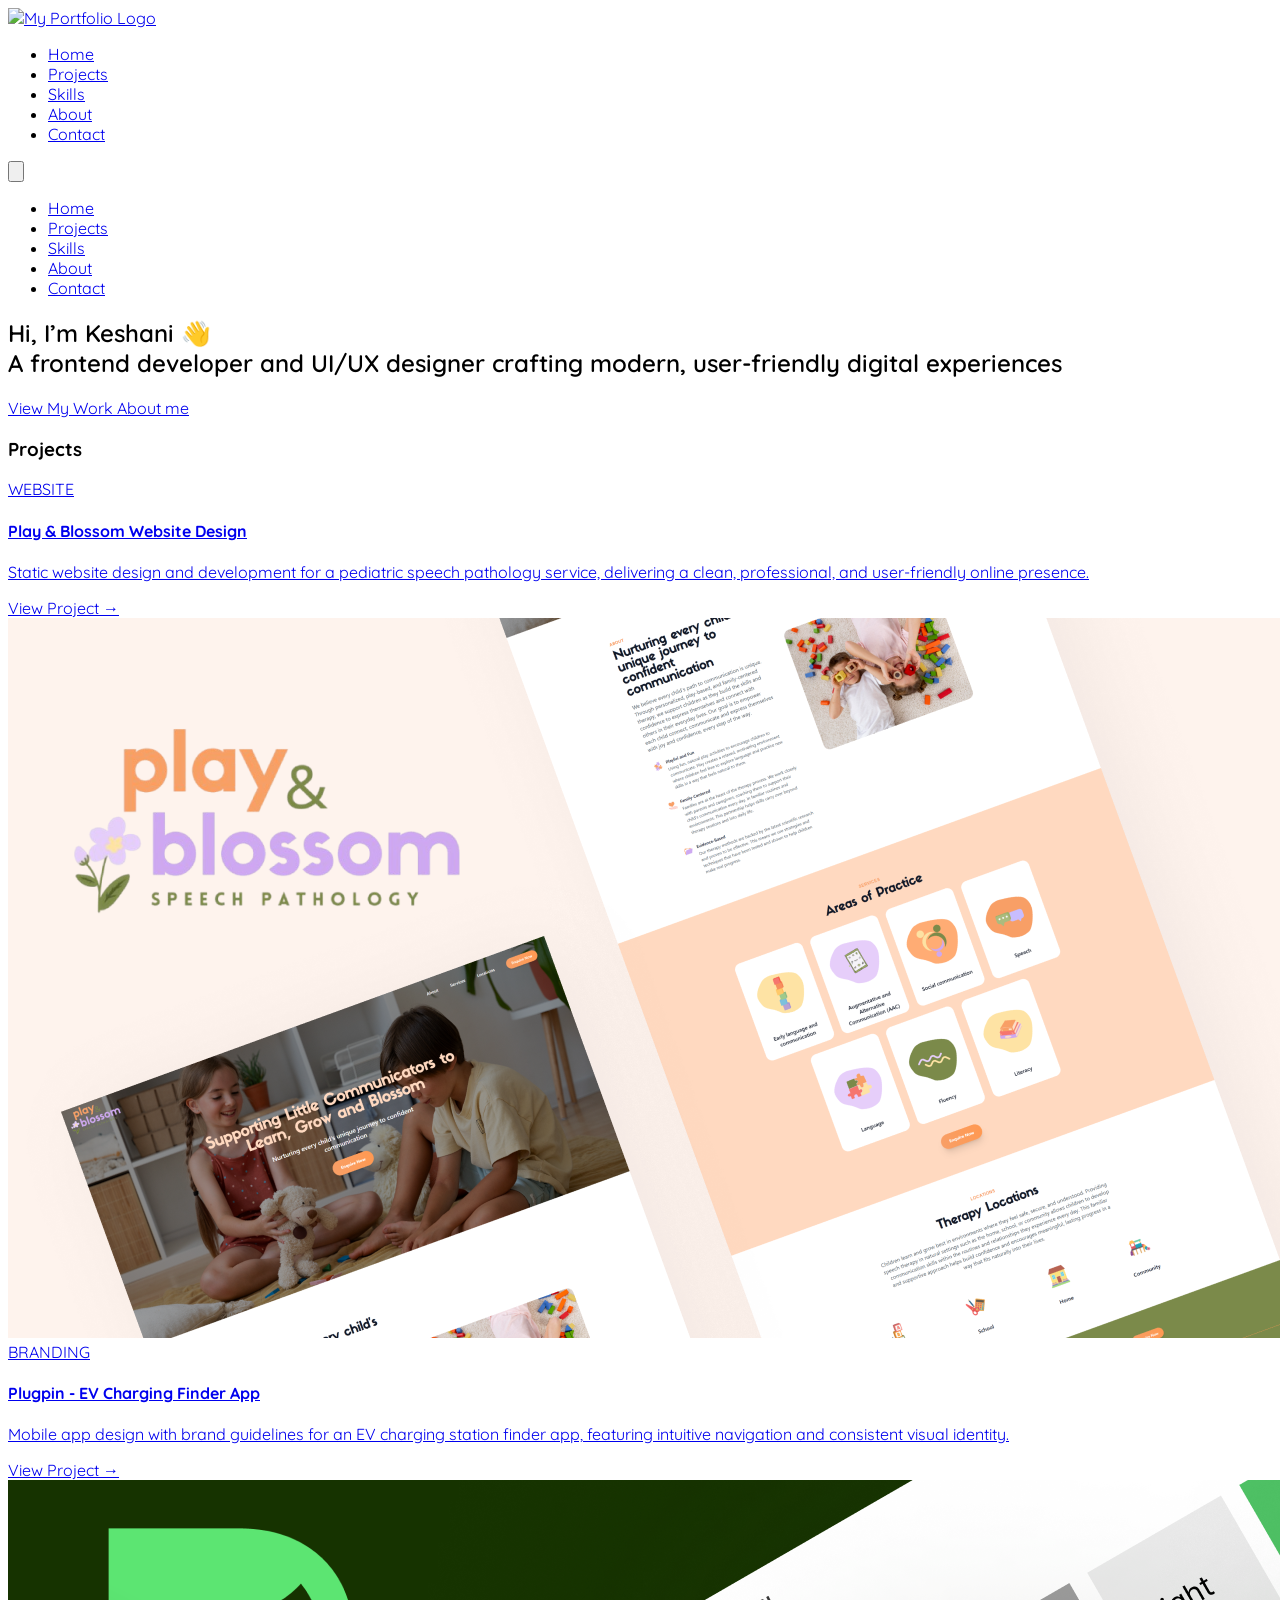
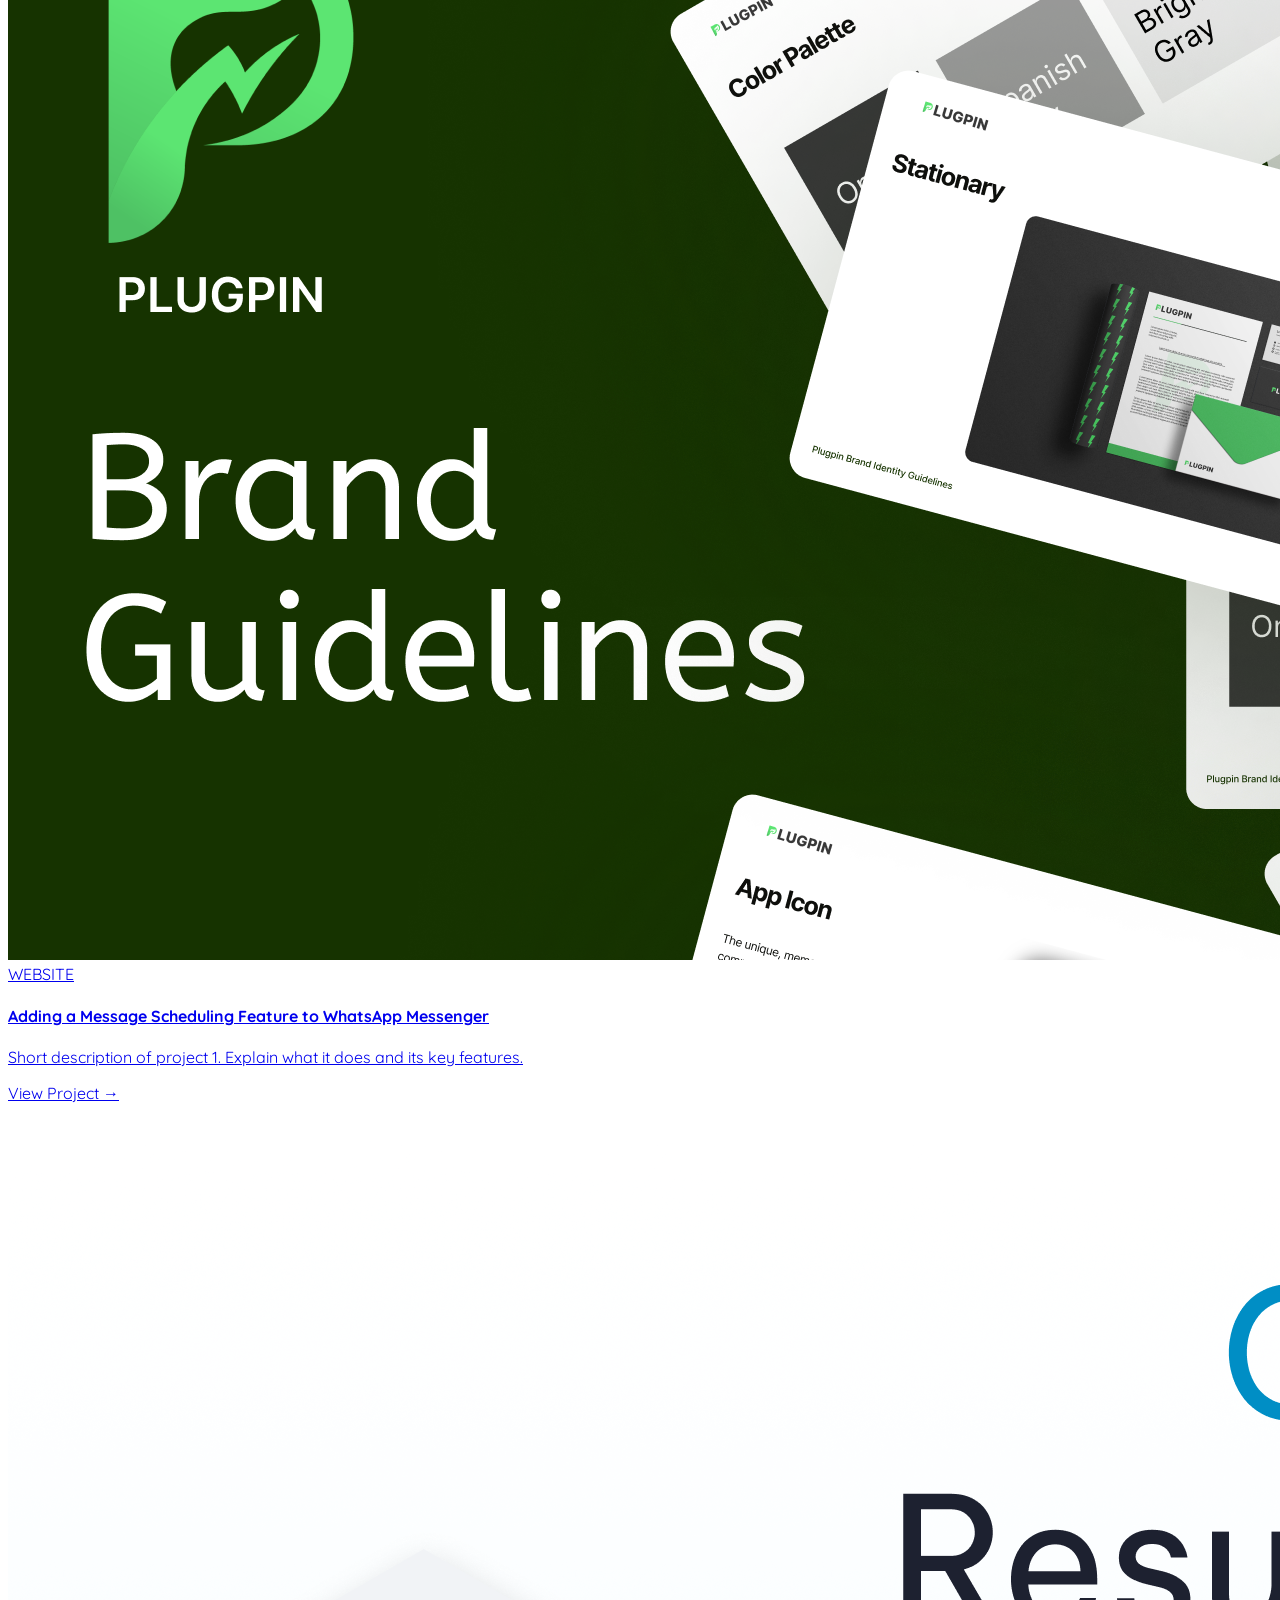
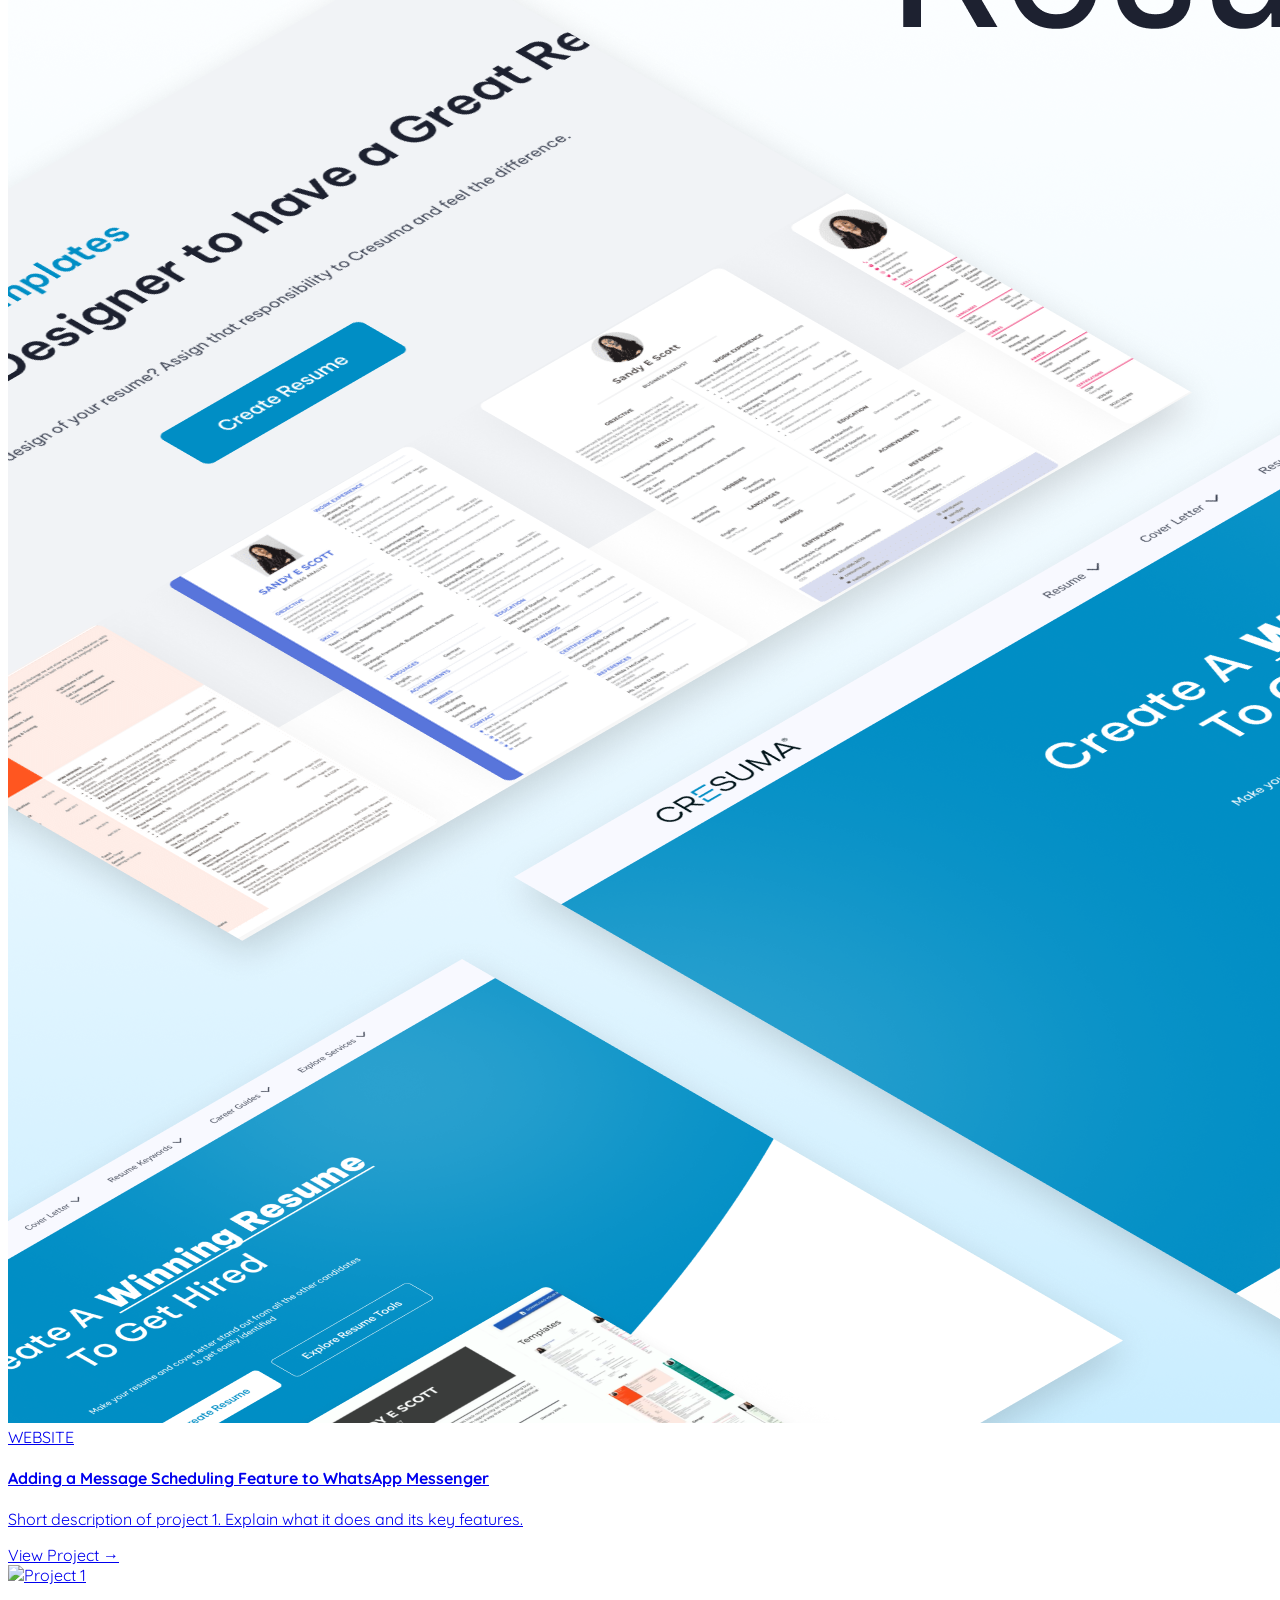
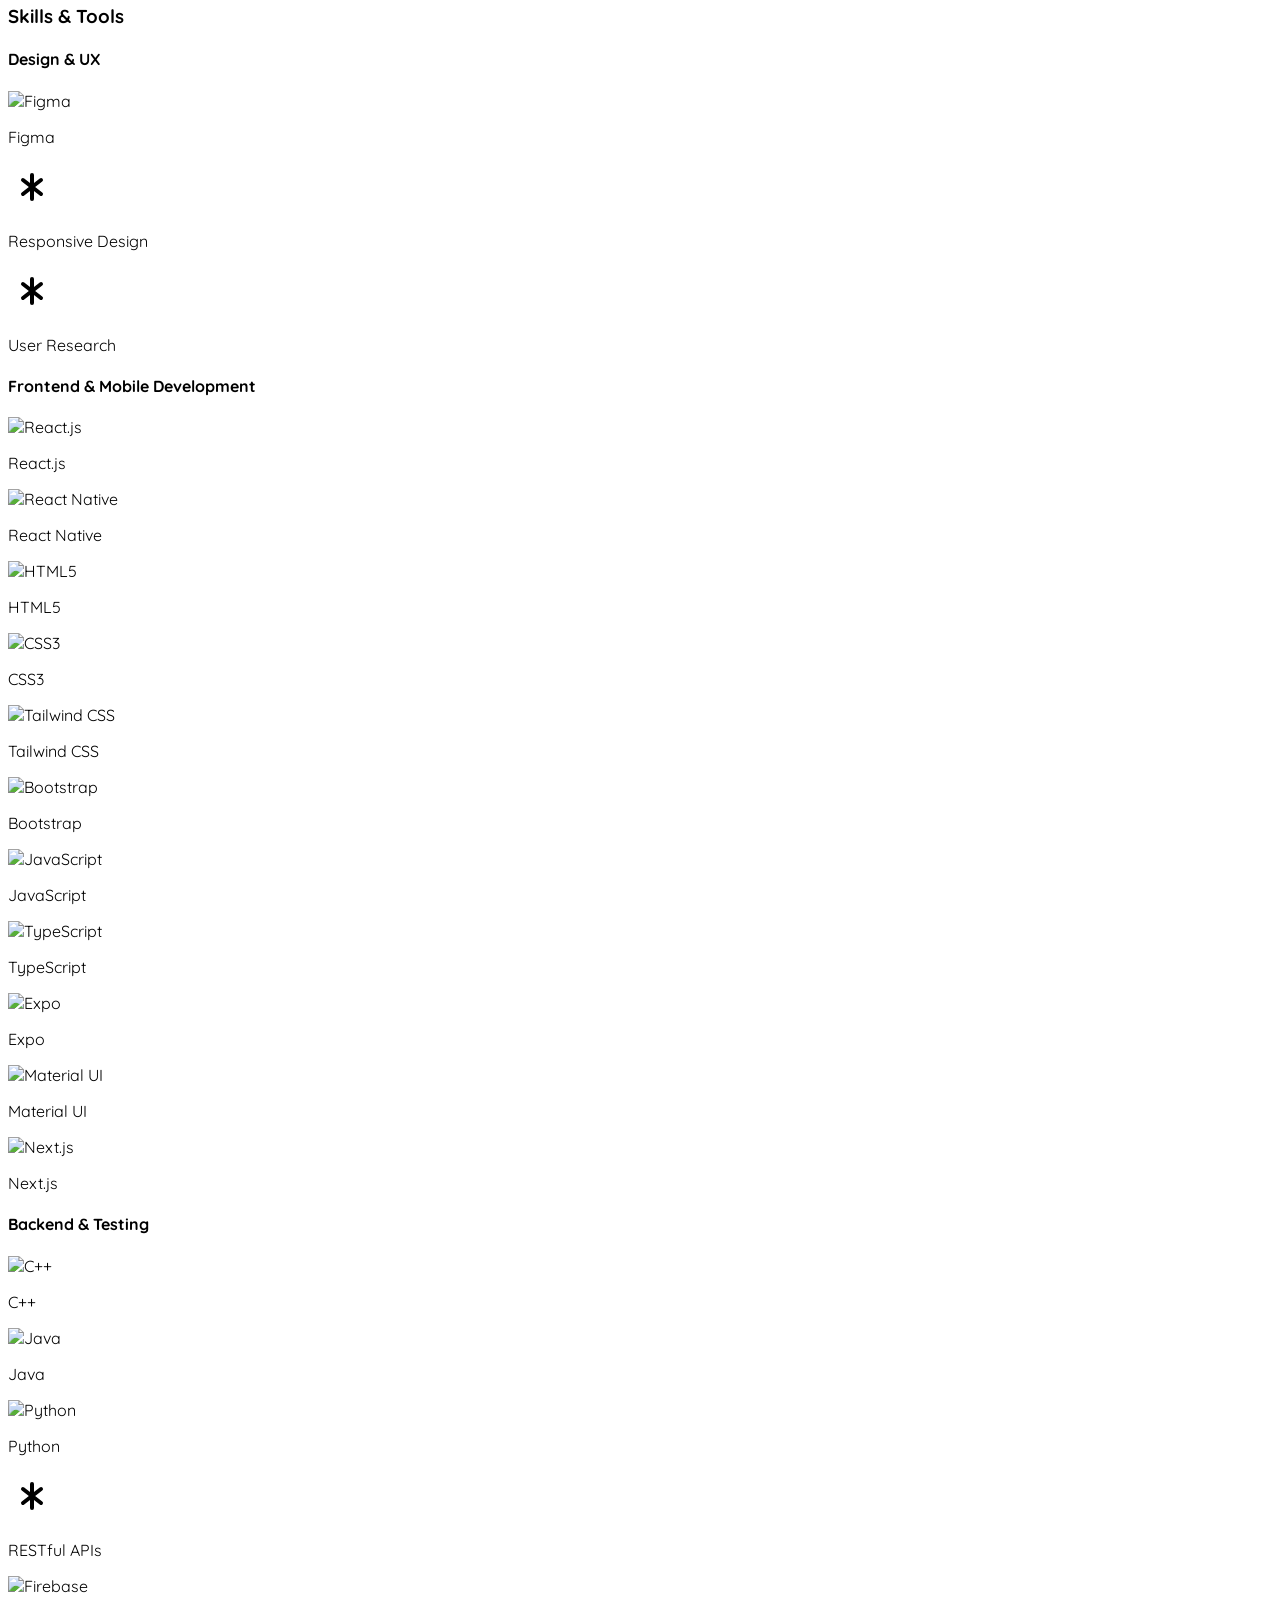
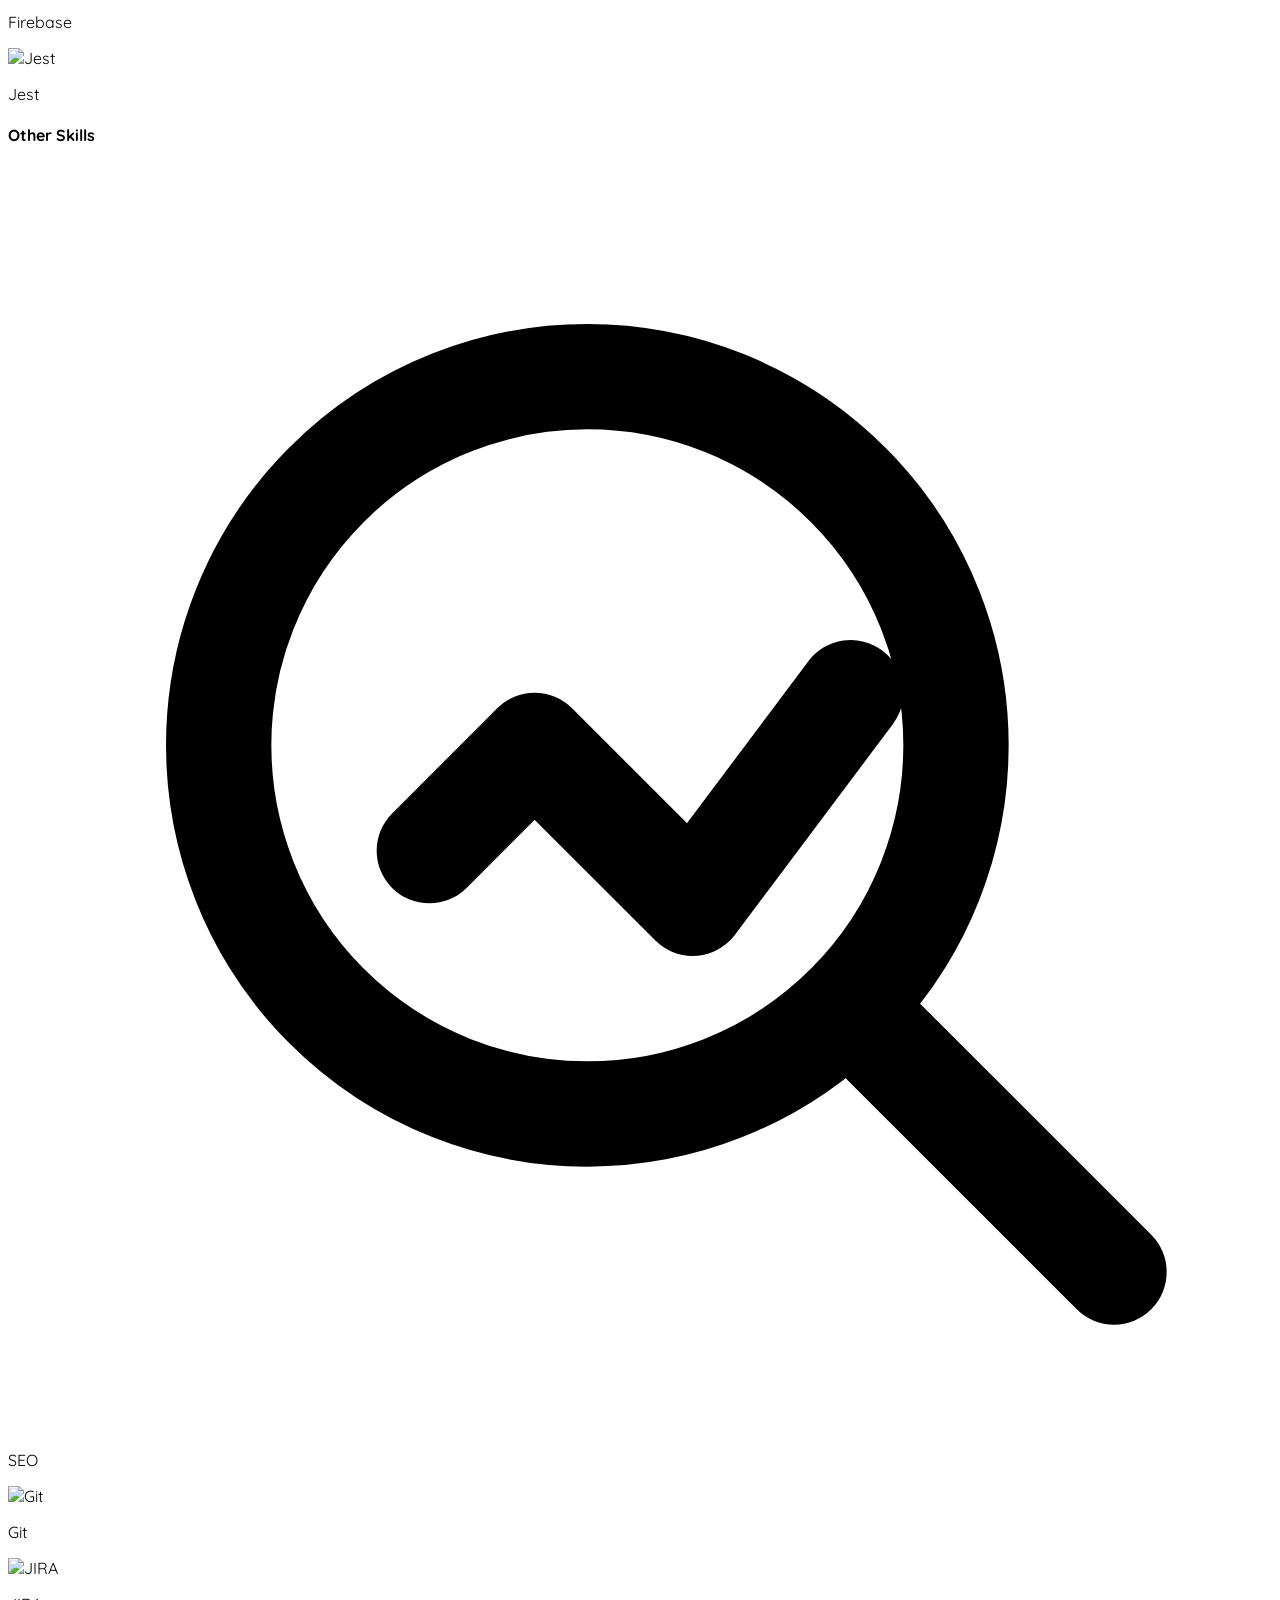
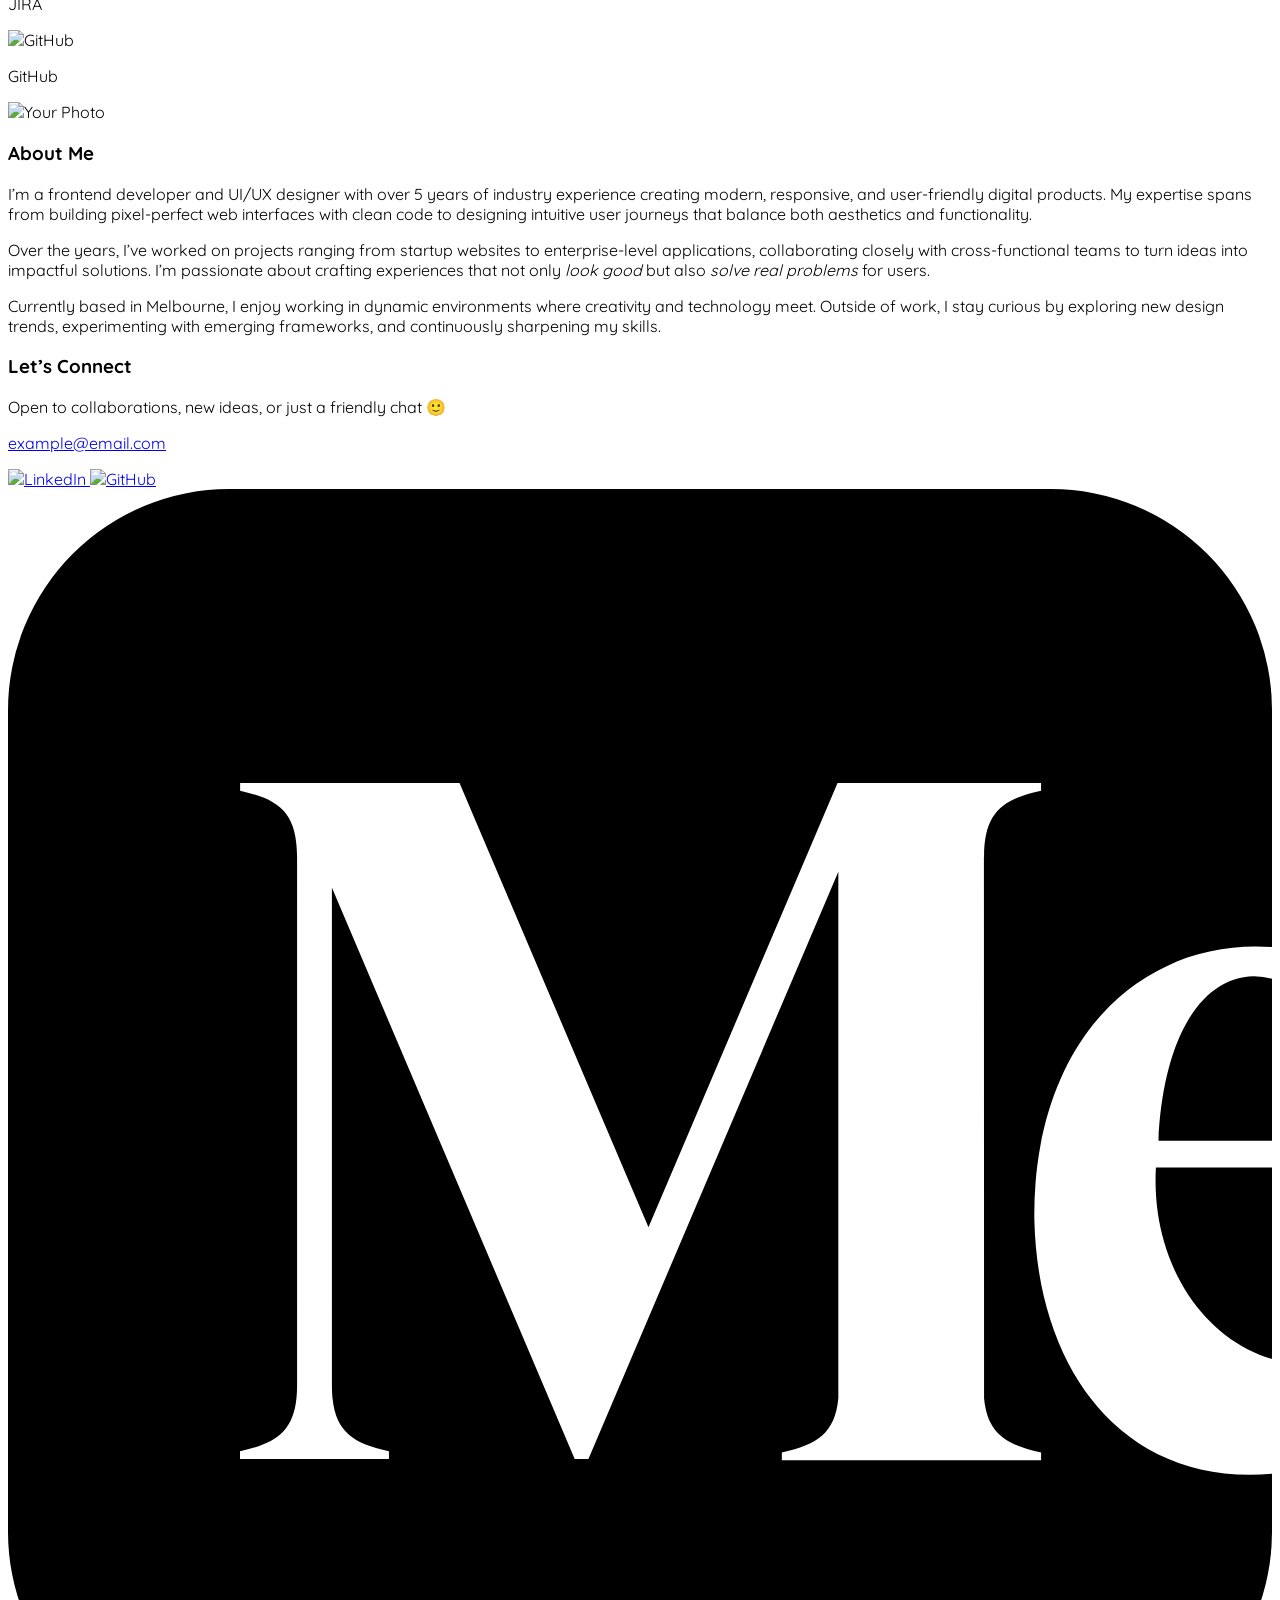
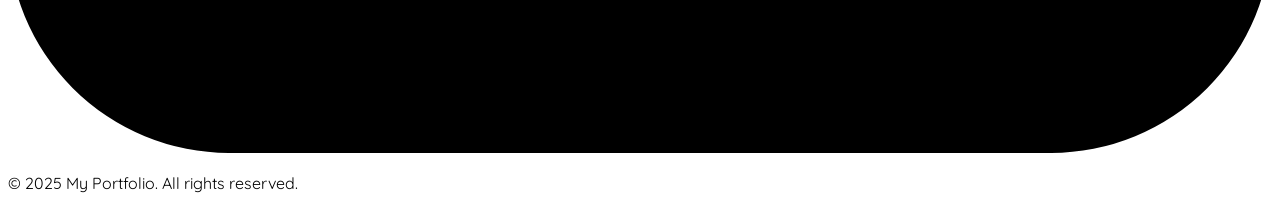
==== commit a39f3354: "added project 3 content" ====
--- a/index.html
+++ b/index.html
@@ -131,7 +131,7 @@
 
           <!-- Image -->
           <div class="md:w-1/2 h-96 md:h-auto bg-gray-200">
-            <img src="./images/project 1/project image 1.png" alt="Project 1" class="w-full h-full object-cover">
+            <img src="./images/project3/Cover.png" alt="Project 3" class="w-full h-full object-cover">
           </div>
         </a>
 
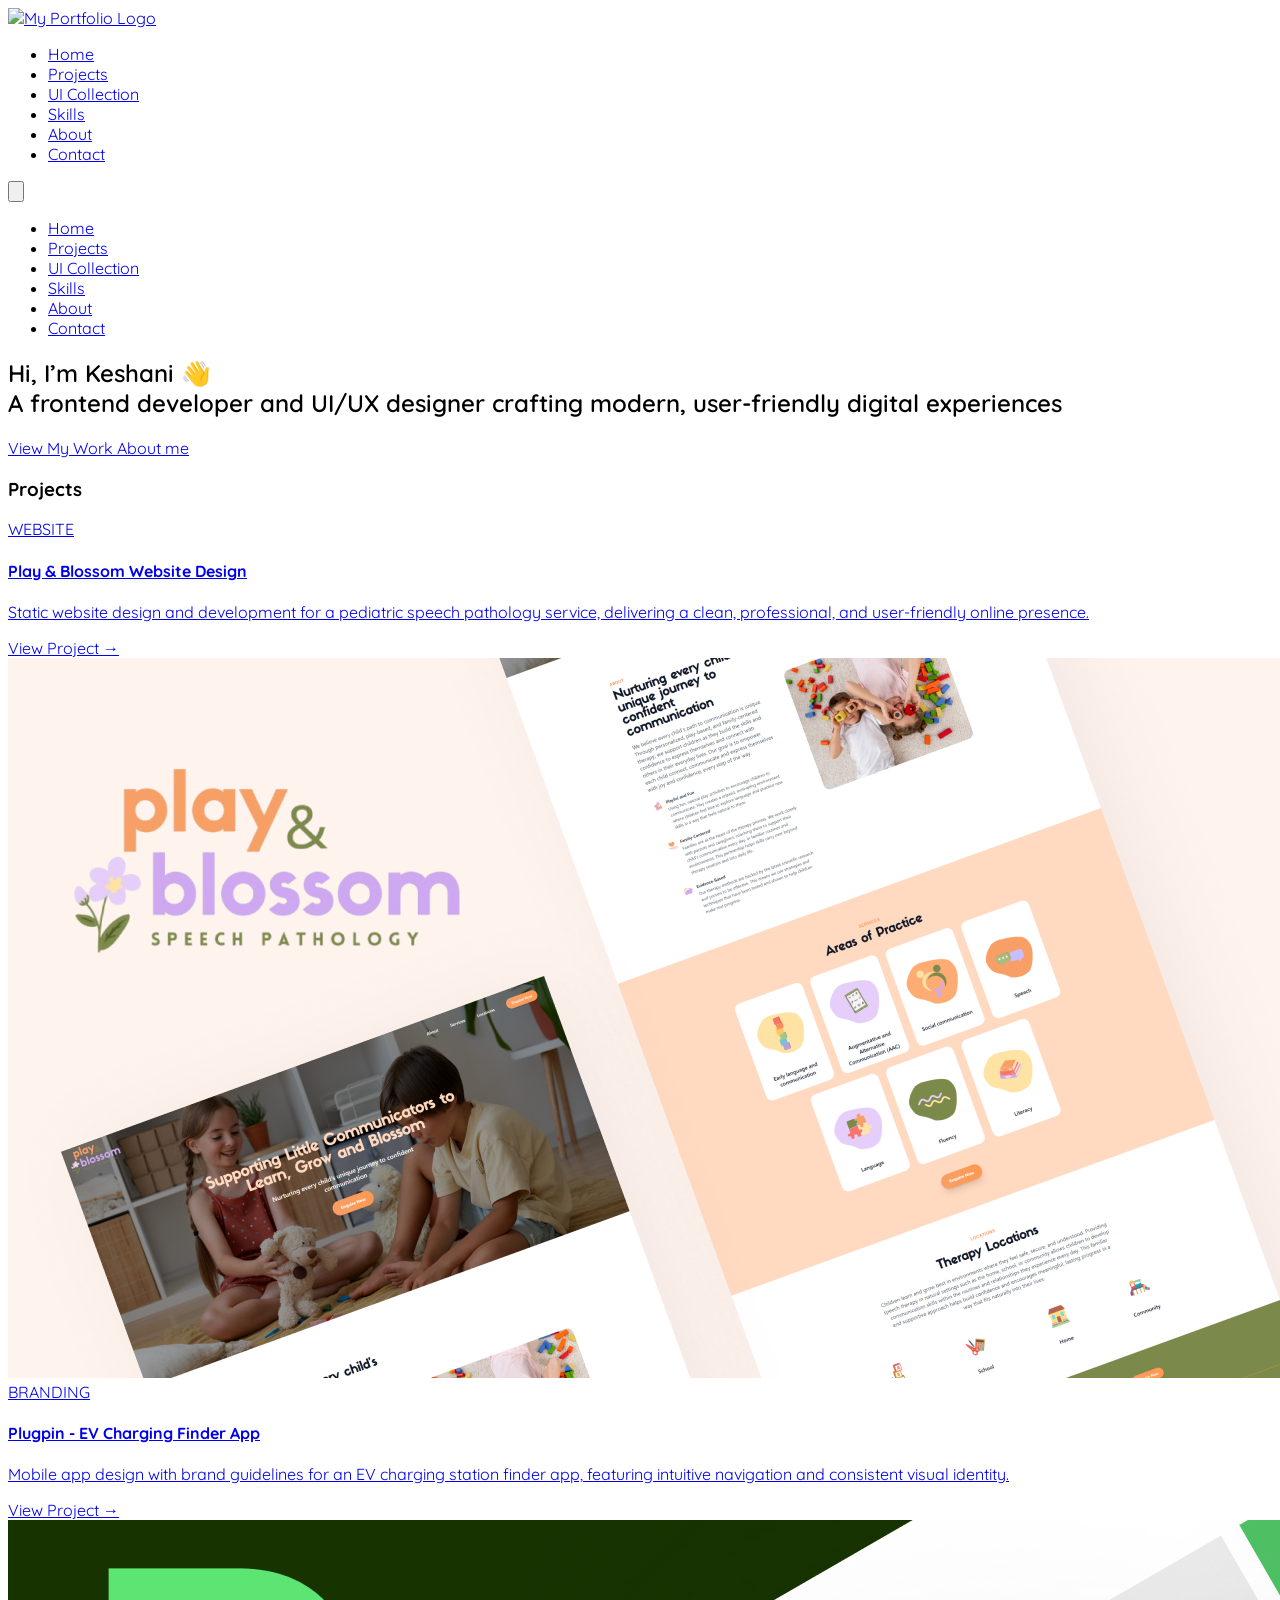
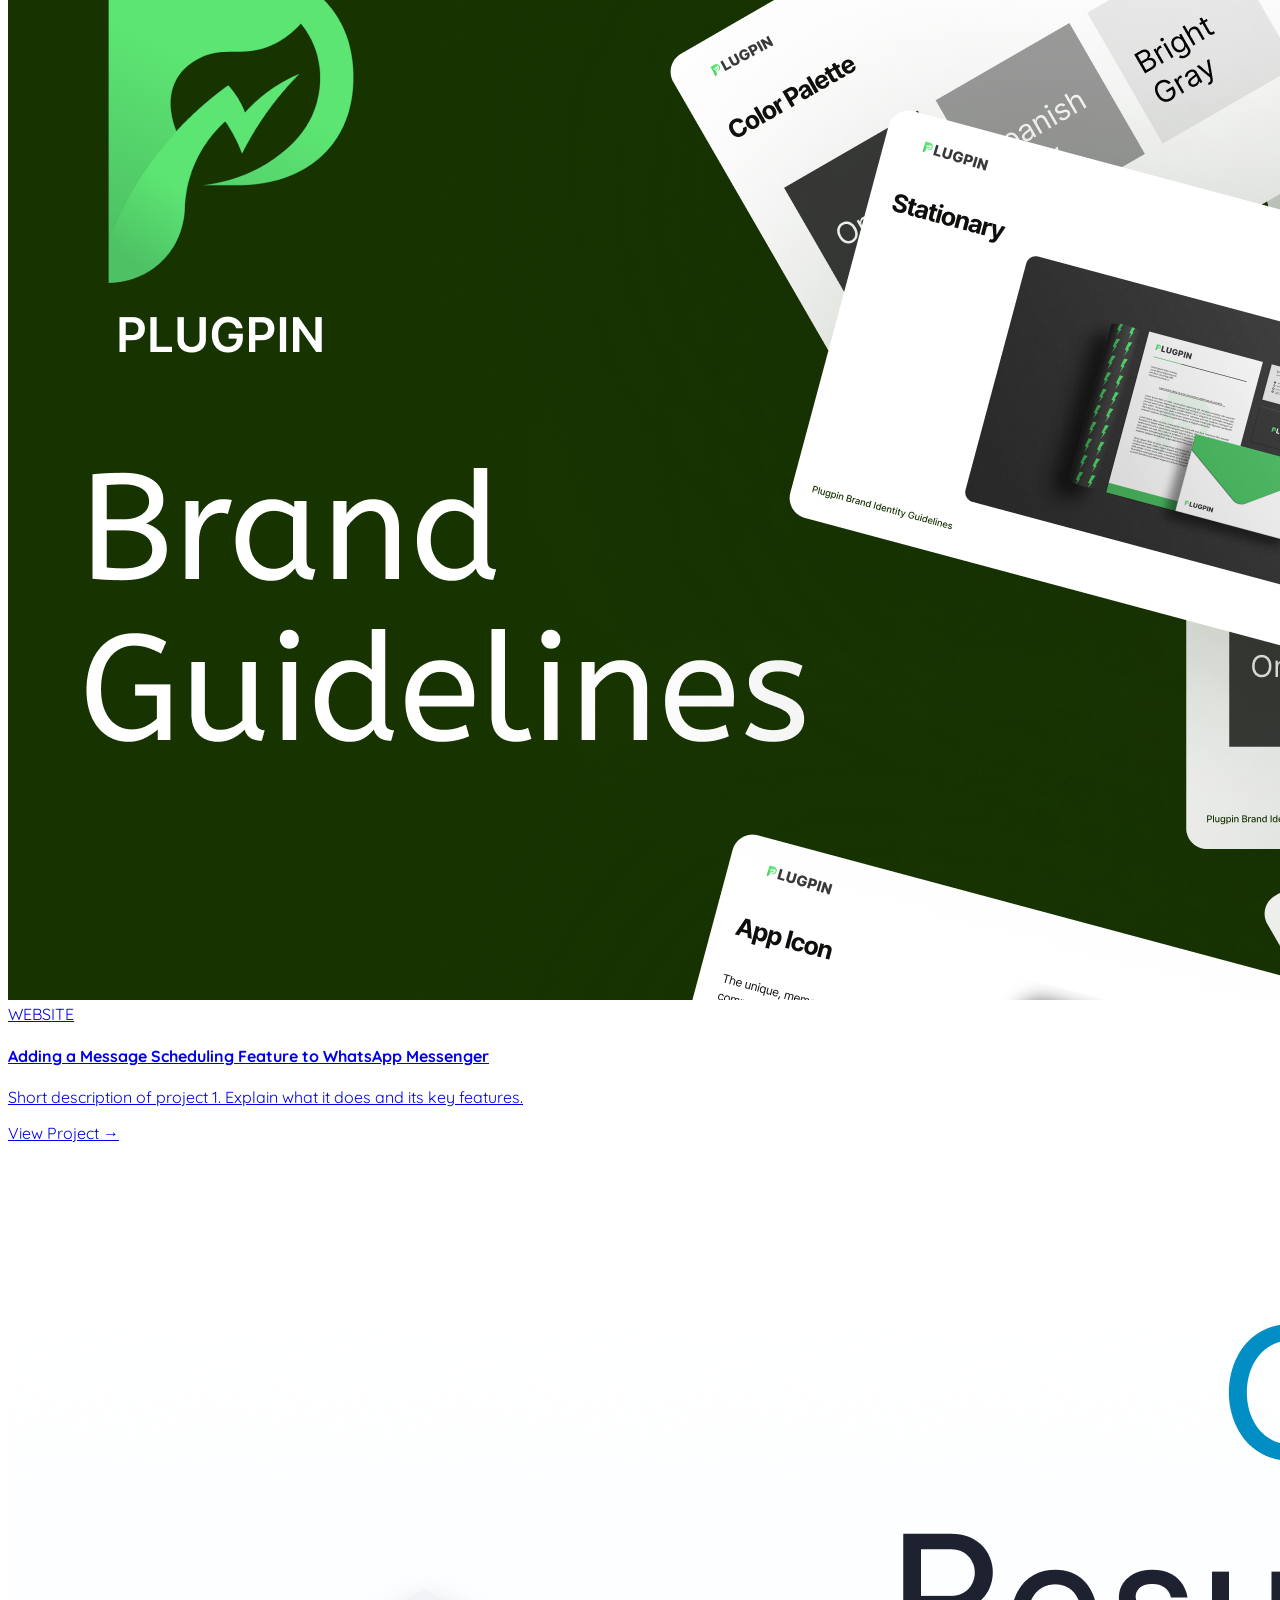
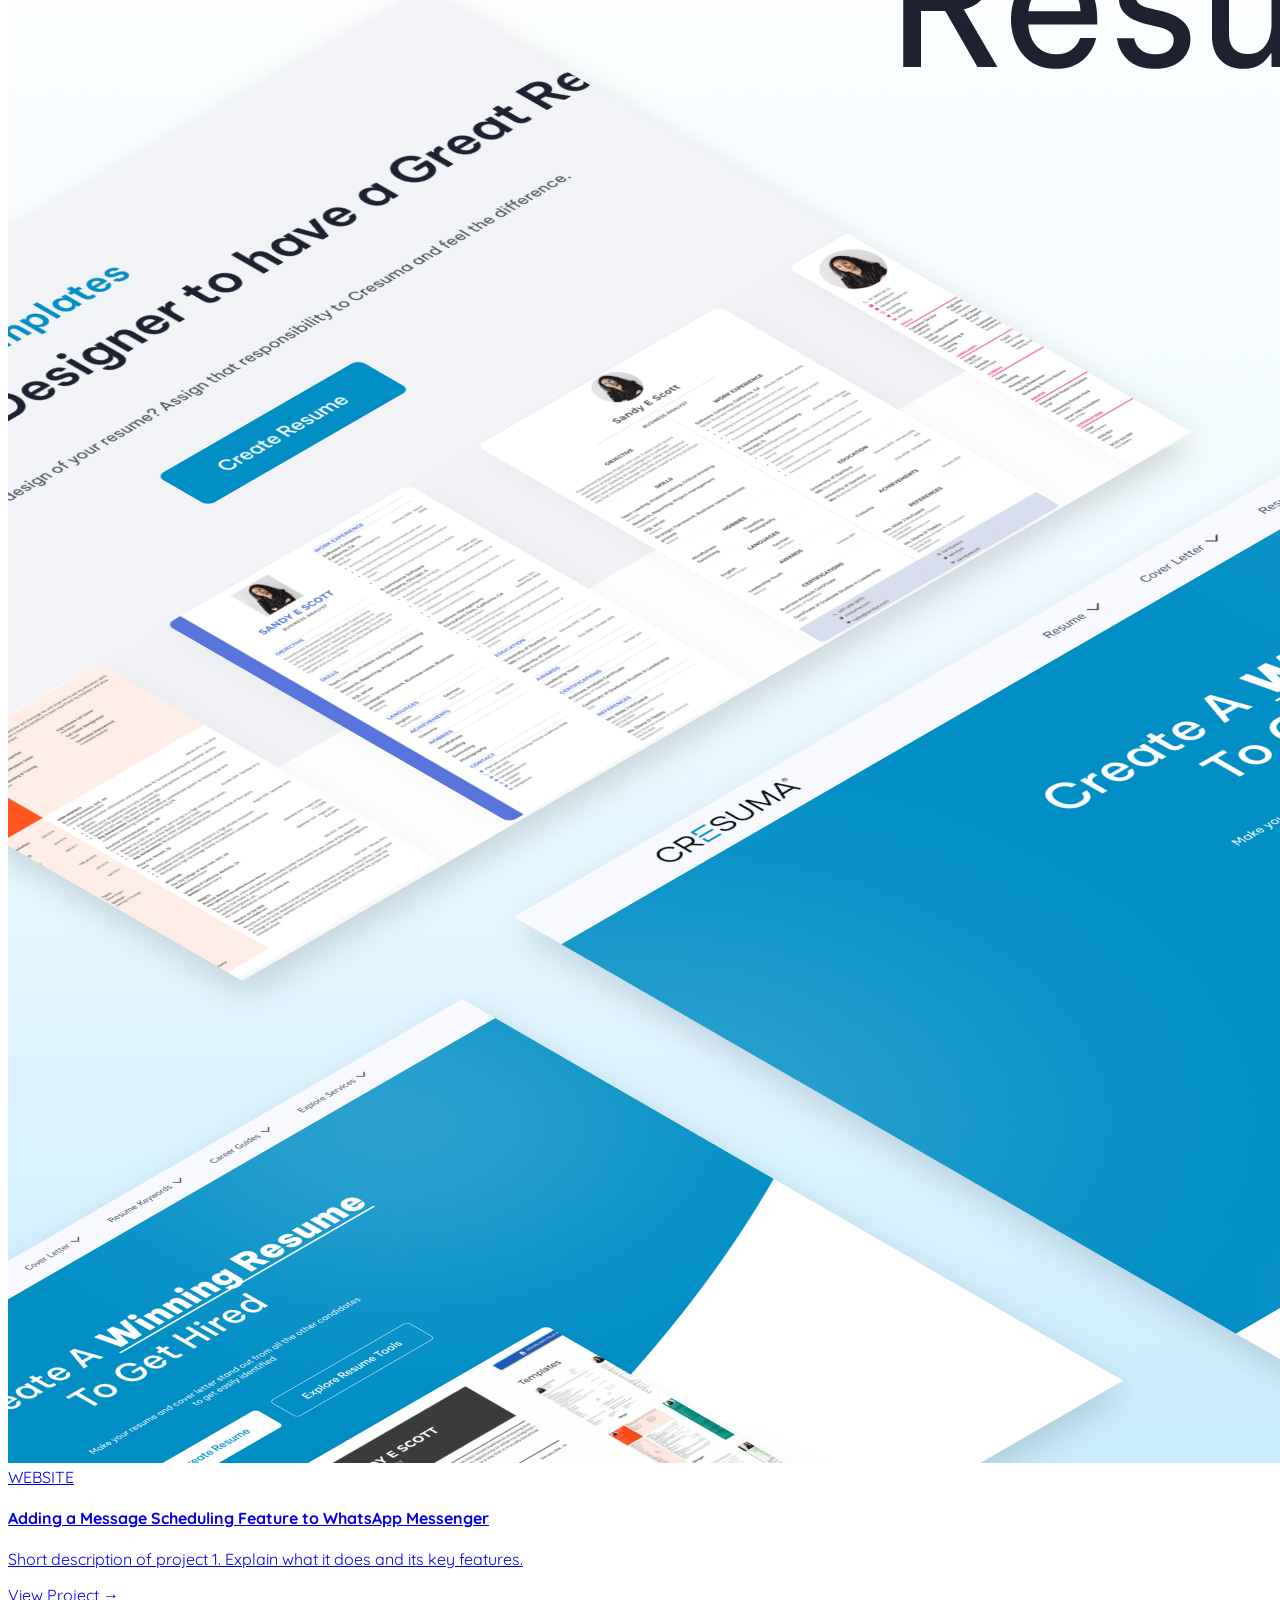
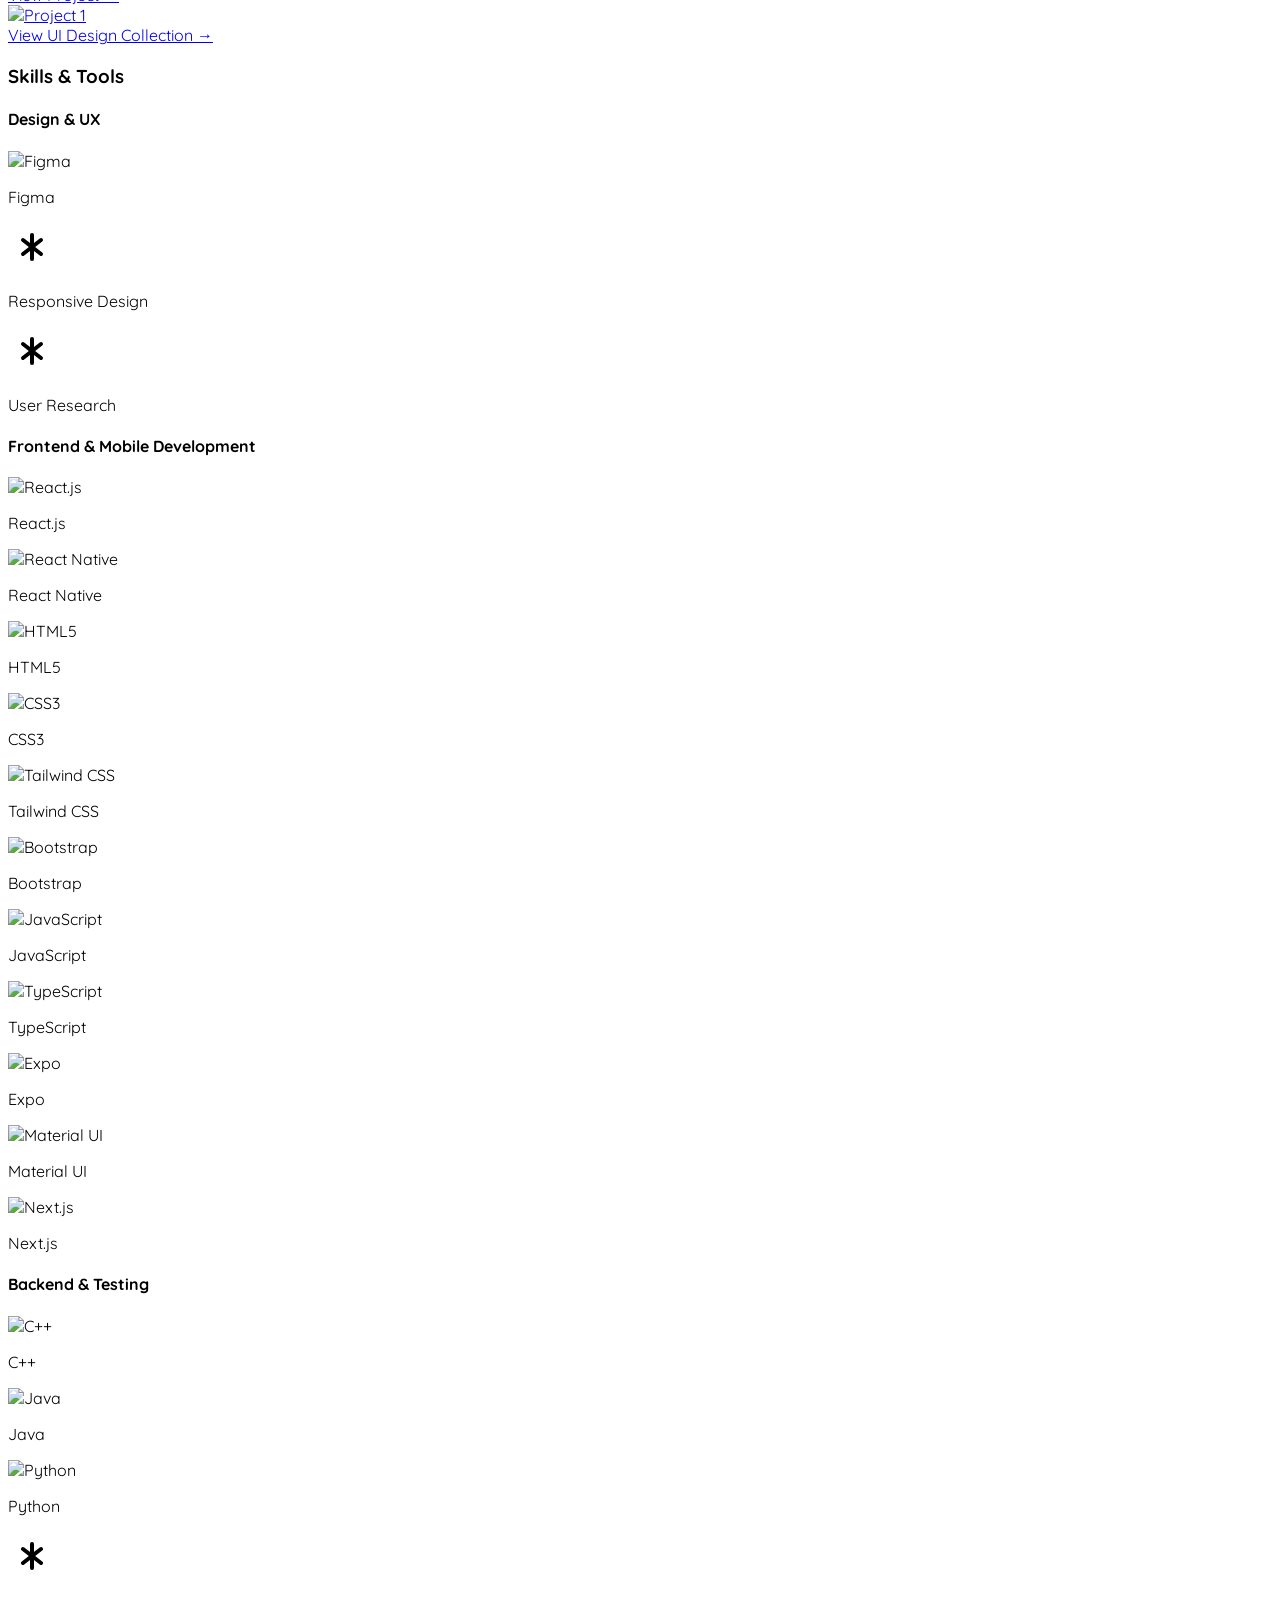
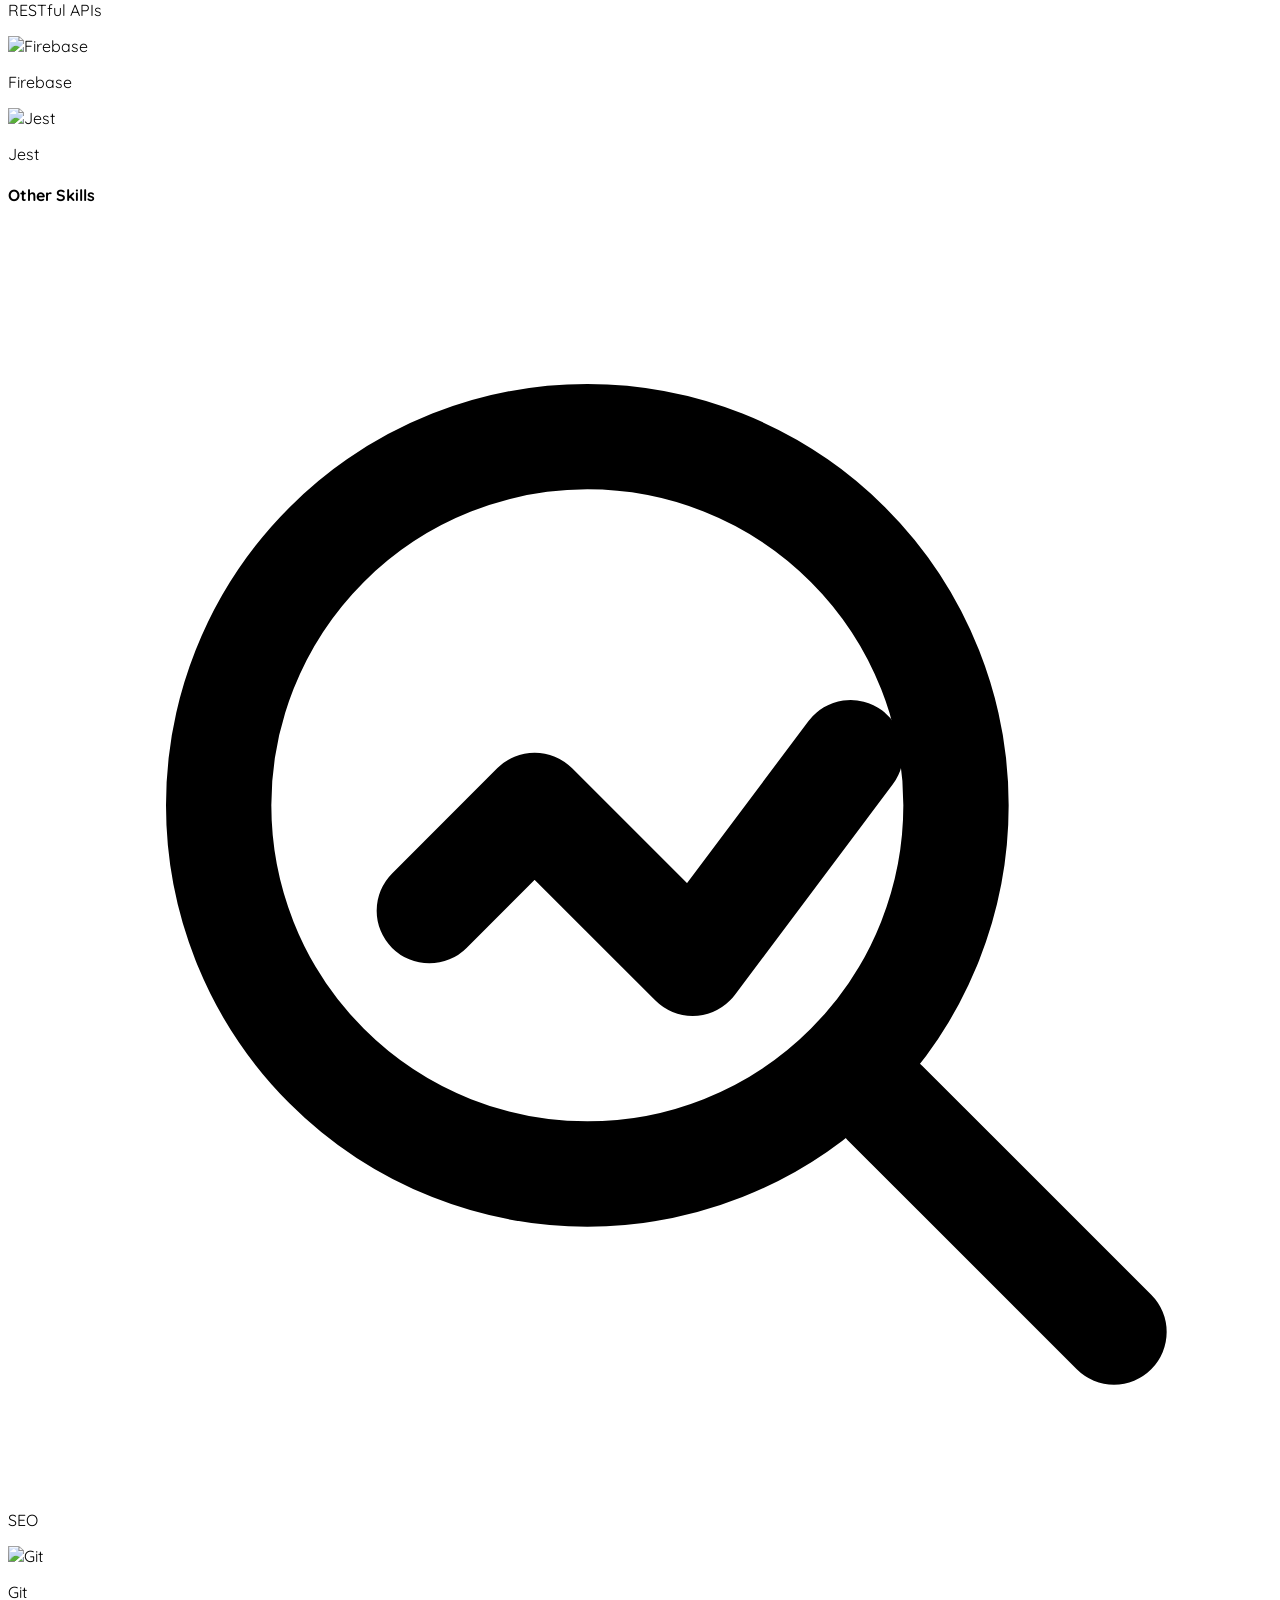
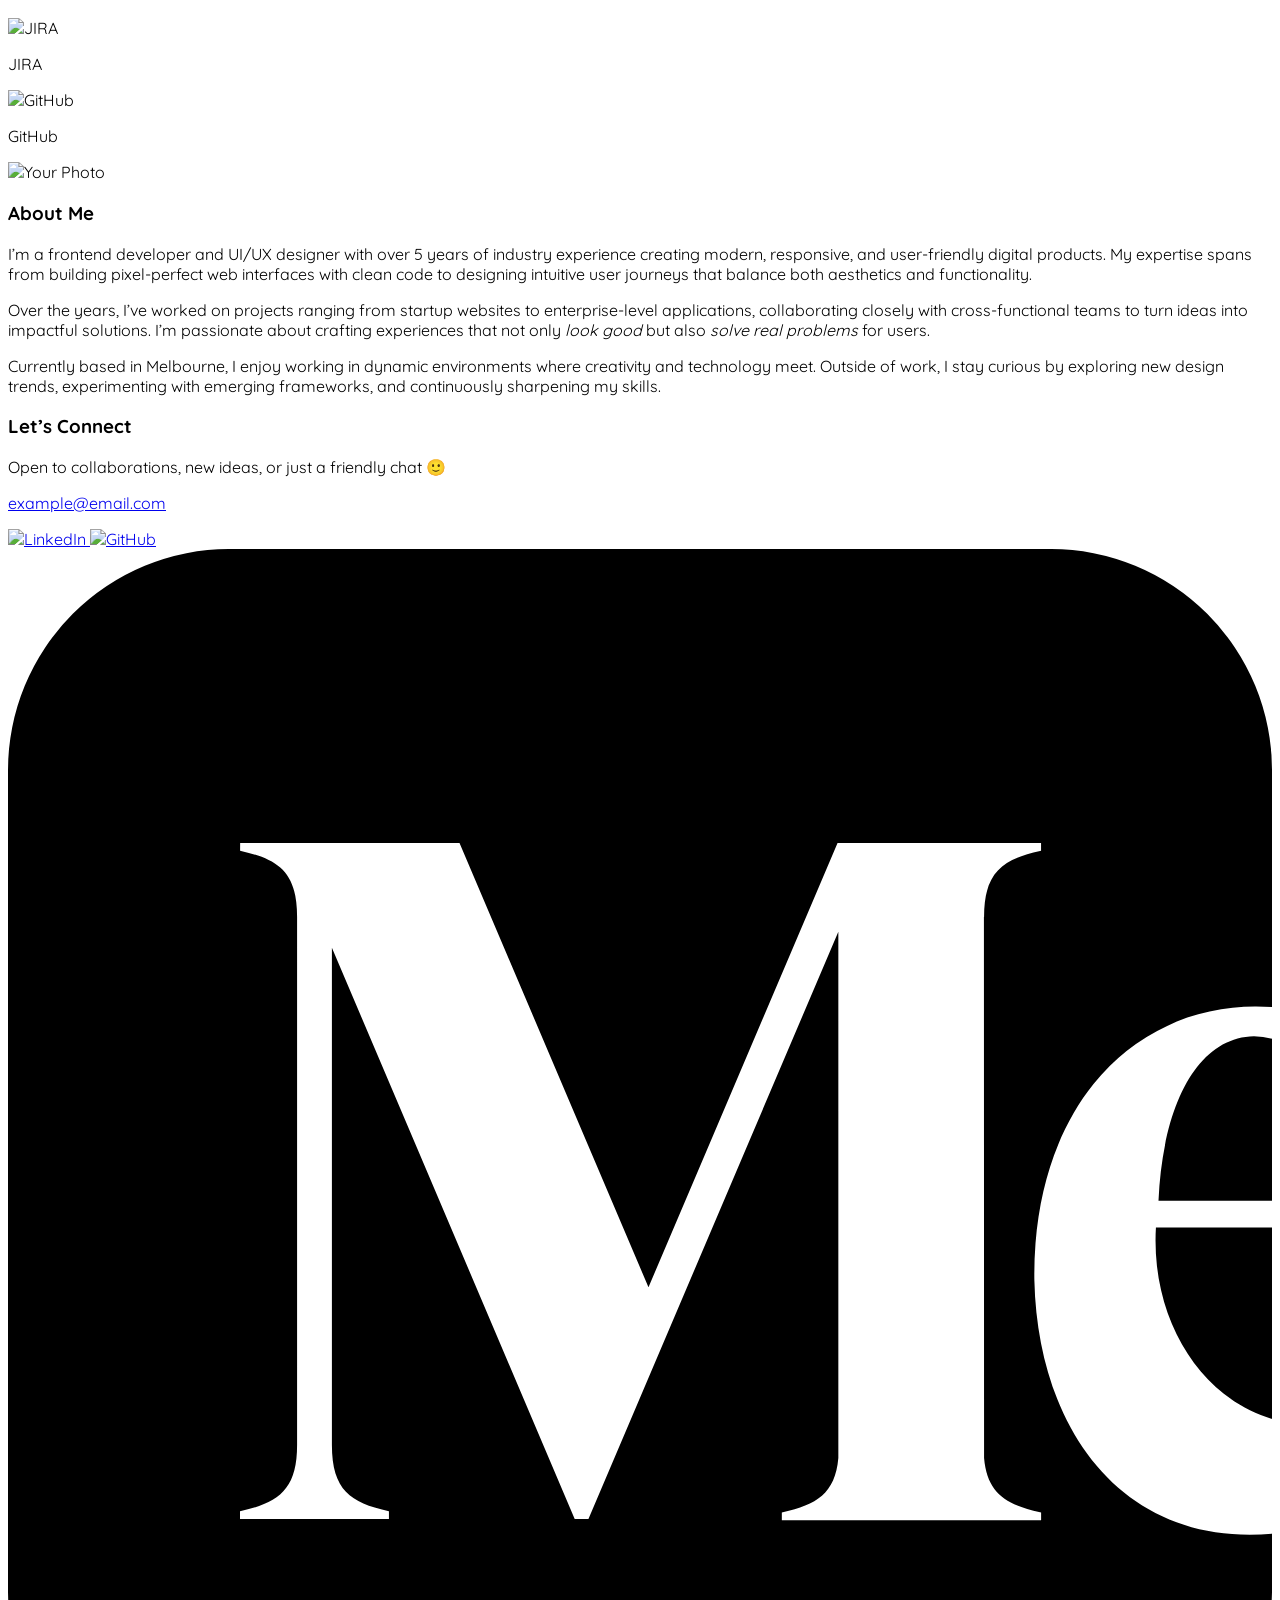
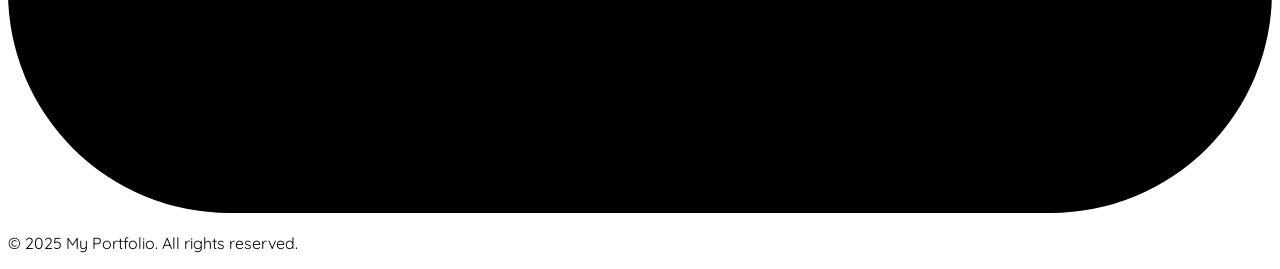
==== commit 60afd097: "added UI collection link to navbar and home page" ====
--- a/index.html
+++ b/index.html
@@ -161,6 +161,13 @@
 
       </div>
     </div>
+
+     <div class="text-center mt-12">
+  <a href="ui-collection.html"
+    class="inline-block rounded-full border border-[#de0f66] px-8 py-4 text-lg font-medium text-[#de0f66] hover:bg-[#de0f66] hover:text-white transition">
+    View UI Design Collection →
+  </a>
+</div>
   </section>
 
 
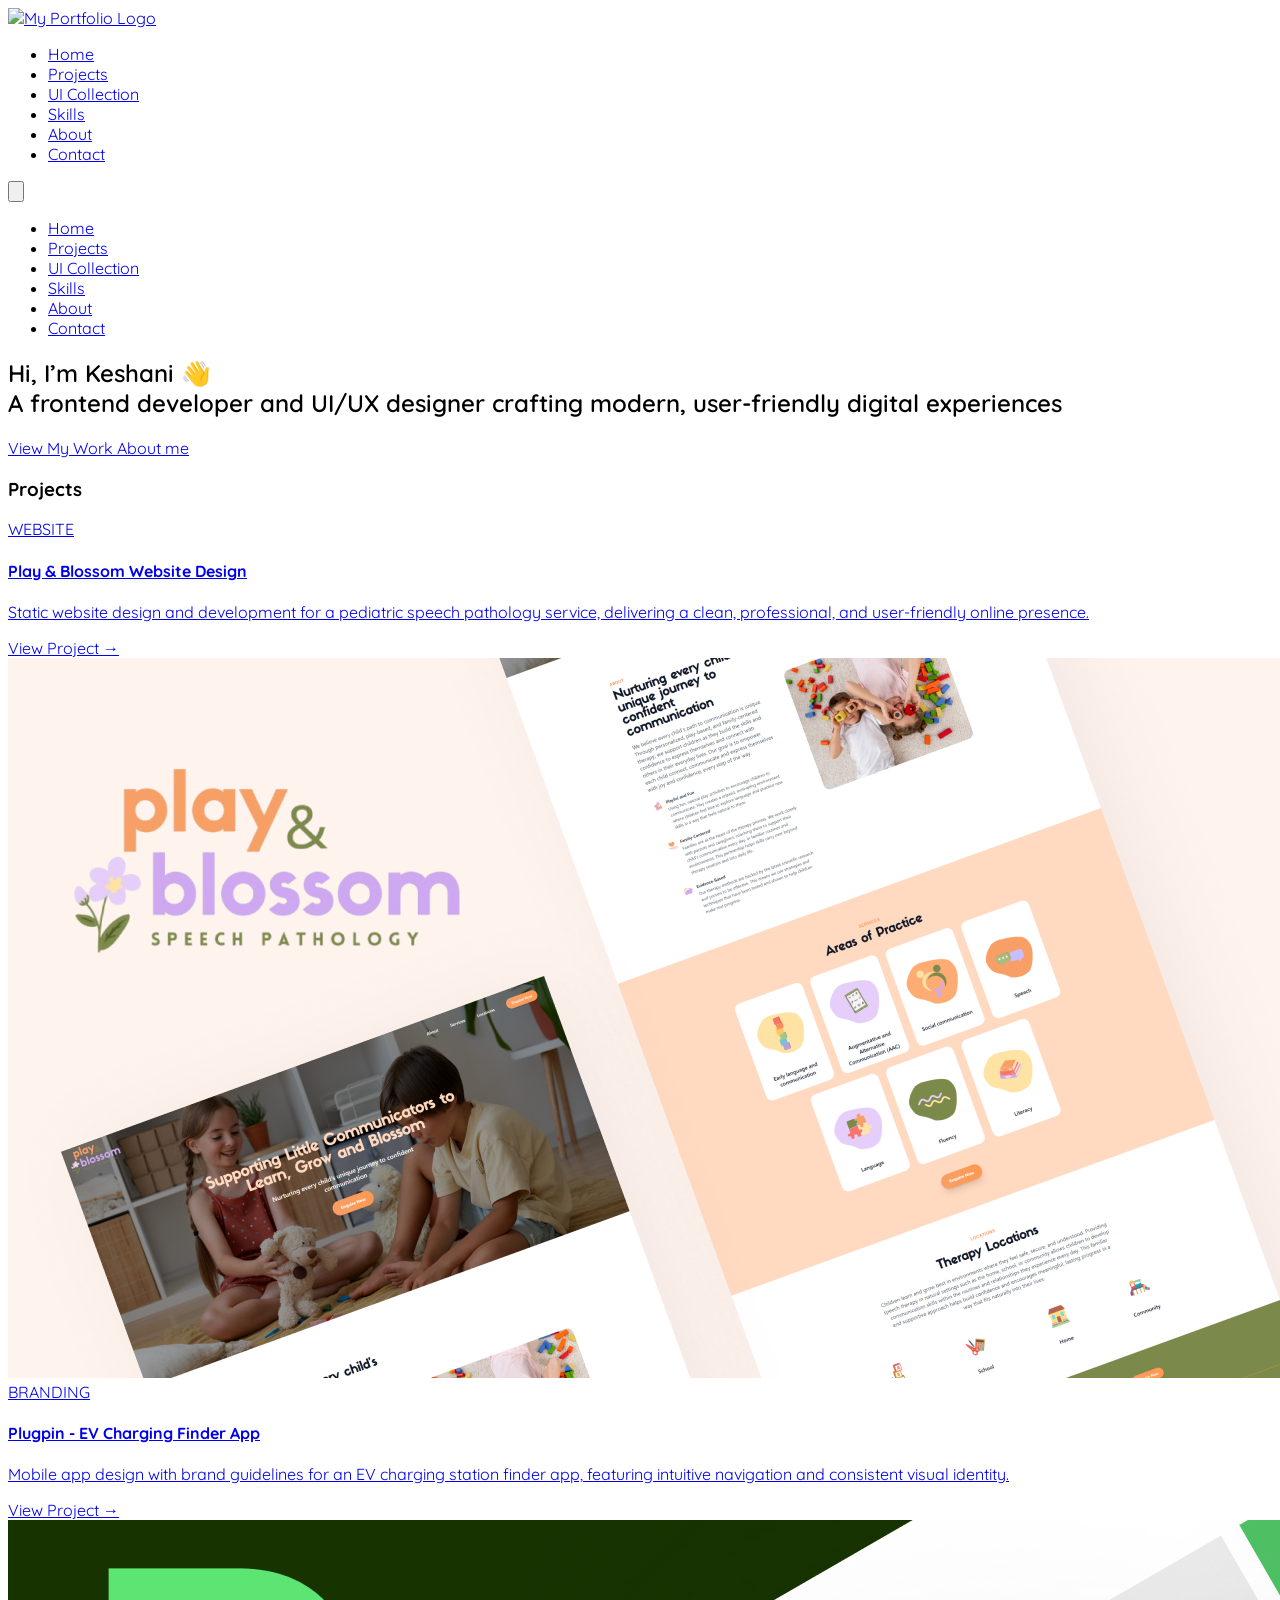
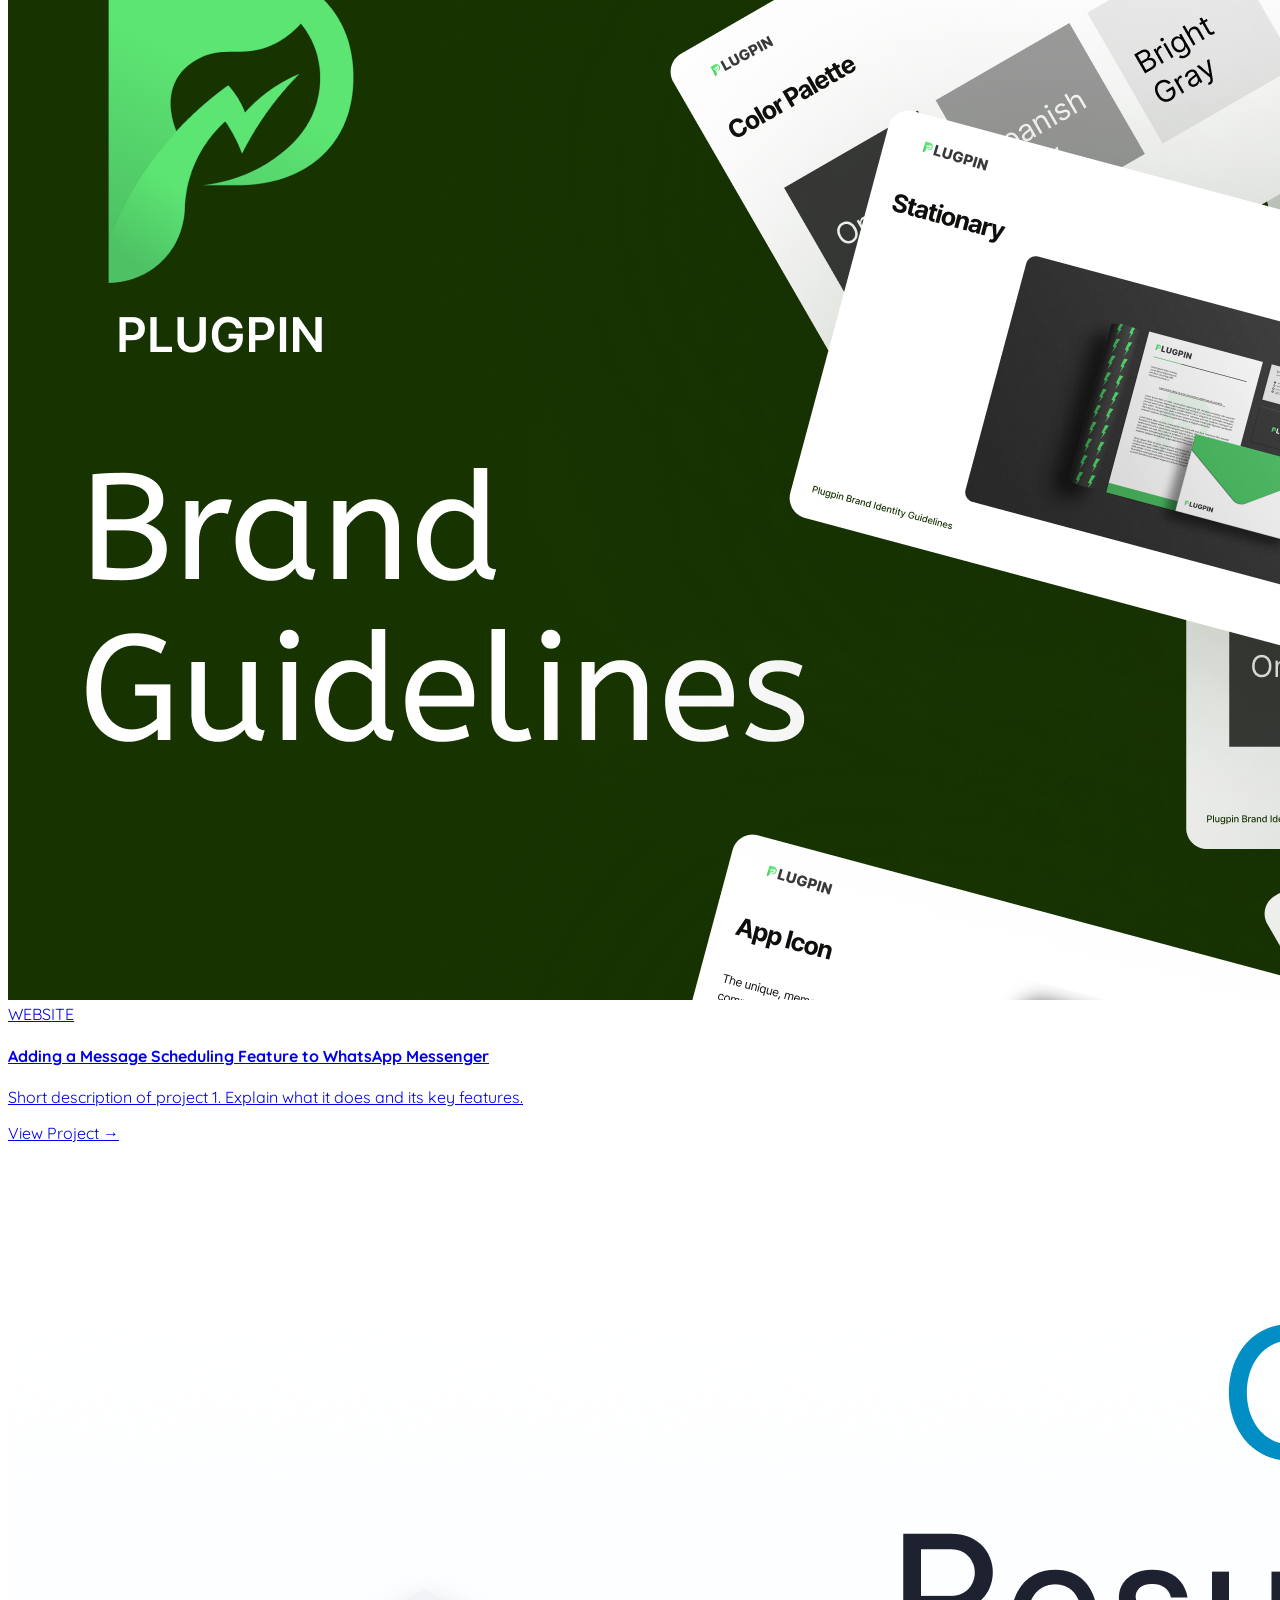
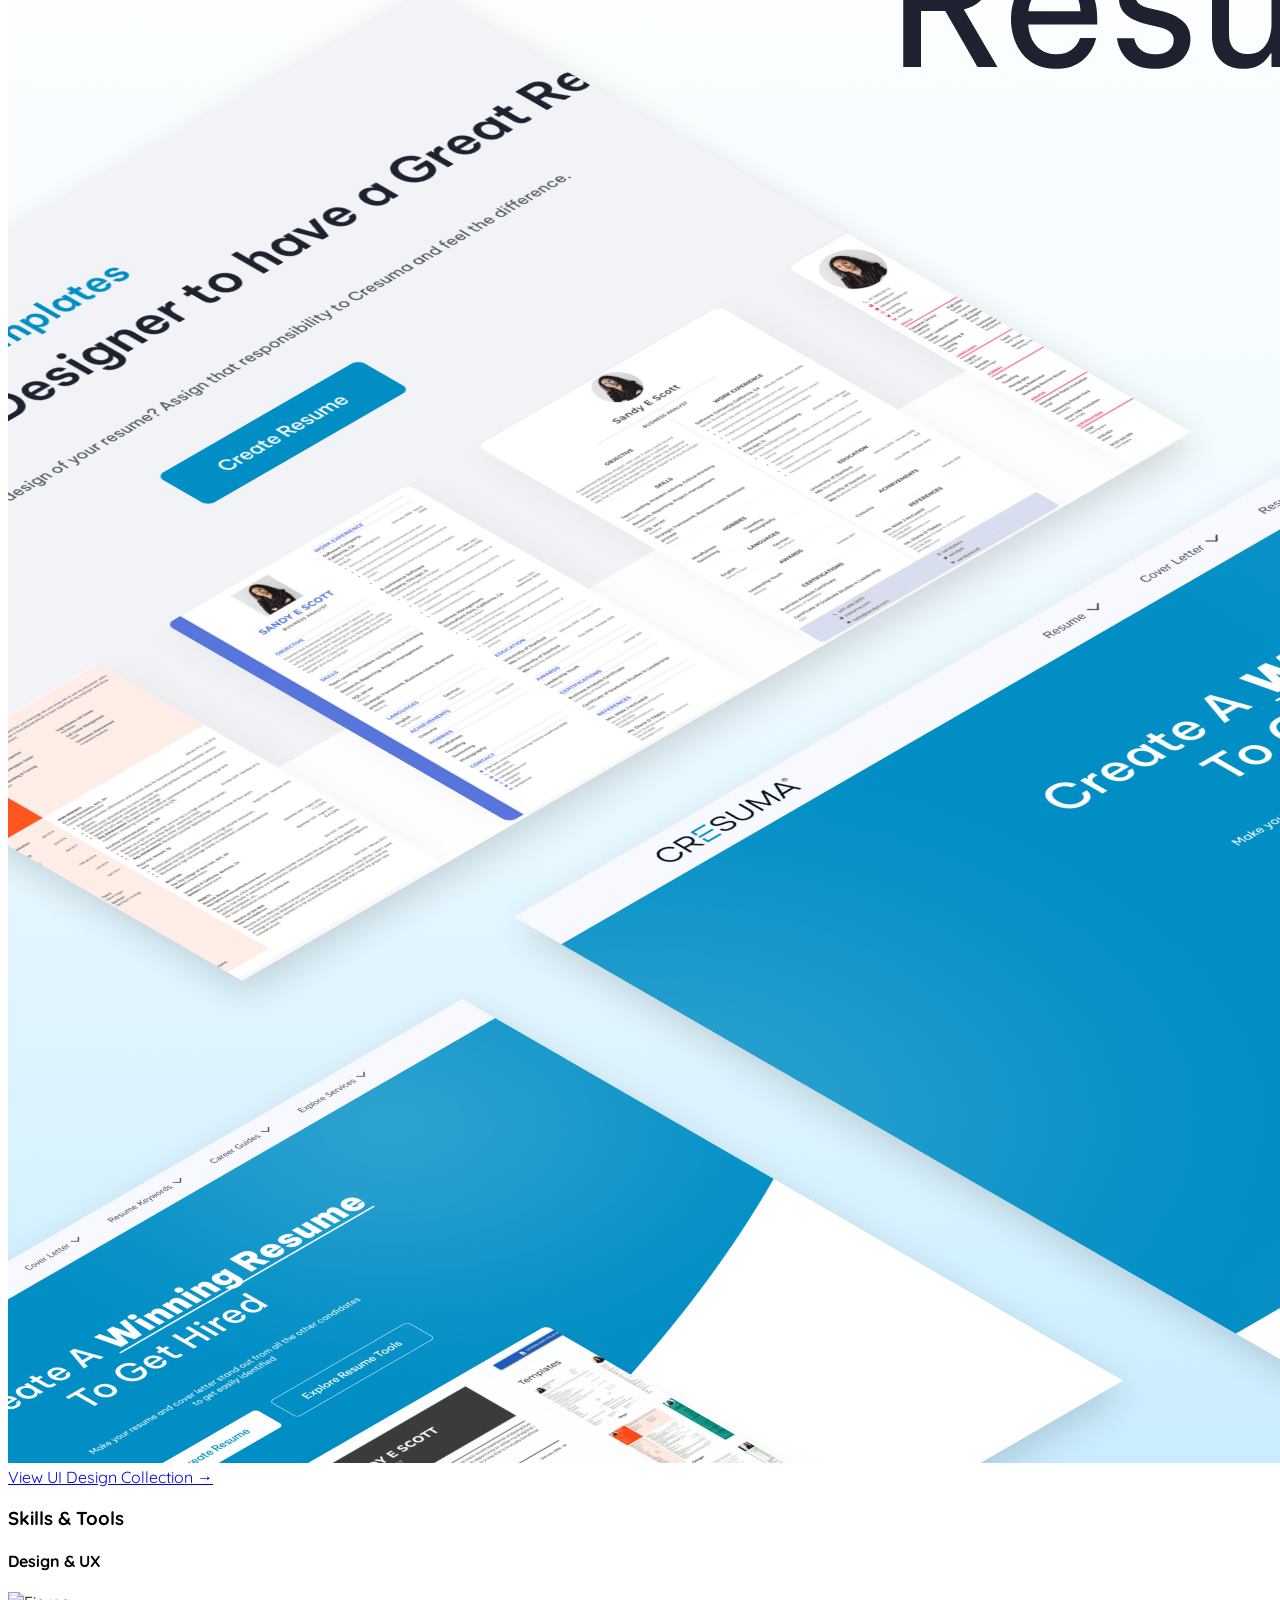
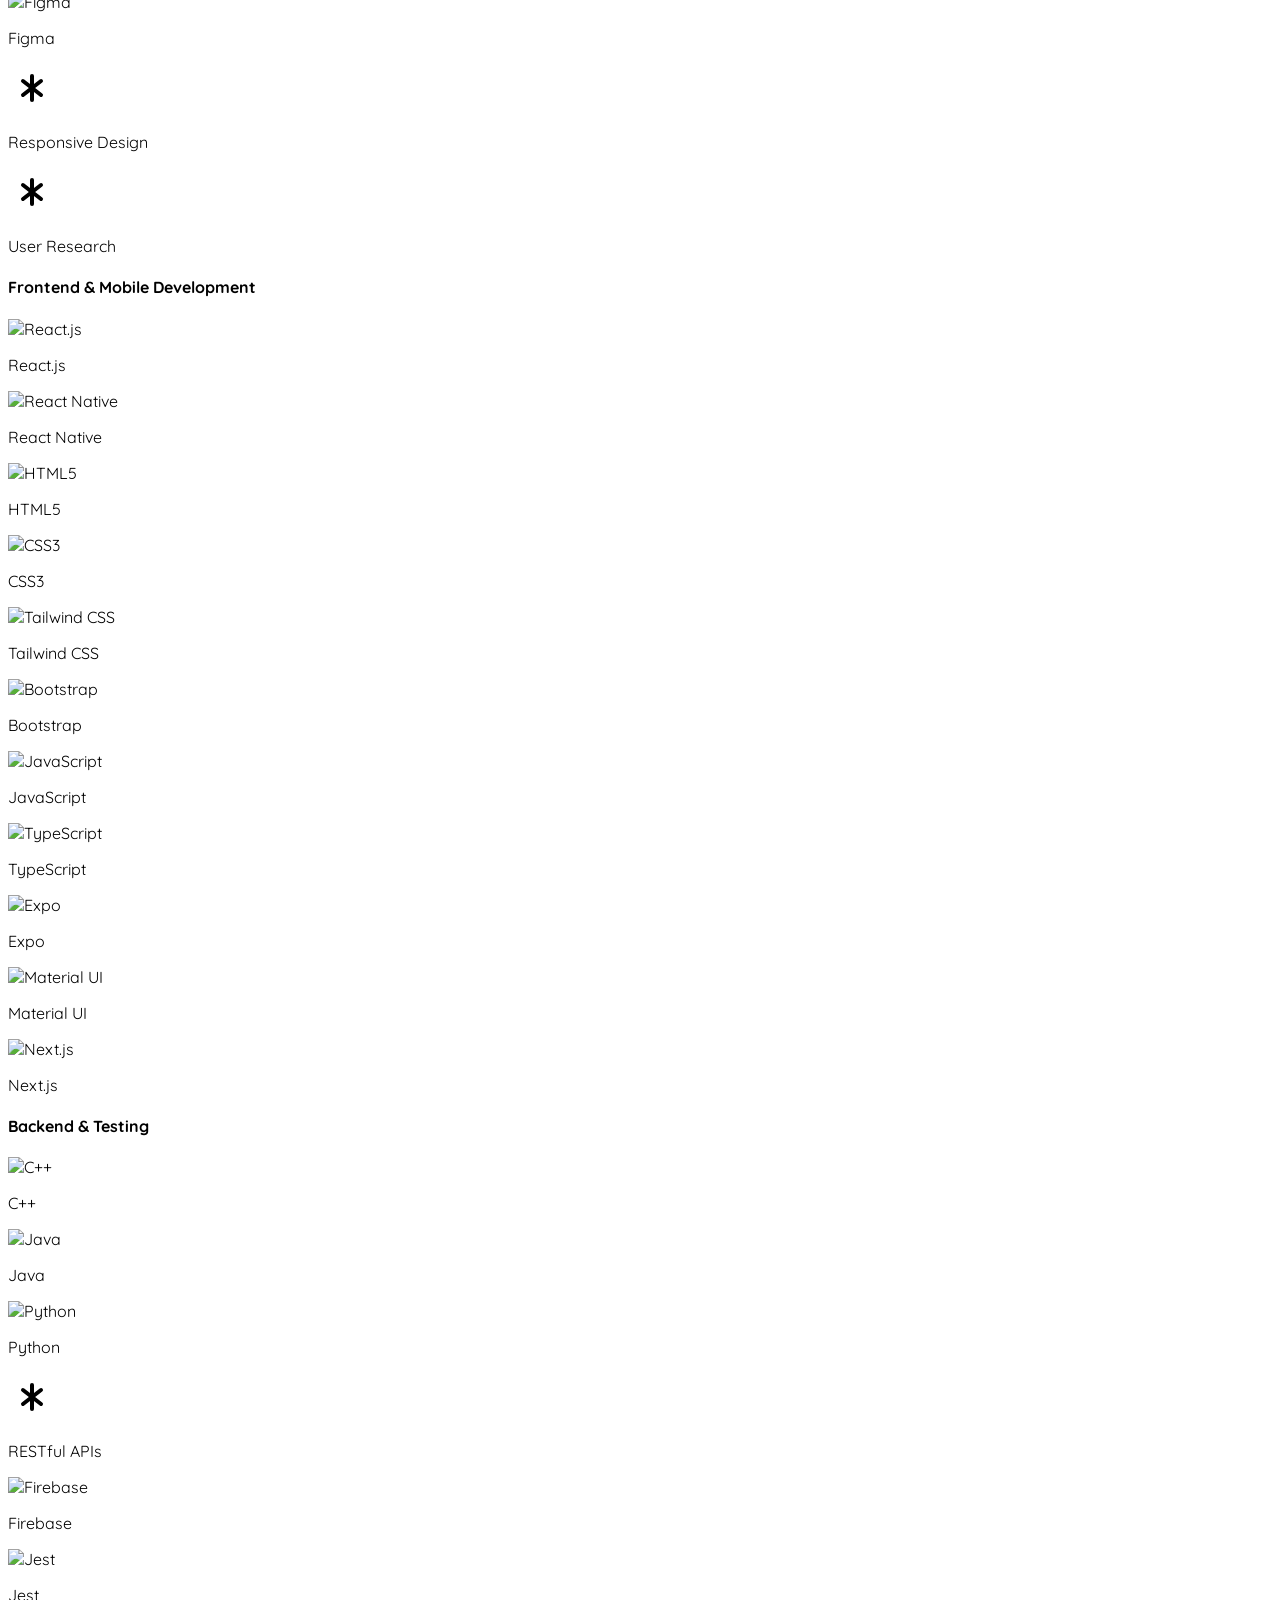
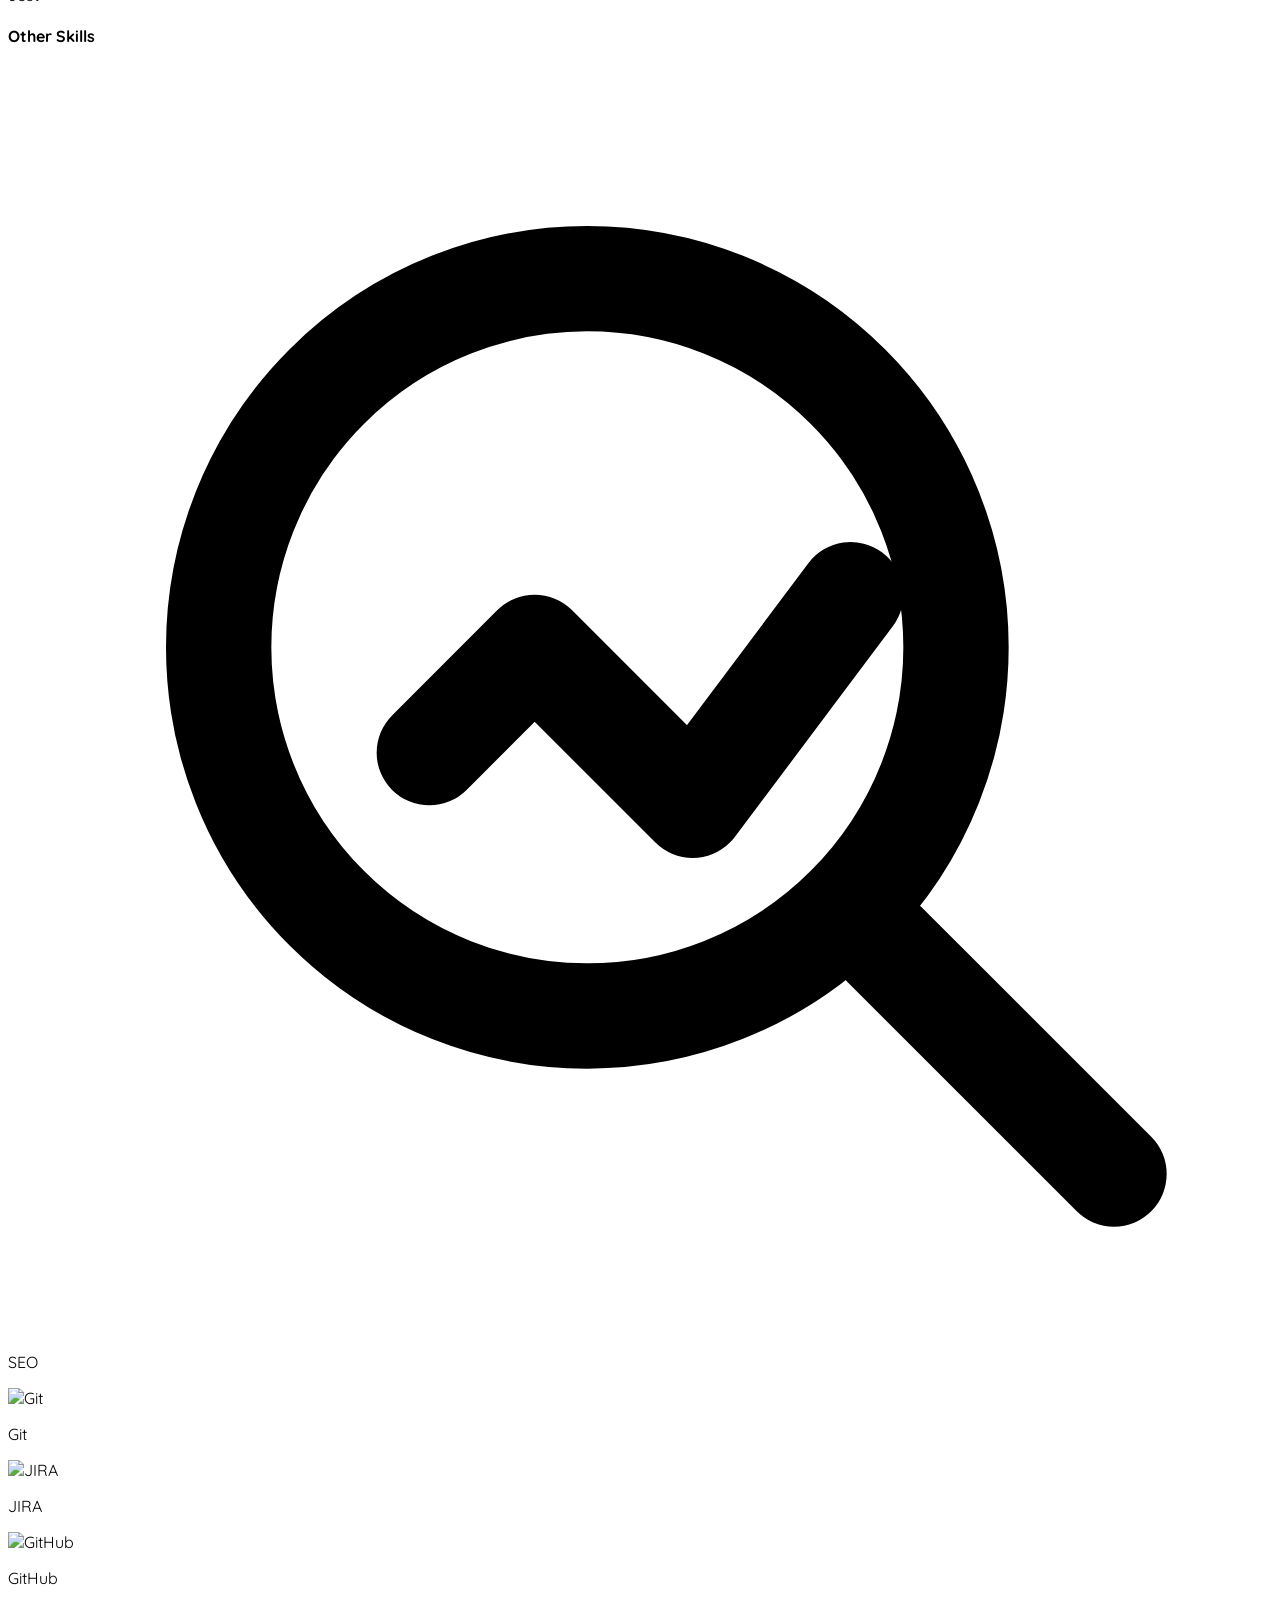
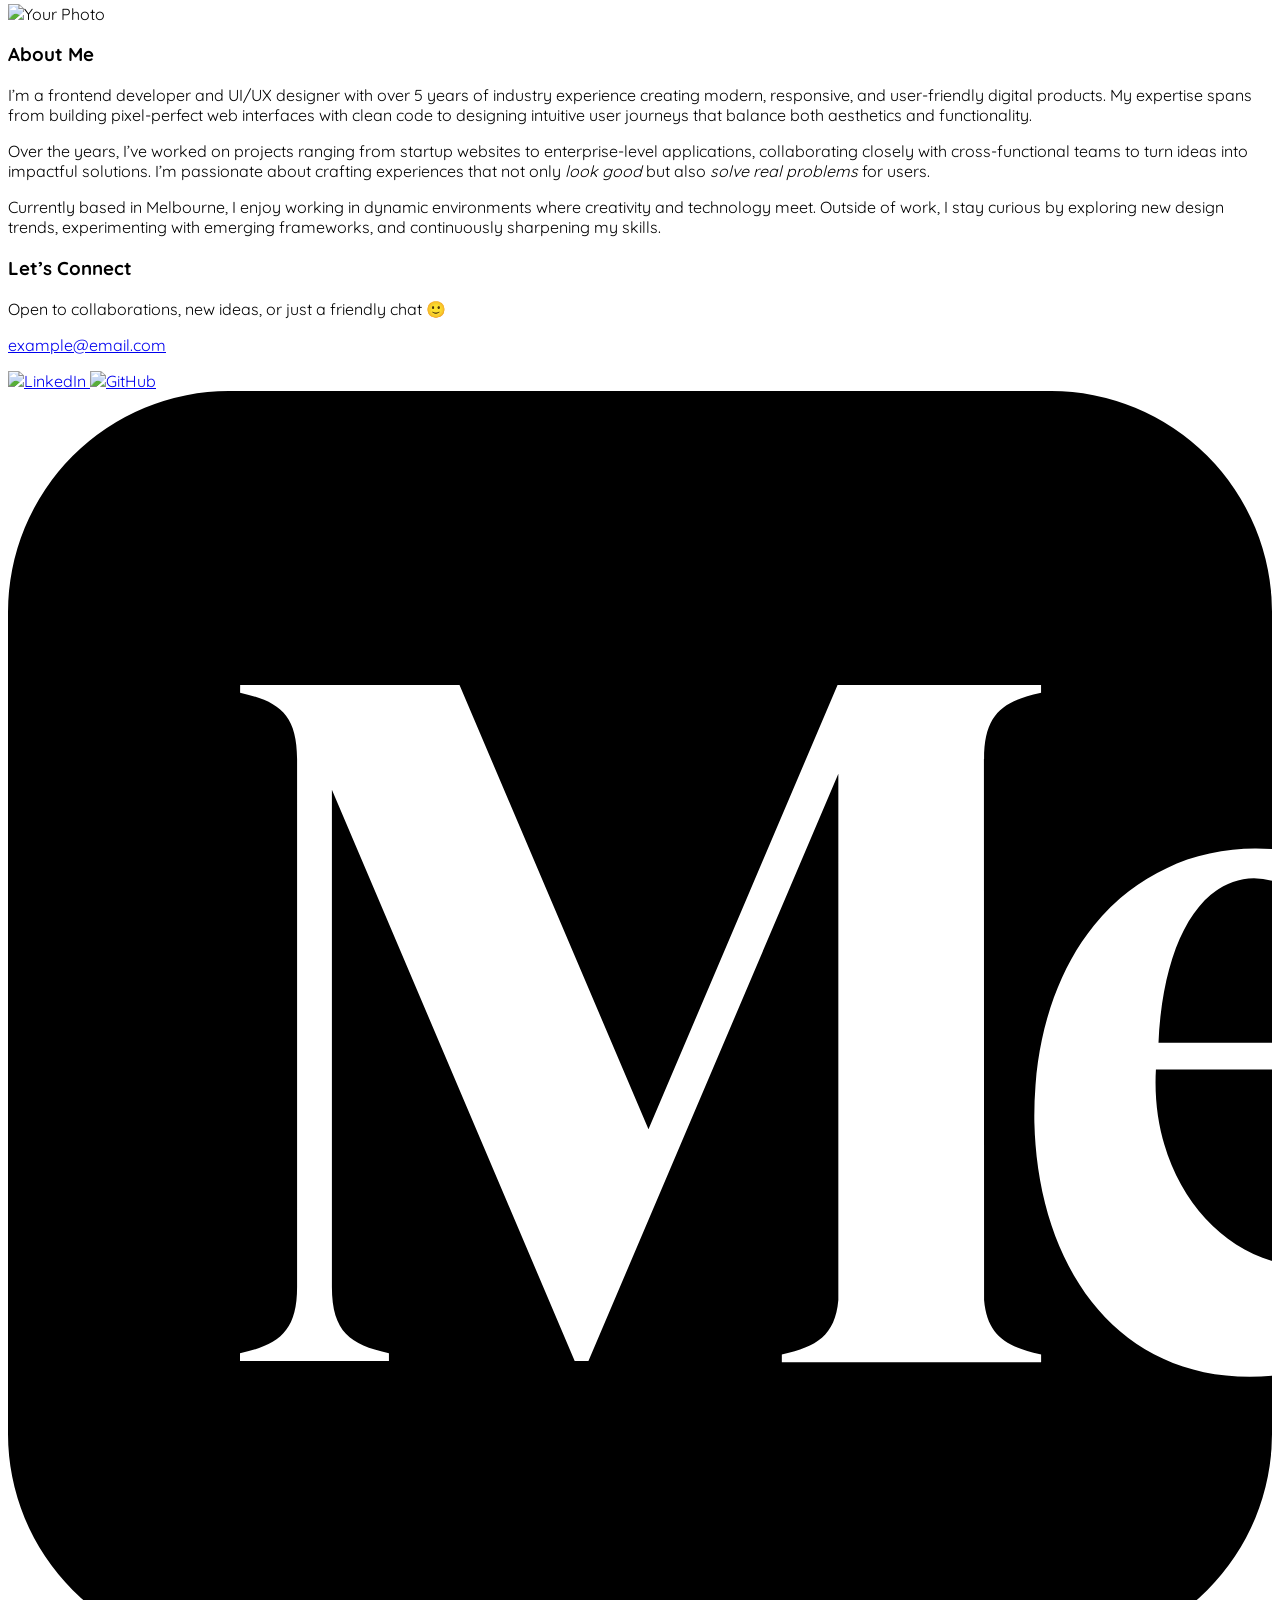
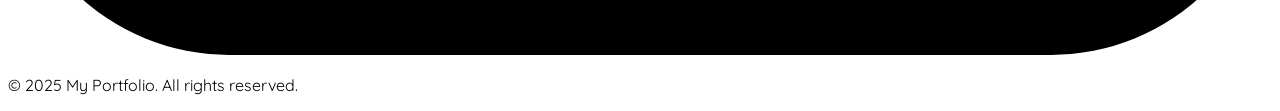
==== commit fd87696f: "added titles and descriptions for ui collection" ====
--- a/index.html
+++ b/index.html
@@ -8,7 +8,6 @@
   <link rel="icon" type="image/x-icon" href="./images/favicon.ico">
   <!-- Tailwind CSS CDN -->
   <script src="https://cdn.tailwindcss.com"></script>
-
   <!-- Custom CSS -->
   <link href="css/style.css" rel="stylesheet">
   <link rel="preconnect" href="https://fonts.googleapis.com">
@@ -77,7 +76,8 @@
             </div>
 
             <h4 class="font-semibold text-3xl mb-5">Play & Blossom Website Design</h4>
-            <p class="text-gray-600 mb-6 text-lg"> Static website design and development for a pediatric speech pathology service, delivering a clean, professional, and user-friendly online presence.</p>
+            <p class="text-gray-600 mb-6 text-lg"> Static website design and development for a pediatric speech
+              pathology service, delivering a clean, professional, and user-friendly online presence.</p>
             <span class="text-[#de0f66] font-medium hover:underline text-lg">View Project →</span>
           </div>
 
@@ -101,7 +101,8 @@
             </div>
 
             <h4 class="font-semibold text-3xl mb-5">Plugpin - EV Charging Finder App</h4>
-            <p class="text-gray-600 mb-6 text-lg">Mobile app design with brand guidelines for an EV charging station finder app, featuring intuitive navigation and consistent visual identity.</p>
+            <p class="text-gray-600 mb-6 text-lg">Mobile app design with brand guidelines for an EV charging station
+              finder app, featuring intuitive navigation and consistent visual identity.</p>
             <span class="text-[#de0f66] font-medium hover:underline text-lg">View Project →</span>
           </div>
 
@@ -135,39 +136,17 @@
           </div>
         </a>
 
-        <!-- Project Card 4 -->
-        <a href="project4.html"
-          class="bg-white rounded-xl overflow-hidden transition-transform transform hover:scale-105 hover:ring-1 hover:ring-[#de0f66] w-full max-w-4xl flex flex-col md:flex-row">
-
-          <!-- Project Info -->
-          <div class="p-8 flex-1 flex flex-col justify-center">
-            <!-- Project Type -->
-            <div
-              class="rounded-full border border-slate-300 py-2 px-4 text-center text-sm transition-all text-slate-600 w-fit mb-6">
-              WEBSITE
-            </div>
-
-            <h4 class="font-semibold text-3xl mb-5">Adding a Message Scheduling Feature to WhatsApp Messenger</h4>
-            <p class="text-gray-600 mb-6 text-lg">Short description of project 1. Explain what it does and its key
-              features.</p>
-            <span class="text-[#de0f66] font-medium hover:underline text-lg">View Project →</span>
-          </div>
-
-          <!-- Image -->
-          <div class="md:w-1/2 h-96 md:h-auto bg-gray-200">
-            <img src="./images/project 1/project image 1.png" alt="Project 1" class="w-full h-full object-cover">
-          </div>
-        </a>
+
 
       </div>
     </div>
 
-     <div class="text-center mt-12">
-  <a href="ui-collection.html"
-    class="inline-block rounded-full border border-[#de0f66] px-8 py-4 text-lg font-medium text-[#de0f66] hover:bg-[#de0f66] hover:text-white transition">
-    View UI Design Collection →
-  </a>
-</div>
+    <div class="text-center mt-12">
+      <a href="ui-collection.html"
+        class="inline-block rounded-full border border-[#de0f66] px-8 py-4 text-lg font-medium text-[#de0f66] hover:bg-[#de0f66] hover:text-white transition">
+        View UI Design Collection →
+      </a>
+    </div>
   </section>
 
 
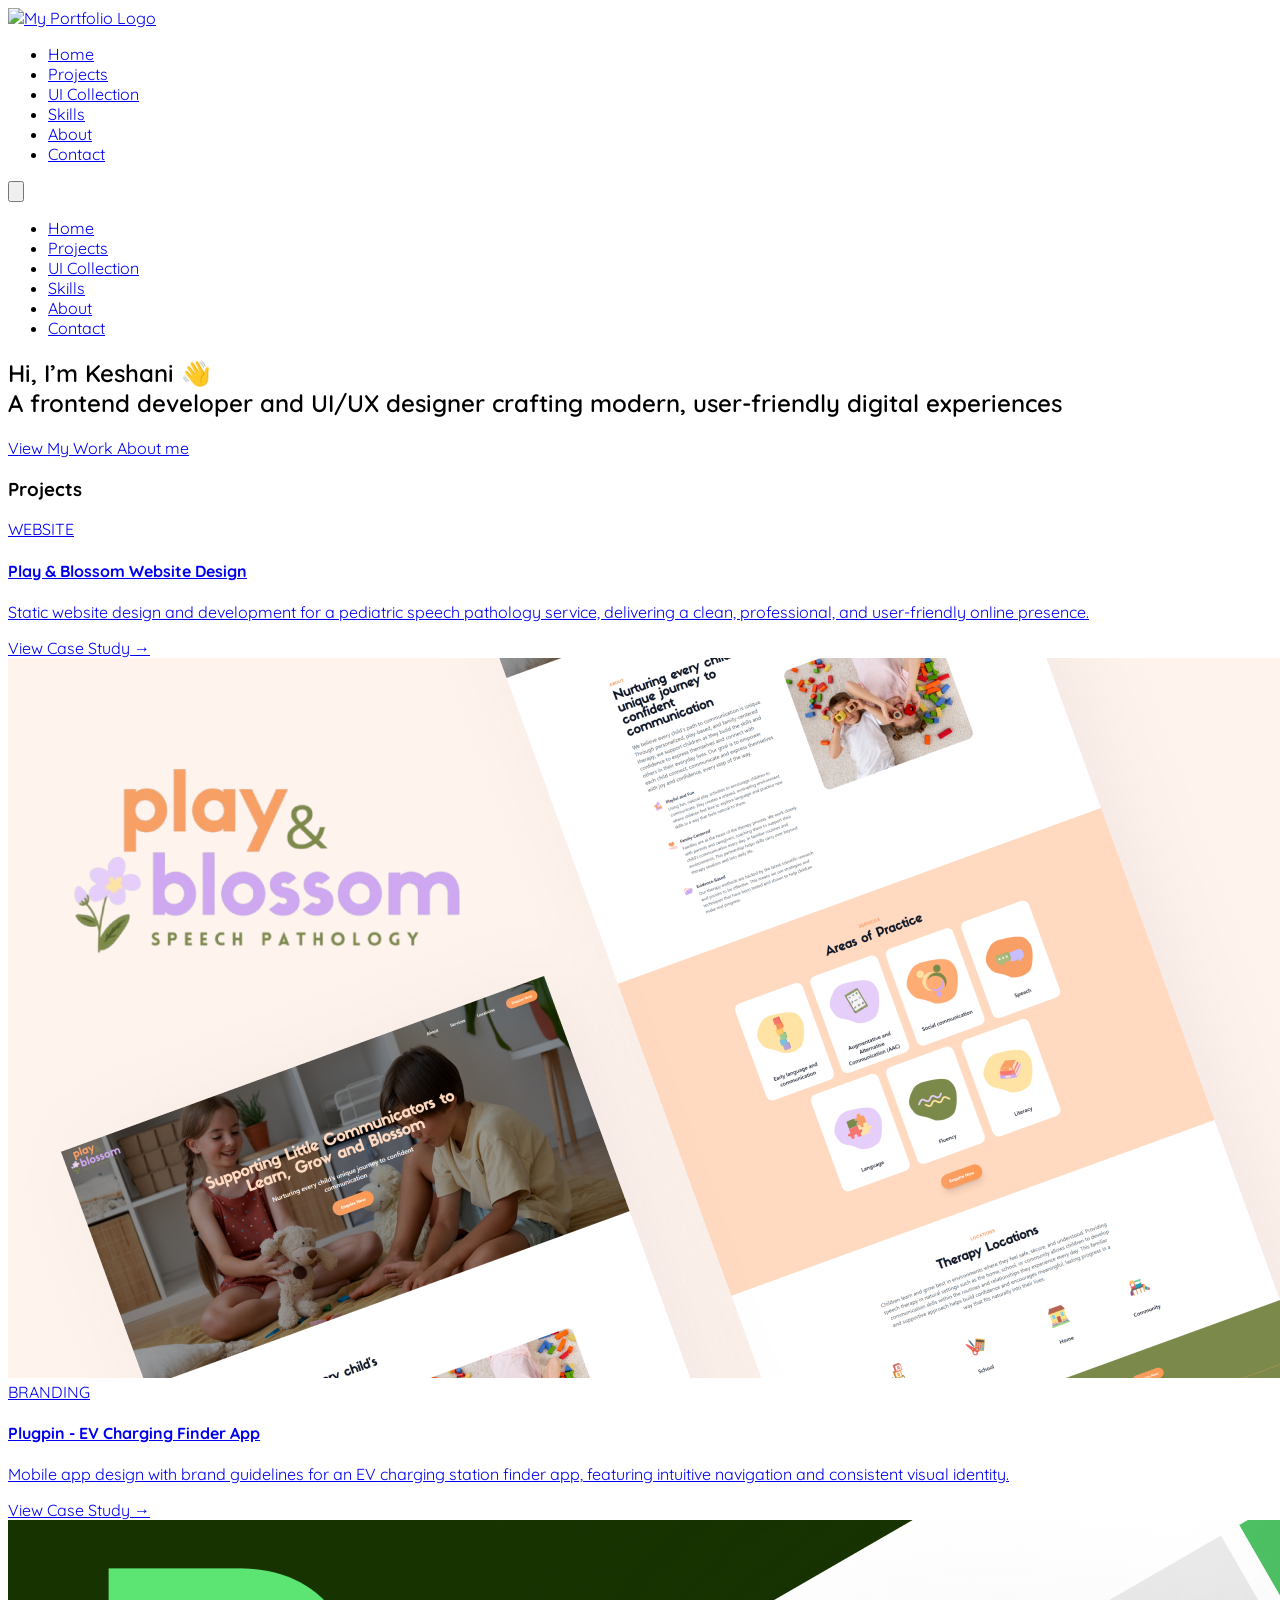
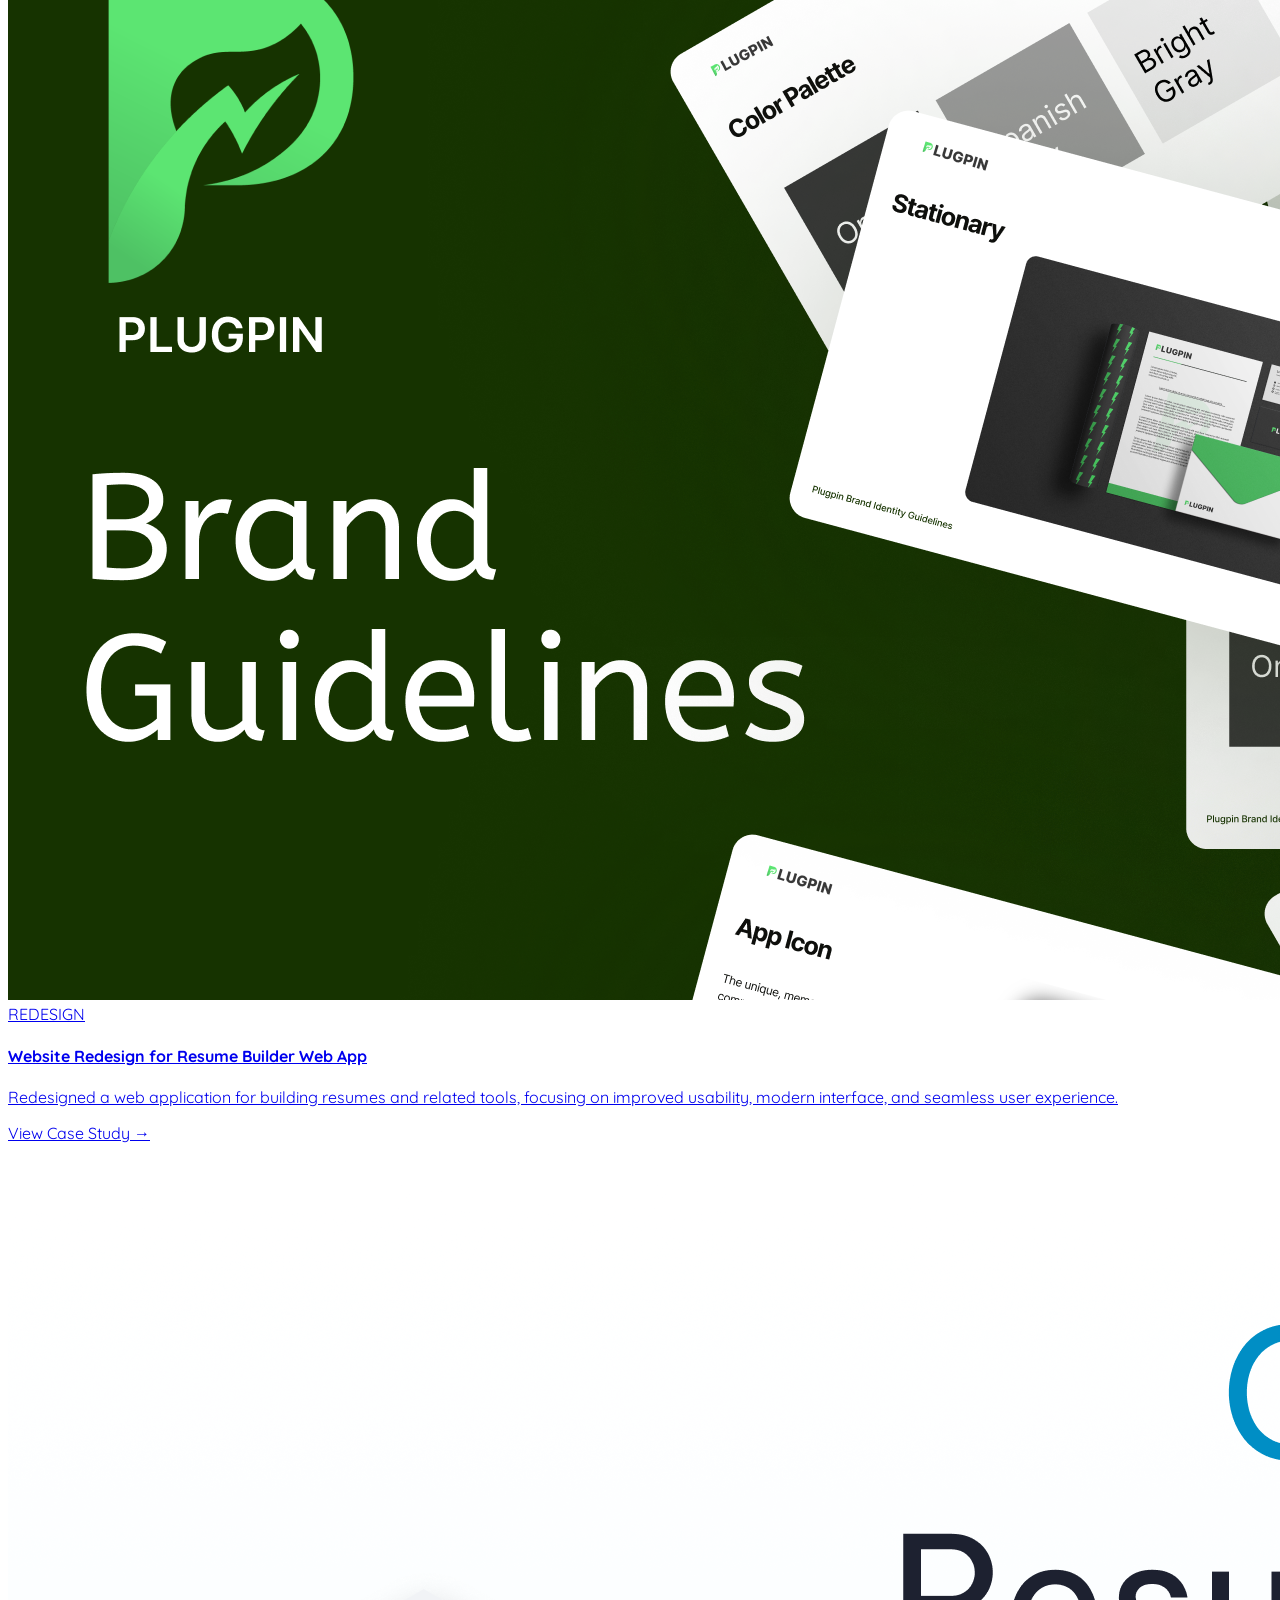
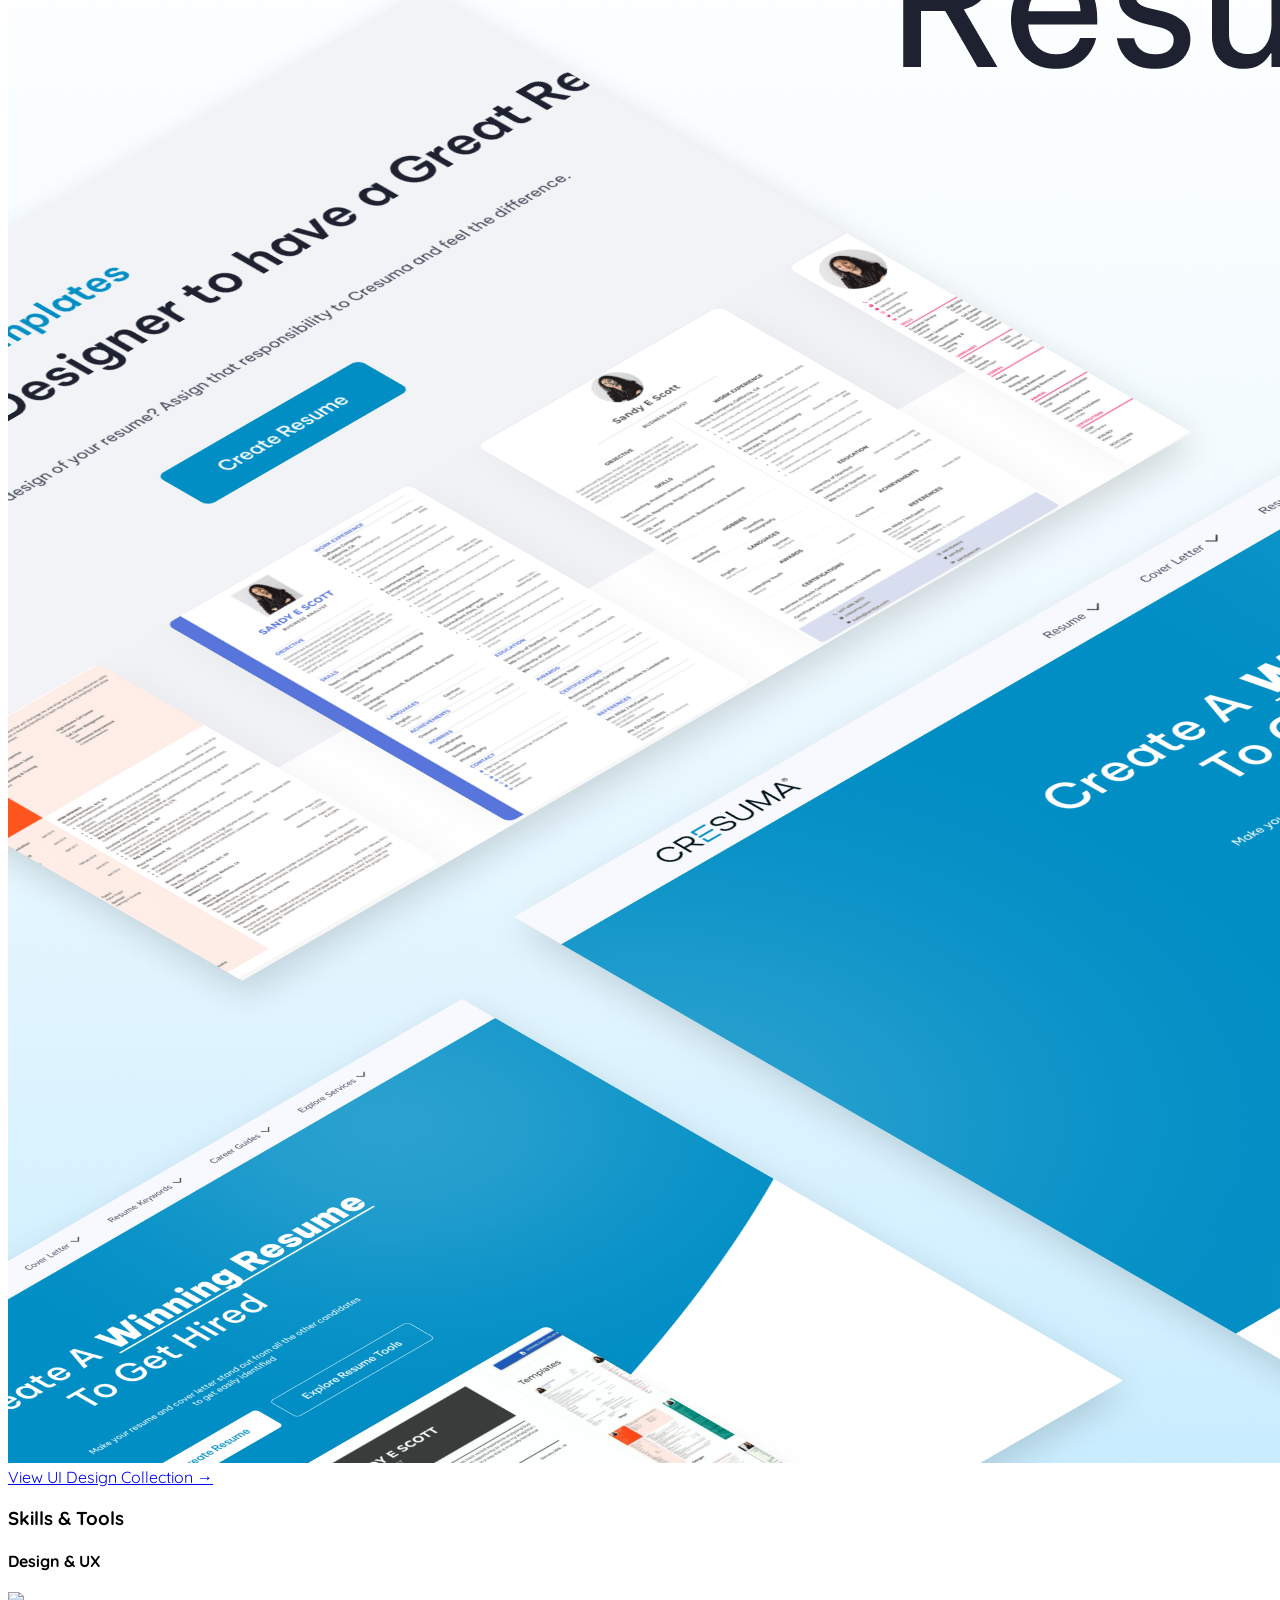
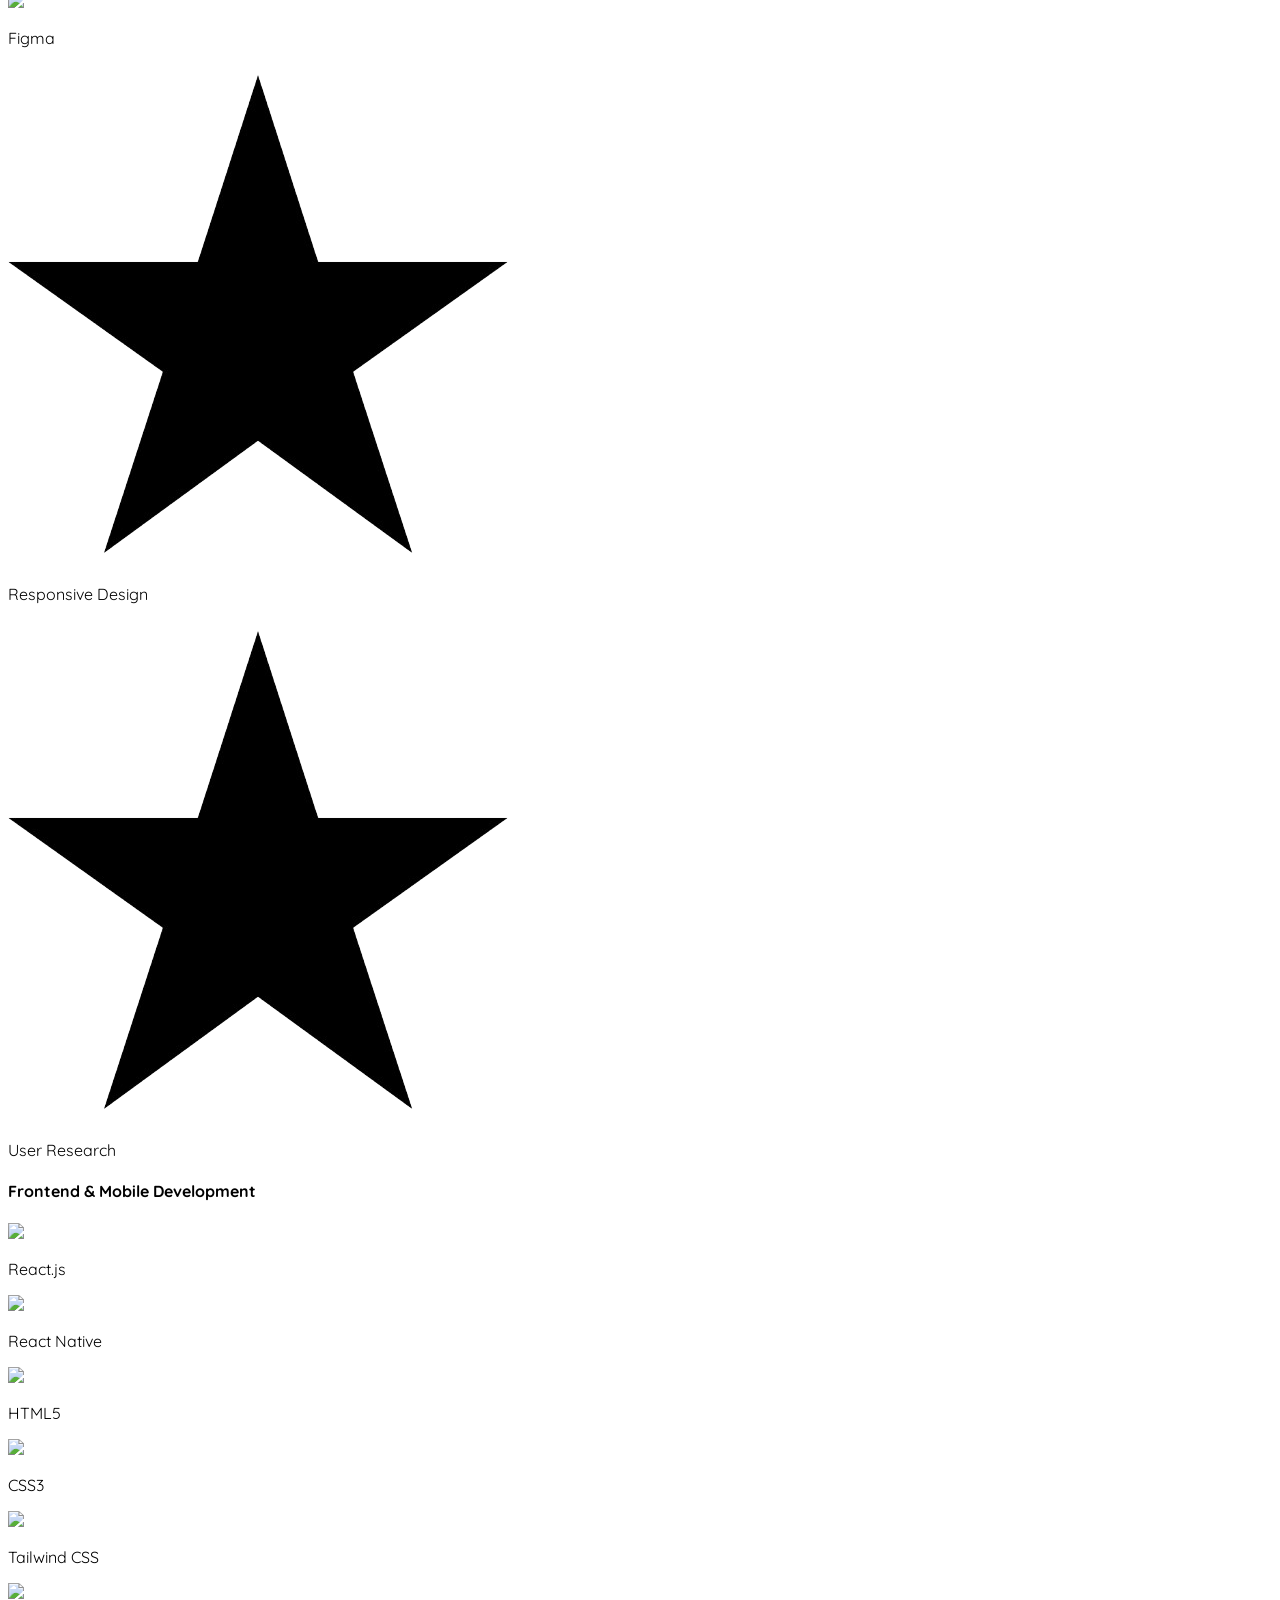
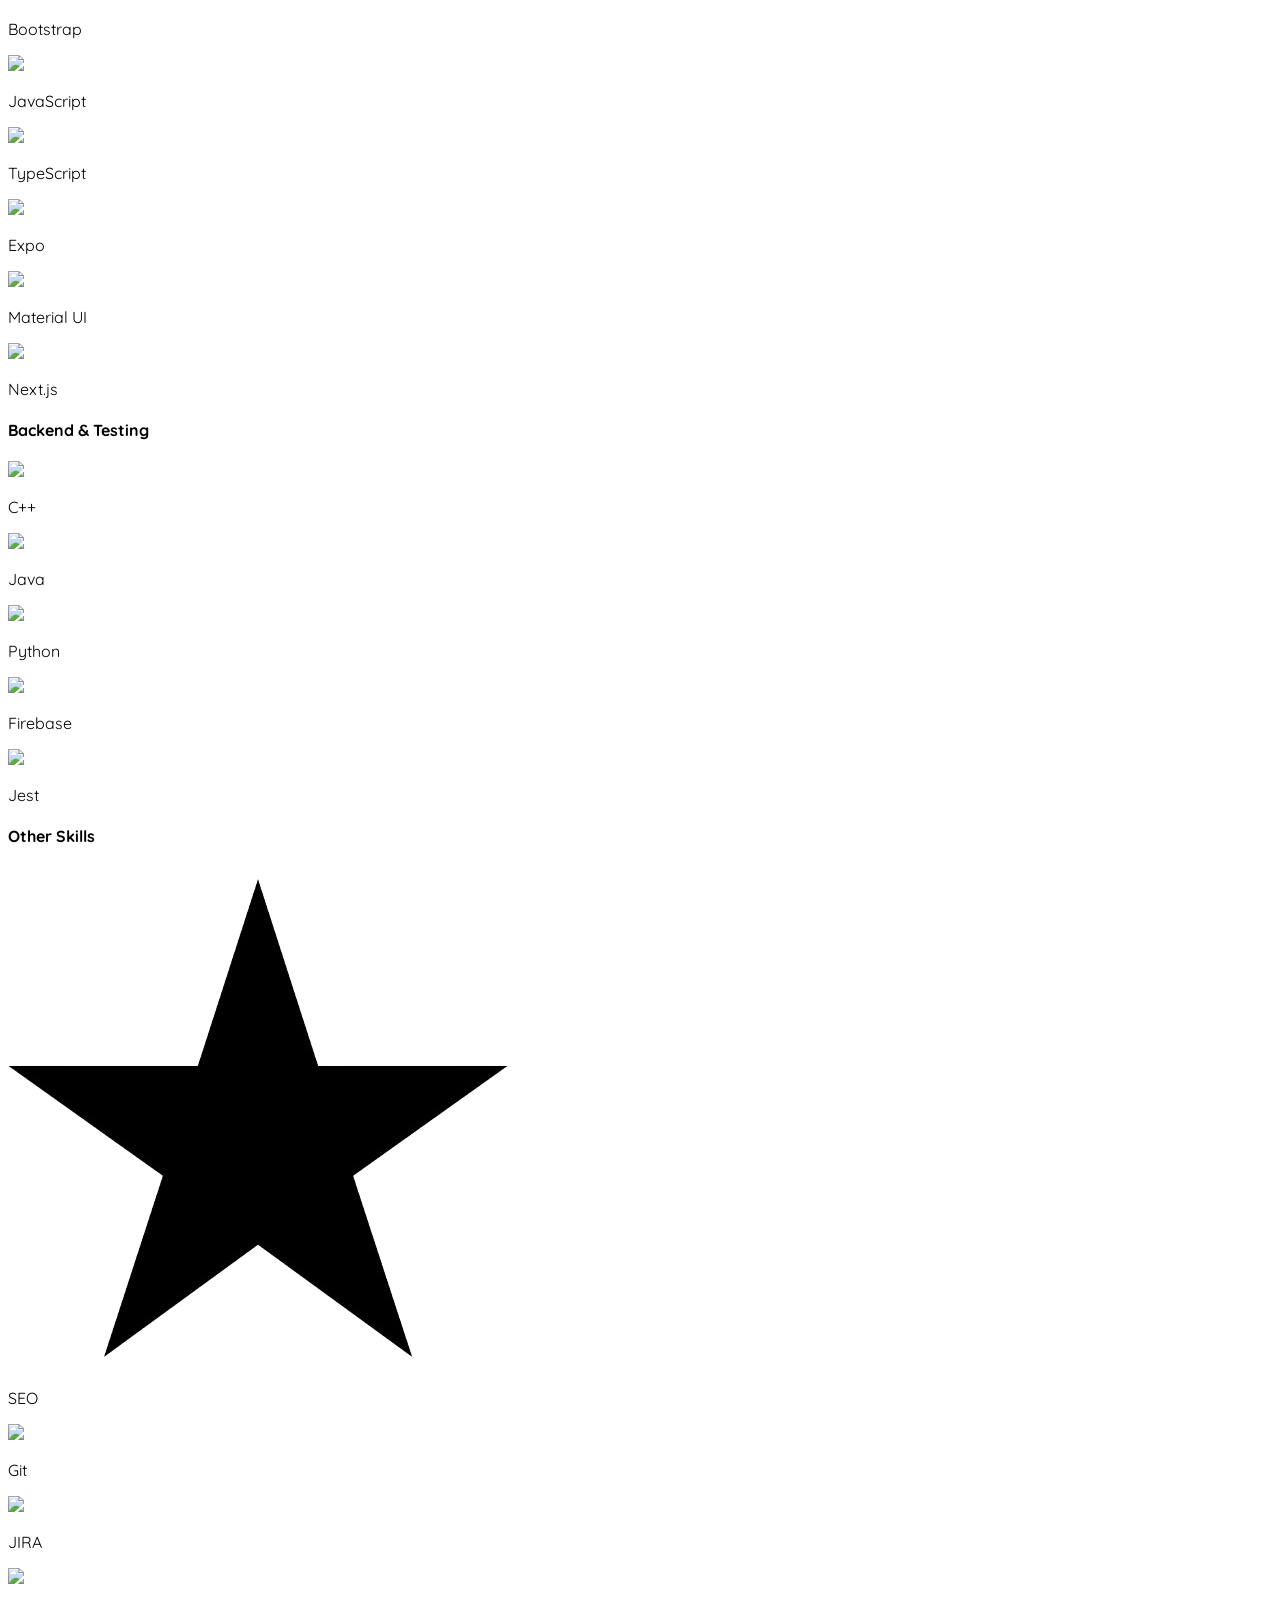
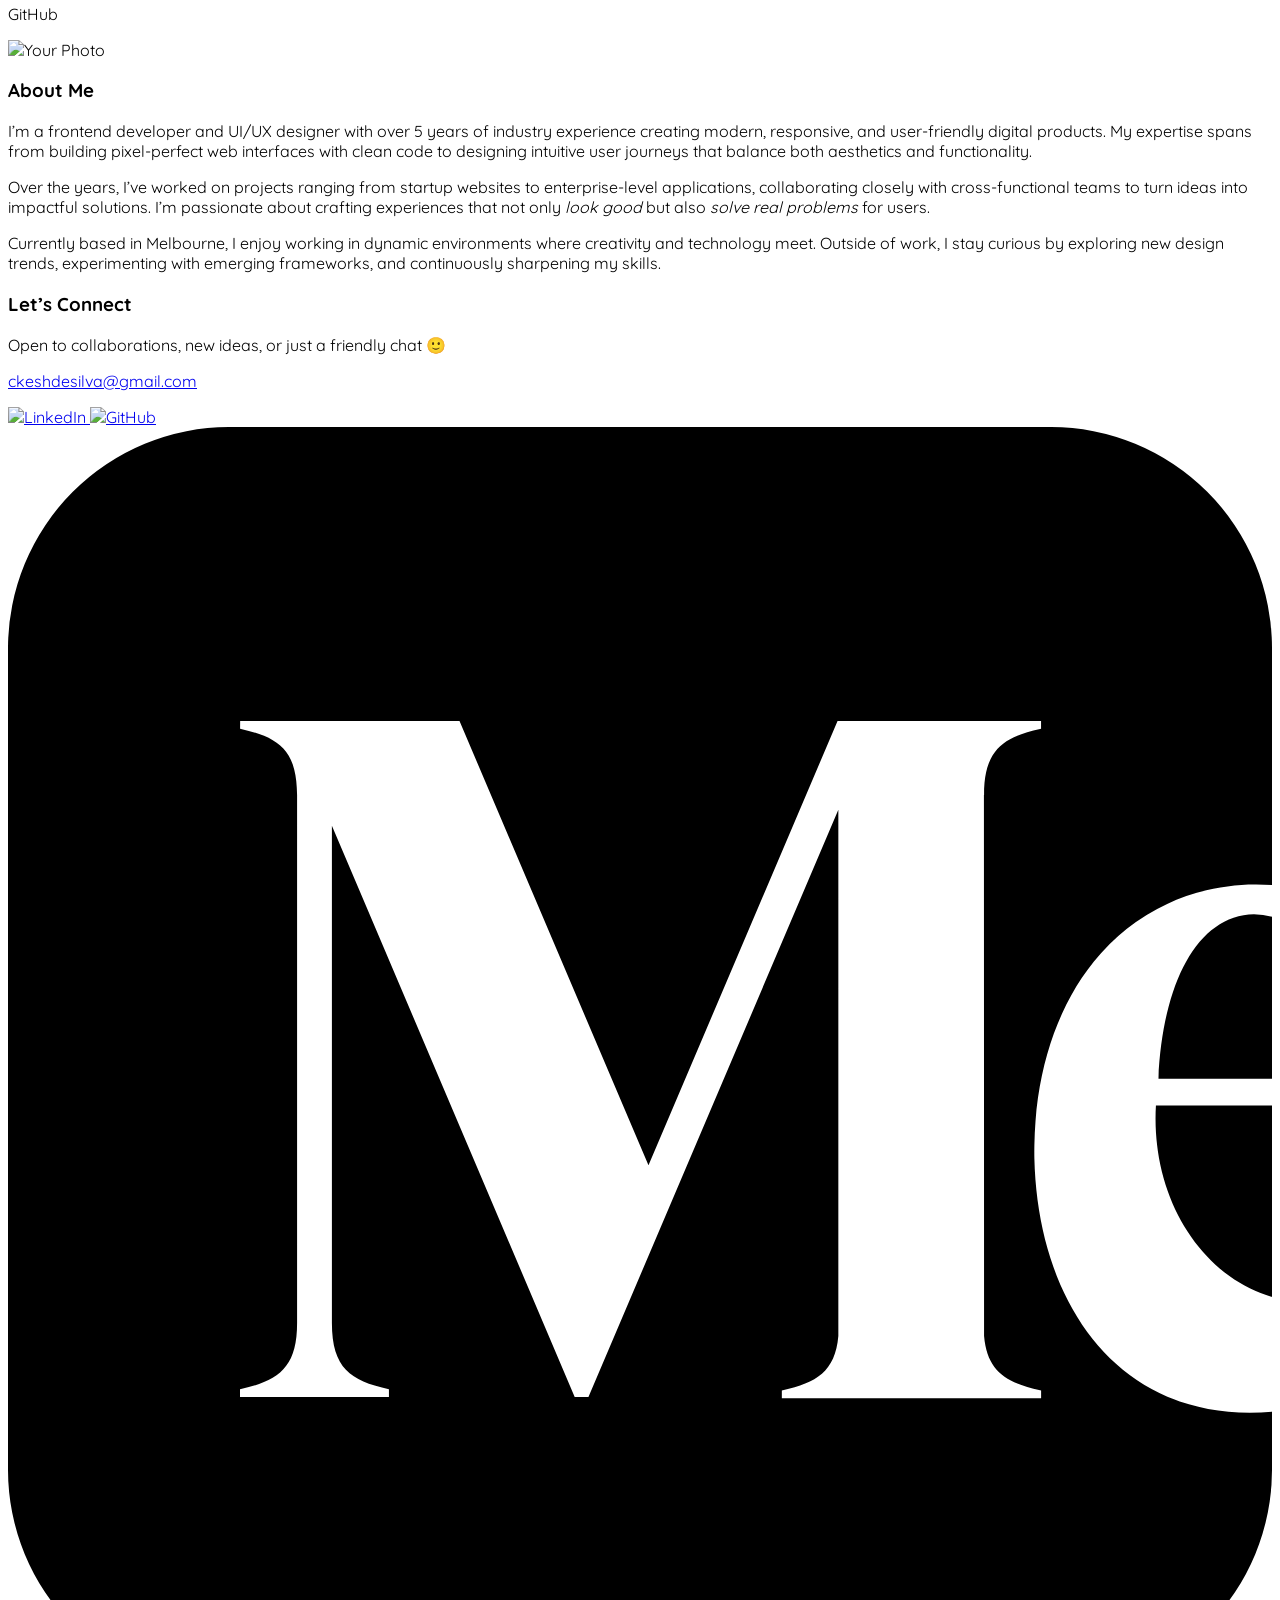
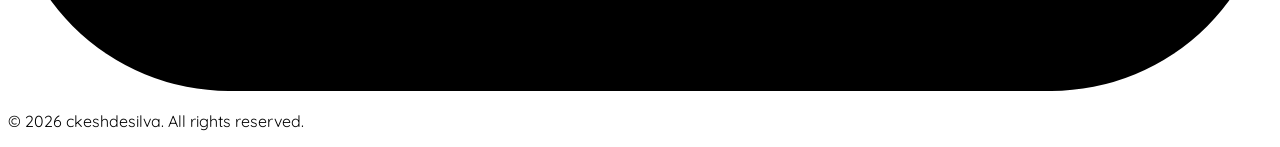
==== commit 9566b730: "added minor changes to home page" ====
--- a/index.html
+++ b/index.html
@@ -19,17 +19,117 @@
 
 <body class="bg-white text-gray-800">
 
+  <div id="navbar-placeholder"></div>
+
   <!-- Navbar -->
-  <div id="navbar-placeholder"></div>
-
+   <script>
+        fetch("components/navbar.html")
+            .then(response => response.text())
+            .then(data => {
+                document.getElementById("navbar-placeholder").innerHTML = data;
+
+                // --- Mobile menu toggle ---
+                const btn = document.getElementById('menu-btn');
+                const menu = document.getElementById('menu');
+
+                if (btn && menu) {
+                    btn.addEventListener('click', () => {
+                        menu.classList.toggle('hidden');
+                    });
+
+                    // Optional: close menu when a link is clicked
+                    const links = document.querySelectorAll('.mobile-link');
+                    links.forEach(link => {
+                        link.addEventListener('click', () => {
+                            menu.classList.add('hidden');
+                        });
+                    });
+                }
+            });
+    </script>
+
+  <!-- project card -->
   <script>
-    fetch("components/navbar.html")
-      .then(response => response.text())
+    fetch("components/project-card.json")
+      .then(response => response.json())
       .then(data => {
-        document.getElementById("navbar-placeholder").innerHTML = data;
+
+        const container = document.getElementById("projects-container");
+
+        data.forEach(project => {
+
+          const card = `
+      <a href="${project.link}"
+        class="bg-white rounded-xl overflow-hidden transition-transform transform hover:scale-105 hover:ring-1 hover:ring-[#de0f66] w-full max-w-4xl flex flex-col md:flex-row">
+
+        <div class="p-8 flex-1 flex flex-col justify-center">
+          <div class="rounded-full border border-slate-300 py-2 px-4 text-center text-sm text-slate-600 w-fit mb-6">
+            ${project.type}
+          </div>
+
+          <h4 class="font-semibold text-3xl mb-5">${project.title}</h4>
+
+          <p class="text-gray-600 mb-6 text-lg">
+            ${project.description}
+          </p>
+
+          <span class="text-[#de0f66] font-medium hover:underline text-lg">
+            View Case Study →
+          </span>
+        </div>
+
+        <div class="md:w-1/2 h-96 md:h-auto bg-white">
+          <img src="${project.image}" class="w-full h-full object-cover object-left">
+        </div>
+
+      </a>
+      `;
+          container.innerHTML += card;
+        });
       });
   </script>
 
+  <!-- Skills -->
+  <script>
+fetch("components/skills.json")
+  .then(response => response.json())
+  .then(data => {
+
+    const container = document.getElementById("skills-container");
+
+    data.forEach(category => {
+
+      let skillsHTML = "";
+
+      category.skills.forEach(skill => {
+
+        skillsHTML += `
+        <div class="flex flex-col items-center">
+          <div class="w-16 h-16 rounded-xl p-[1px] border border-gray-300 hover:p-[3px] hover:border-0 hover:bg-gradient-to-r hover:from-[#de0f66] hover:to-blue-600 transition-all duration-300">
+            <div class="w-full h-full flex items-center justify-center bg-white rounded-lg">
+              <img src="${skill.icon}" class="w-8 h-8">
+            </div>
+          </div>
+          <p class="mt-2 text-sm font-medium">${skill.name}</p>
+        </div>
+        `;
+
+      });
+
+      container.innerHTML += `
+      <div>
+        <h4 class="text-xl font-semibold mb-6">${category.category}</h4>
+        <div class="flex flex-wrap justify-center gap-6">
+          ${skillsHTML}
+        </div>
+      </div>
+      `;
+
+    });
+
+  })
+  .catch(error => console.error("Error loading skills:", error));
+</script>
 
 
   <!-- Hero Section -->
@@ -55,94 +155,15 @@
     </div>
   </section>
 
-
-
   <!-- Projects Section -->
   <section id="projects" class="py-20 bg-[#fcebf0]">
     <div class="container mx-auto px-6">
       <h3 class="text-3xl font-bold text-center mb-12">Projects</h3>
-      <div class="flex flex-col gap-8 items-center">
-
-        <!-- Project Card 1 -->
-        <a href="project1.html"
-          class="bg-white rounded-xl overflow-hidden transition-transform transform hover:scale-105 hover:ring-1 hover:ring-[#de0f66] w-full max-w-4xl flex flex-col md:flex-row">
-
-          <!-- Project Info -->
-          <div class="p-8 flex-1 flex flex-col justify-center">
-            <!-- Project Type -->
-            <div
-              class="rounded-full border border-slate-300 py-2 px-4 text-center text-sm transition-all text-slate-600 w-fit mb-6">
-              WEBSITE
-            </div>
-
-            <h4 class="font-semibold text-3xl mb-5">Play & Blossom Website Design</h4>
-            <p class="text-gray-600 mb-6 text-lg"> Static website design and development for a pediatric speech
-              pathology service, delivering a clean, professional, and user-friendly online presence.</p>
-            <span class="text-[#de0f66] font-medium hover:underline text-lg">View Project →</span>
-          </div>
-
-          <!-- Image -->
-          <div class="md:w-1/2 h-96 md:h-auto bg-white">
-            <img src="./images/project 1/Cover.png" alt="Project 1" class="w-full h-full object-cover object-left">
-          </div>
-        </a>
-
-
-        <!-- Project Card 2 -->
-        <a href="project2.html"
-          class="bg-white rounded-xl overflow-hidden transition-transform transform hover:scale-105 hover:ring-1 hover:ring-[#de0f66] w-full max-w-4xl flex flex-col md:flex-row">
-
-          <!-- Project Info -->
-          <div class="p-8 flex-1 flex flex-col justify-center">
-            <!-- Project Type -->
-            <div
-              class="rounded-full border border-slate-300 py-2 px-4 text-center text-sm transition-all text-slate-600 w-fit mb-6">
-              BRANDING
-            </div>
-
-            <h4 class="font-semibold text-3xl mb-5">Plugpin - EV Charging Finder App</h4>
-            <p class="text-gray-600 mb-6 text-lg">Mobile app design with brand guidelines for an EV charging station
-              finder app, featuring intuitive navigation and consistent visual identity.</p>
-            <span class="text-[#de0f66] font-medium hover:underline text-lg">View Project →</span>
-          </div>
-
-          <!-- Image -->
-          <div class="md:w-1/2 h-96 md:h-auto bg-white">
-            <img src="./images/project2/Cover.png" alt="Project 1" class="w-full h-full object-cover object-left">
-          </div>
-        </a>
-
-        <!-- Project Card 3 -->
-        <a href="project3.html"
-          class="bg-white rounded-xl overflow-hidden transition-transform transform hover:scale-105 hover:ring-1 hover:ring-[#de0f66] w-full max-w-4xl flex flex-col md:flex-row">
-
-          <!-- Project Info -->
-          <div class="p-8 flex-1 flex flex-col justify-center">
-            <!-- Project Type -->
-            <div
-              class="rounded-full border border-slate-300 py-2 px-4 text-center text-sm transition-all text-slate-600 w-fit mb-6">
-              WEBSITE
-            </div>
-
-            <h4 class="font-semibold text-3xl mb-5">Adding a Message Scheduling Feature to WhatsApp Messenger</h4>
-            <p class="text-gray-600 mb-6 text-lg">Short description of project 1. Explain what it does and its key
-              features.</p>
-            <span class="text-[#de0f66] font-medium hover:underline text-lg">View Project →</span>
-          </div>
-
-          <!-- Image -->
-          <div class="md:w-1/2 h-96 md:h-auto bg-gray-200">
-            <img src="./images/project3/Cover.png" alt="Project 3" class="w-full h-full object-cover">
-          </div>
-        </a>
-
-
-
-      </div>
+      <div id="projects-container" class="flex flex-col gap-8 items-center"></div>
     </div>
 
     <div class="text-center mt-12">
-      <a href="ui-collection.html"
+      <a href="./ui_collection.html"
         class="inline-block rounded-full border border-[#de0f66] px-8 py-4 text-lg font-medium text-[#de0f66] hover:bg-[#de0f66] hover:text-white transition">
         View UI Design Collection →
       </a>
@@ -150,308 +171,14 @@
   </section>
 
 
-
-
-
   <!-- Skills Section -->
   <section id="skills" class="py-20 bg-white">
     <div class="container mx-auto px-6 text-center">
+
       <h3 class="text-3xl font-bold mb-12">Skills & Tools</h3>
 
-      <div class="grid grid-cols-1 md:grid-cols-2 gap-12">
-
-        <!-- Design & UX -->
-        <div>
-          <h4 class="text-xl font-semibold mb-6">Design & UX</h4>
-          <div class="flex flex-wrap justify-center gap-6">
-            <div class="flex flex-col items-center">
-              <div
-                class="w-16 h-16 rounded-xl p-[1px] border border-gray-300 hover:p-[3px] hover:border-0 hover:bg-gradient-to-r hover:from-[#de0f66] hover:to-blue-600 transition-all duration-300">
-                <div class="w-full h-full flex items-center justify-center bg-white rounded-lg">
-                  <img src="https://cdn.jsdelivr.net/gh/devicons/devicon@latest/icons/figma/figma-original.svg"
-                    alt="Figma" class="w-8 h-8 transition-transform duration-300 hover:scale-110" />
-                </div>
-              </div>
-              <p class="mt-2 text-sm font-medium">Figma</p>
-            </div>
-            <div class="flex flex-col items-center">
-              <div
-                class="w-16 h-16 rounded-xl p-[1px] border border-gray-300 hover:p-[3px] hover:border-0 hover:bg-gradient-to-r hover:from-[#de0f66] hover:to-blue-600 transition-all duration-300">
-                <div class="w-full h-full flex items-center justify-center bg-white rounded-lg">
-                  <svg xmlns="http://www.w3.org/2000/svg" viewBox="0 0 24 24" fill="none" stroke="currentColor"
-                    stroke-width="2" stroke-linecap="round" stroke-linejoin="round" width="48" height="48">
-                    <line x1="12" y1="6" x2="12" y2="18" />
-                    <line x1="7.5" y1="8.5" x2="16.5" y2="15.5" />
-                    <line x1="7.5" y1="15.5" x2="16.5" y2="8.5" />
-                  </svg>
-                </div>
-              </div>
-              <p class="mt-2 text-sm font-medium">Responsive Design</p>
-            </div>
-            <div class="flex flex-col items-center">
-              <div
-                class="w-16 h-16 rounded-xl p-[1px] border border-gray-300 hover:p-[3px] hover:border-0 hover:bg-gradient-to-r hover:from-[#de0f66] hover:to-blue-600 transition-all duration-300">
-                <div class="w-full h-full flex items-center justify-center bg-white rounded-lg">
-                  <svg xmlns="http://www.w3.org/2000/svg" viewBox="0 0 24 24" fill="none" stroke="currentColor"
-                    stroke-width="2" stroke-linecap="round" stroke-linejoin="round" width="48" height="48">
-                    <line x1="12" y1="6" x2="12" y2="18" />
-                    <line x1="7.5" y1="8.5" x2="16.5" y2="15.5" />
-                    <line x1="7.5" y1="15.5" x2="16.5" y2="8.5" />
-                  </svg>
-                </div>
-              </div>
-              <p class="mt-2 text-sm font-medium">User Research</p>
-            </div>
-          </div>
-        </div>
-
-        <!-- Frontend & Mobile Development -->
-        <div>
-          <h4 class="text-xl font-semibold mb-6">Frontend & Mobile Development</h4>
-          <div class="flex flex-wrap justify-center gap-6">
-            <div class="flex flex-col items-center">
-              <div
-                class="w-16 h-16 rounded-xl p-[1px] border border-gray-300 hover:p-[3px] hover:border-0 hover:bg-gradient-to-r hover:from-[#de0f66] hover:to-blue-600 transition-all duration-300">
-                <div class="w-full h-full flex items-center justify-center bg-white rounded-lg">
-                  <img src="https://cdn.jsdelivr.net/gh/devicons/devicon@latest/icons/react/react-original.svg"
-                    alt="React.js" class="w-8 h-8 transition-transform duration-300 hover:scale-110" />
-
-                </div>
-              </div>
-              <p class="mt-2 text-sm font-medium">React.js</p>
-            </div>
-            <div class="flex flex-col items-center">
-              <div
-                class="w-16 h-16 rounded-xl p-[1px] border border-gray-300 hover:p-[3px] hover:border-0 hover:bg-gradient-to-r hover:from-[#de0f66] hover:to-blue-600 transition-all duration-300">
-                <div class="w-full h-full flex items-center justify-center bg-white rounded-lg">
-                  <img
-                    src="https://cdn.jsdelivr.net/gh/devicons/devicon@latest/icons/reactnative/reactnative-original-wordmark.svg"
-                    alt=" React Native" class="w-8 h-8 transition-transform duration-300 hover:scale-110" />
-                </div>
-              </div>
-              <p class="mt-2 text-sm font-medium"> React Native</p>
-            </div>
-            <div class="flex flex-col items-center">
-              <div
-                class="w-16 h-16 rounded-xl p-[1px] border border-gray-300 hover:p-[3px] hover:border-0 hover:bg-gradient-to-r hover:from-[#de0f66] hover:to-blue-600 transition-all duration-300">
-                <div class="w-full h-full flex items-center justify-center bg-white rounded-lg">
-                  <img src="https://cdn.jsdelivr.net/gh/devicons/devicon@latest/icons/html5/html5-original.svg"
-                    alt=" HTML5" class="w-8 h-8 transition-transform duration-300 hover:scale-110" />
-                </div>
-              </div>
-              <p class="mt-2 text-sm font-medium"> HTML5</p>
-            </div>
-            <div class="flex flex-col items-center">
-              <div
-                class="w-16 h-16 rounded-xl p-[1px] border border-gray-300 hover:p-[3px] hover:border-0 hover:bg-gradient-to-r hover:from-[#de0f66] hover:to-blue-600 transition-all duration-300">
-                <div class="w-full h-full flex items-center justify-center bg-white rounded-lg">
-                  <img src="https://cdn.jsdelivr.net/gh/devicons/devicon@latest/icons/css3/css3-original.svg"
-                    alt=" CSS3" class="w-8 h-8 transition-transform duration-300 hover:scale-110" />
-                </div>
-              </div>
-              <p class="mt-2 text-sm font-medium"> CSS3</p>
-            </div>
-            <div class="flex flex-col items-center">
-              <div
-                class="w-16 h-16 rounded-xl p-[1px] border border-gray-300 hover:p-[3px] hover:border-0 hover:bg-gradient-to-r hover:from-[#de0f66] hover:to-blue-600 transition-all duration-300">
-                <div class="w-full h-full flex items-center justify-center bg-white rounded-lg">
-                  <img
-                    src="https://cdn.jsdelivr.net/gh/devicons/devicon@latest/icons/tailwindcss/tailwindcss-original.svg"
-                    alt=" Tailwind CSS" class="w-8 h-8 transition-transform duration-300 hover:scale-110" />
-                </div>
-              </div>
-              <p class="mt-2 text-sm font-medium"> Tailwind CSS</p>
-            </div>
-            <div class="flex flex-col items-center">
-              <div
-                class="w-16 h-16 rounded-xl p-[1px] border border-gray-300 hover:p-[3px] hover:border-0 hover:bg-gradient-to-r hover:from-[#de0f66] hover:to-blue-600 transition-all duration-300">
-                <div class="w-full h-full flex items-center justify-center bg-white rounded-lg">
-                  <img src="https://cdn.jsdelivr.net/gh/devicons/devicon@latest/icons/bootstrap/bootstrap-original.svg"
-                    alt=" Bootstrap" class="w-8 h-8 transition-transform duration-300 hover:scale-110" />
-                </div>
-              </div>
-              <p class="mt-2 text-sm font-medium"> Bootstrap</p>
-            </div>
-            <div class="flex flex-col items-center">
-              <div
-                class="w-16 h-16 rounded-xl p-[1px] border border-gray-300 hover:p-[3px] hover:border-0 hover:bg-gradient-to-r hover:from-[#de0f66] hover:to-blue-600 transition-all duration-300">
-                <div class="w-full h-full flex items-center justify-center bg-white rounded-lg">
-                  <img
-                    src="https://cdn.jsdelivr.net/gh/devicons/devicon@latest/icons/javascript/javascript-original.svg"
-                    alt=" JavaScript" class="w-8 h-8 transition-transform duration-300 hover:scale-110" />
-                </div>
-              </div>
-              <p class="mt-2 text-sm font-medium"> JavaScript</p>
-            </div>
-            <div class="flex flex-col items-center">
-              <div
-                class="w-16 h-16 rounded-xl p-[1px] border border-gray-300 hover:p-[3px] hover:border-0 hover:bg-gradient-to-r hover:from-[#de0f66] hover:to-blue-600 transition-all duration-300">
-                <div class="w-full h-full flex items-center justify-center bg-white rounded-lg">
-                  <img
-                    src="https://cdn.jsdelivr.net/gh/devicons/devicon@latest/icons/typescript/typescript-original.svg"
-                    alt=" TypeScript" class="w-8 h-8 transition-transform duration-300 hover:scale-110" />
-                </div>
-              </div>
-              <p class="mt-2 text-sm font-medium"> TypeScript</p>
-            </div>
-            <div class="flex flex-col items-center">
-              <div
-                class="w-16 h-16 rounded-xl p-[1px] border border-gray-300 hover:p-[3px] hover:border-0 hover:bg-gradient-to-r hover:from-[#de0f66] hover:to-blue-600 transition-all duration-300">
-                <div class="w-full h-full flex items-center justify-center bg-white rounded-lg">
-                  <img src="https://cdn.jsdelivr.net/gh/devicons/devicon@latest/icons/expo/expo-original.svg"
-                    alt=" Expo" class="w-8 h-8 transition-transform duration-300 hover:scale-110" />
-                </div>
-              </div>
-              <p class="mt-2 text-sm font-medium"> Expo</p>
-            </div>
-            <div class="flex flex-col items-center">
-              <div
-                class="w-16 h-16 rounded-xl p-[1px] border border-gray-300 hover:p-[3px] hover:border-0 hover:bg-gradient-to-r hover:from-[#de0f66] hover:to-blue-600 transition-all duration-300">
-                <div class="w-full h-full flex items-center justify-center bg-white rounded-lg">
-                  <img
-                    src="https://cdn.jsdelivr.net/gh/devicons/devicon@latest/icons/materialui/materialui-original.svg"
-                    alt=" Material UI" class="w-8 h-8 transition-transform duration-300 hover:scale-110" />
-                </div>
-              </div>
-              <p class="mt-2 text-sm font-medium"> Material UI</p>
-            </div>
-            <div class="flex flex-col items-center">
-              <div
-                class="w-16 h-16 rounded-xl p-[1px] border border-gray-300 hover:p-[3px] hover:border-0 hover:bg-gradient-to-r hover:from-[#de0f66] hover:to-blue-600 transition-all duration-300">
-                <div class="w-full h-full flex items-center justify-center bg-white rounded-lg">
-                  <img src="https://cdn.jsdelivr.net/gh/devicons/devicon@latest/icons/nextjs/nextjs-original.svg"
-                    alt=" Next.js" class="w-8 h-8 transition-transform duration-300 hover:scale-110" />
-                </div>
-              </div>
-              <p class="mt-2 text-sm font-medium"> Next.js</p>
-            </div>
-          </div>
-        </div>
-
-        <!-- Backend & Testing -->
-        <div>
-          <h4 class="text-xl font-semibold mb-6">Backend & Testing</h4>
-          <div class="flex flex-wrap justify-center gap-6">
-            <div class="flex flex-col items-center">
-              <div
-                class="w-16 h-16 rounded-xl p-[1px] border border-gray-300 hover:p-[3px] hover:border-0 hover:bg-gradient-to-r hover:from-[#de0f66] hover:to-blue-600 transition-all duration-300">
-                <div class="w-full h-full flex items-center justify-center bg-white rounded-lg">
-                  <img src="https://cdn.jsdelivr.net/gh/devicons/devicon@latest/icons/cplusplus/cplusplus-original.svg"
-                    alt=" C++" class="w-8 h-8 transition-transform duration-300 hover:scale-110" />
-                </div>
-              </div>
-              <p class="mt-2 text-sm font-medium"> C++</p>
-            </div>
-            <div class="flex flex-col items-center">
-              <div
-                class="w-16 h-16 rounded-xl p-[1px] border border-gray-300 hover:p-[3px] hover:border-0 hover:bg-gradient-to-r hover:from-[#de0f66] hover:to-blue-600 transition-all duration-300">
-                <div class="w-full h-full flex items-center justify-center bg-white rounded-lg">
-                  <img src="https://cdn.jsdelivr.net/gh/devicons/devicon@latest/icons/java/java-original.svg"
-                    alt=" Java" class="w-8 h-8 transition-transform duration-300 hover:scale-110" />
-                </div>
-              </div>
-              <p class="mt-2 text-sm font-medium"> Java</p>
-            </div>
-            <div class="flex flex-col items-center">
-              <div
-                class="w-16 h-16 rounded-xl p-[1px] border border-gray-300 hover:p-[3px] hover:border-0 hover:bg-gradient-to-r hover:from-[#de0f66] hover:to-blue-600 transition-all duration-300">
-                <div class="w-full h-full flex items-center justify-center bg-white rounded-lg">
-                  <img src="https://cdn.jsdelivr.net/gh/devicons/devicon@latest/icons/python/python-original.svg"
-                    alt=" Python" class="w-8 h-8 transition-transform duration-300 hover:scale-110" />
-                </div>
-              </div>
-              <p class="mt-2 text-sm font-medium"> Python</p>
-            </div>
-            <div class="flex flex-col items-center">
-              <div
-                class="w-16 h-16 rounded-xl p-[1px] border border-gray-300 hover:p-[3px] hover:border-0 hover:bg-gradient-to-r hover:from-[#de0f66] hover:to-blue-600 transition-all duration-300">
-                <div class="w-full h-full flex items-center justify-center bg-white rounded-lg">
-                  <svg xmlns="http://www.w3.org/2000/svg" viewBox="0 0 24 24" fill="none" stroke="currentColor"
-                    stroke-width="2" stroke-linecap="round" stroke-linejoin="round" width="48" height="48">
-                    <line x1="12" y1="6" x2="12" y2="18" />
-                    <line x1="7.5" y1="8.5" x2="16.5" y2="15.5" />
-                    <line x1="7.5" y1="15.5" x2="16.5" y2="8.5" />
-                  </svg>
-                </div>
-              </div>
-              <p class="mt-2 text-sm font-medium"> RESTful APIs</p>
-            </div>
-            <div class="flex flex-col items-center">
-              <div
-                class="w-16 h-16 rounded-xl p-[1px] border border-gray-300 hover:p-[3px] hover:border-0 hover:bg-gradient-to-r hover:from-[#de0f66] hover:to-blue-600 transition-all duration-300">
-                <div class="w-full h-full flex items-center justify-center bg-white rounded-lg">
-                  <img src="https://cdn.jsdelivr.net/gh/devicons/devicon@latest/icons/firebase/firebase-original.svg"
-                    alt=" Firebase" class="w-8 h-8 transition-transform duration-300 hover:scale-110" />
-                </div>
-              </div>
-              <p class="mt-2 text-sm font-medium">Firebase</p>
-            </div>
-            <div class="flex flex-col items-center">
-              <div
-                class="w-16 h-16 rounded-xl p-[1px] border border-gray-300 hover:p-[3px] hover:border-0 hover:bg-gradient-to-r hover:from-[#de0f66] hover:to-blue-600 transition-all duration-300">
-                <div class="w-full h-full flex items-center justify-center bg-white rounded-lg">
-                  <img src="https://cdn.jsdelivr.net/gh/devicons/devicon@latest/icons/jest/jest-plain.svg" alt=" Jest"
-                    class="w-8 h-8 transition-transform duration-300 hover:scale-110" />
-                </div>
-              </div>
-              <p class="mt-2 text-sm font-medium">Jest</p>
-            </div>
-          </div>
-        </div>
-        <!-- Other Skills -->
-        <div>
-          <h4 class="text-xl font-semibold mb-6">Other Skills</h4>
-          <div class="flex flex-wrap justify-center gap-6">
-            <div class="flex flex-col items-center">
-              <div
-                class="w-16 h-16 rounded-xl p-[1px] border border-gray-300 hover:p-[3px] hover:border-0 hover:bg-gradient-to-r hover:from-[#de0f66] hover:to-blue-600 transition-all duration-300">
-                <div class="w-full h-full flex items-center justify-center bg-white rounded-lg">
-                  <svg xmlns="http://www.w3.org/2000/svg" viewBox="0 0 24 24" fill="none" stroke="currentColor"
-                    stroke-width="2" stroke-linecap="round" stroke-linejoin="round" class="w-8 h-8 text-gray-600">
-                    <circle cx="11" cy="11" r="7" />
-                    <line x1="16.65" y1="16.65" x2="21" y2="21" />
-                    <polyline points="8 13 10 11 13 14 16 10" />
-                  </svg>
-                </div>
-              </div>
-              <p class="mt-2 text-sm font-medium">SEO</p>
-            </div>
-            <div class="flex flex-col items-center">
-              <div
-                class="w-16 h-16 rounded-xl p-[1px] border border-gray-300 hover:p-[3px] hover:border-0 hover:bg-gradient-to-r hover:from-[#de0f66] hover:to-blue-600 transition-all duration-300">
-                <div class="w-full h-full flex items-center justify-center bg-white rounded-lg">
-                  <img src="https://cdn.jsdelivr.net/gh/devicons/devicon@latest/icons/git/git-original.svg" alt=" Git"
-                    class="w-8 h-8 transition-transform duration-300 hover:scale-110" />
-                </div>
-              </div>
-              <p class="mt-2 text-sm font-medium">Git</p>
-            </div>
-            <div class="flex flex-col items-center">
-              <div
-                class="w-16 h-16 rounded-xl p-[1px] border border-gray-300 hover:p-[3px] hover:border-0 hover:bg-gradient-to-r hover:from-[#de0f66] hover:to-blue-600 transition-all duration-300">
-                <div class="w-full h-full flex items-center justify-center bg-white rounded-lg">
-                  <img src="https://cdn.jsdelivr.net/gh/devicons/devicon@latest/icons/jira/jira-original.svg"
-                    alt=" JIRA" class="w-8 h-8 transition-transform duration-300 hover:scale-110" />
-                </div>
-              </div>
-              <p class="mt-2 text-sm font-medium">JIRA</p>
-            </div>
-            <div class="flex flex-col items-center">
-              <div
-                class="w-16 h-16 rounded-xl p-[1px] border border-gray-300 hover:p-[3px] hover:border-0 hover:bg-gradient-to-r hover:from-[#de0f66] hover:to-blue-600 transition-all duration-300">
-                <div class="w-full h-full flex items-center justify-center bg-white rounded-lg">
-                  <img src="https://cdn.jsdelivr.net/gh/devicons/devicon@latest/icons/github/github-original.svg"
-                    alt=" GitHub" class="w-8 h-8 transition-transform duration-300 hover:scale-110" />
-                </div>
-              </div>
-              <p class="mt-2 text-sm font-medium">GitHub</p>
-            </div>
-          </div>
-        </div>
-      </div>
-
-
-    </div>
+      <div id="skills-container" class="grid grid-cols-1 md:grid-cols-2 gap-12"></div>
+
     </div>
   </section>
 
@@ -515,25 +242,25 @@
 
       <!-- Email -->
       <p class="text-lg">
-        <a href="mailto:example@email.com" class="underline hover:text-[#de0f66]">
-          example@email.com
+        <a href="mailto:ckeshdesilva@gmail.com" class="underline hover:text-[#de0f66]">
+          ckeshdesilva@gmail.com
         </a>
       </p>
 
       <!-- Social Links -->
       <div class="flex justify-center space-x-6 text-3xl">
         <!-- LinkedIn -->
-        <a href="https://linkedin.com" target="_blank" class="hover:opacity-80" aria-label="LinkedIn">
+        <a href="https://www.linkedin.com/in/keshanidesilva/" target="_blank" class="hover:opacity-80" aria-label="LinkedIn">
           <img src="https://cdn.jsdelivr.net/gh/devicons/devicon@latest/icons/linkedin/linkedin-original.svg"
             alt="LinkedIn" class="w-8 h-8" />
         </a>
         <!-- GitHub -->
-        <a href="https://github.com" target="_blank" class="hover:opacity-80" aria-label="GitHub">
+        <a href="https://github.com/ckeshde" target="_blank" class="hover:opacity-80" aria-label="GitHub">
           <img src="https://cdn.jsdelivr.net/gh/devicons/devicon@latest/icons/github/github-original.svg" alt="GitHub"
             class="w-8 h-8" />
         </a>
         <!-- Medium -->
-        <a href="https://github.com" target="_blank" class="hover:opacity-80" aria-label="GitHub">
+        <a href="https://medium.com/@ckeshdesilva" target="_blank" class="hover:opacity-80" aria-label="GitHub">
           <svg class="w-8 h-8" role="img" viewBox="0 0 24 24" xmlns="http://www.w3.org/2000/svg">
             <title>Medium</title>
             <path
@@ -543,7 +270,7 @@
       </div>
 
       <!-- Copyright -->
-      <p class="text-sm text-gray-500">&copy; 2025 My Portfolio. All rights reserved.</p>
+      <p class="text-sm text-gray-500">&copy; 2026 ckeshdesilva. All rights reserved.</p>
     </div>
   </footer>
 
